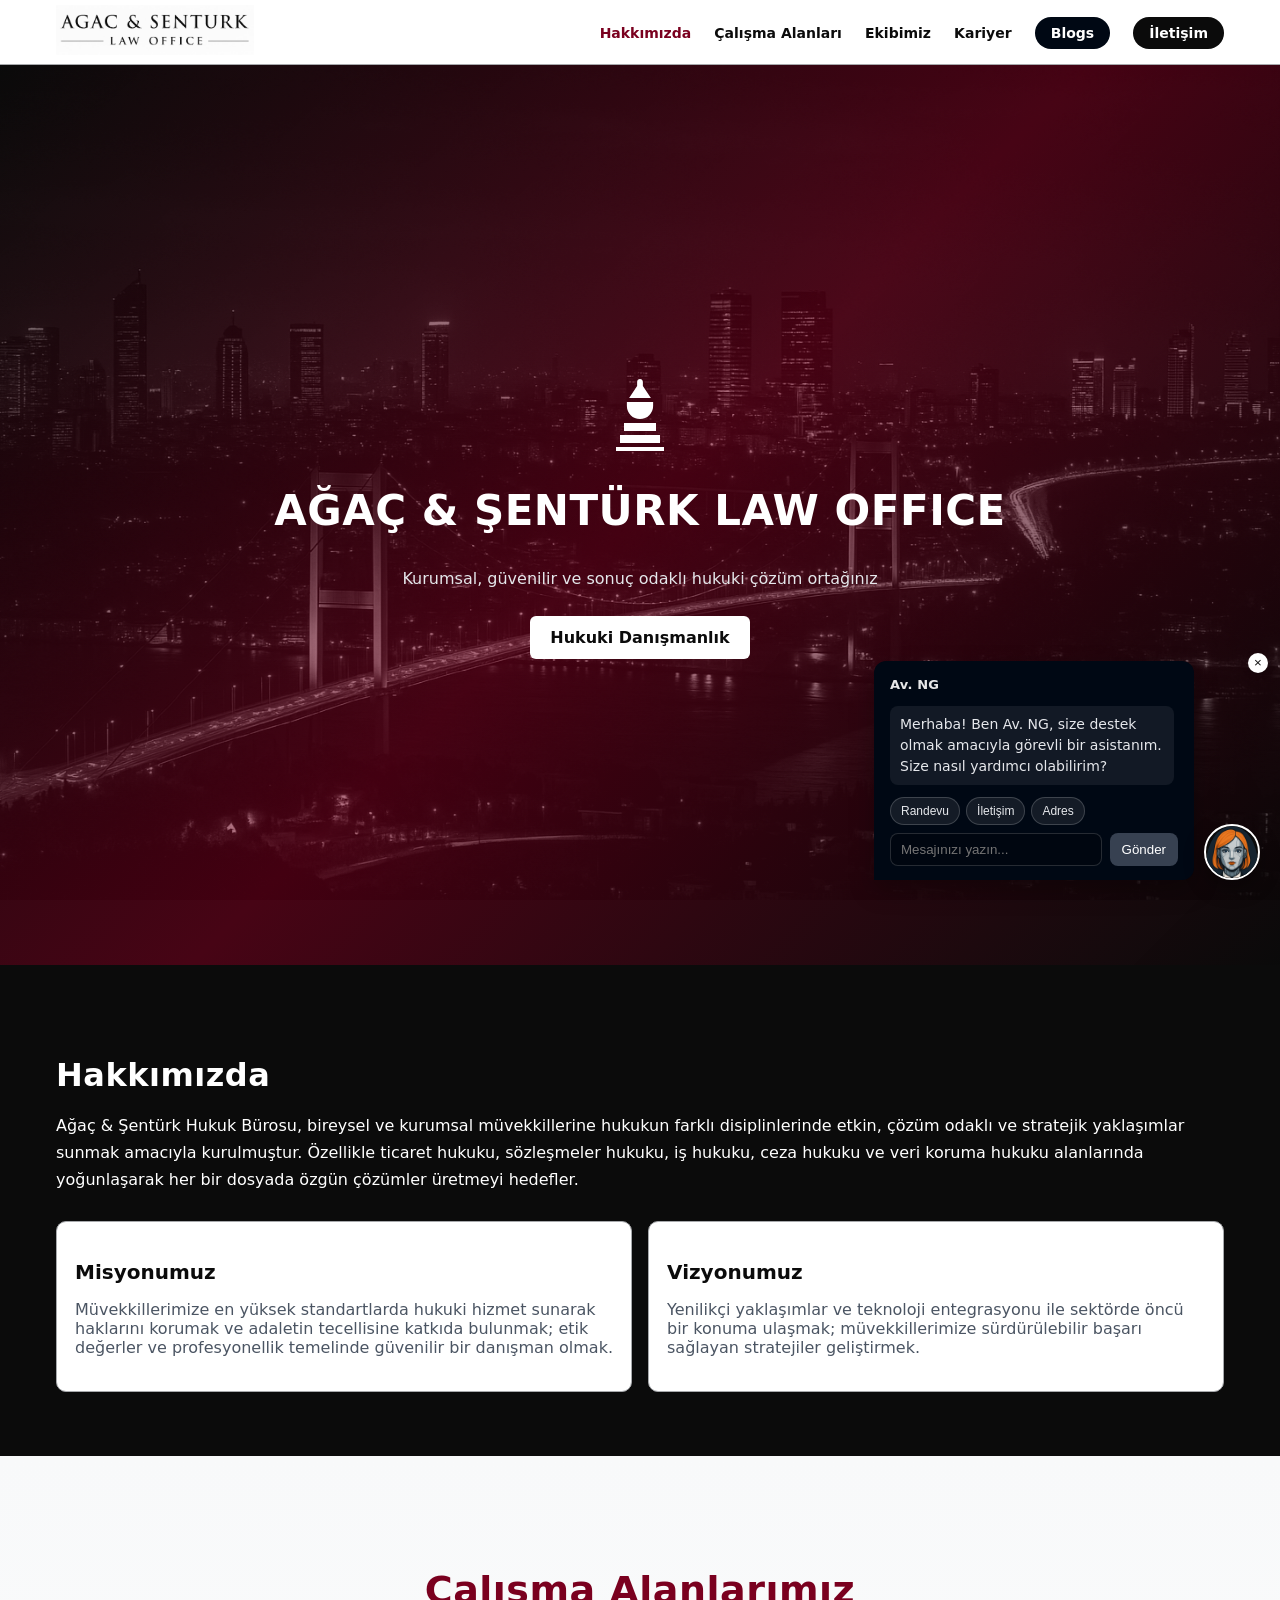
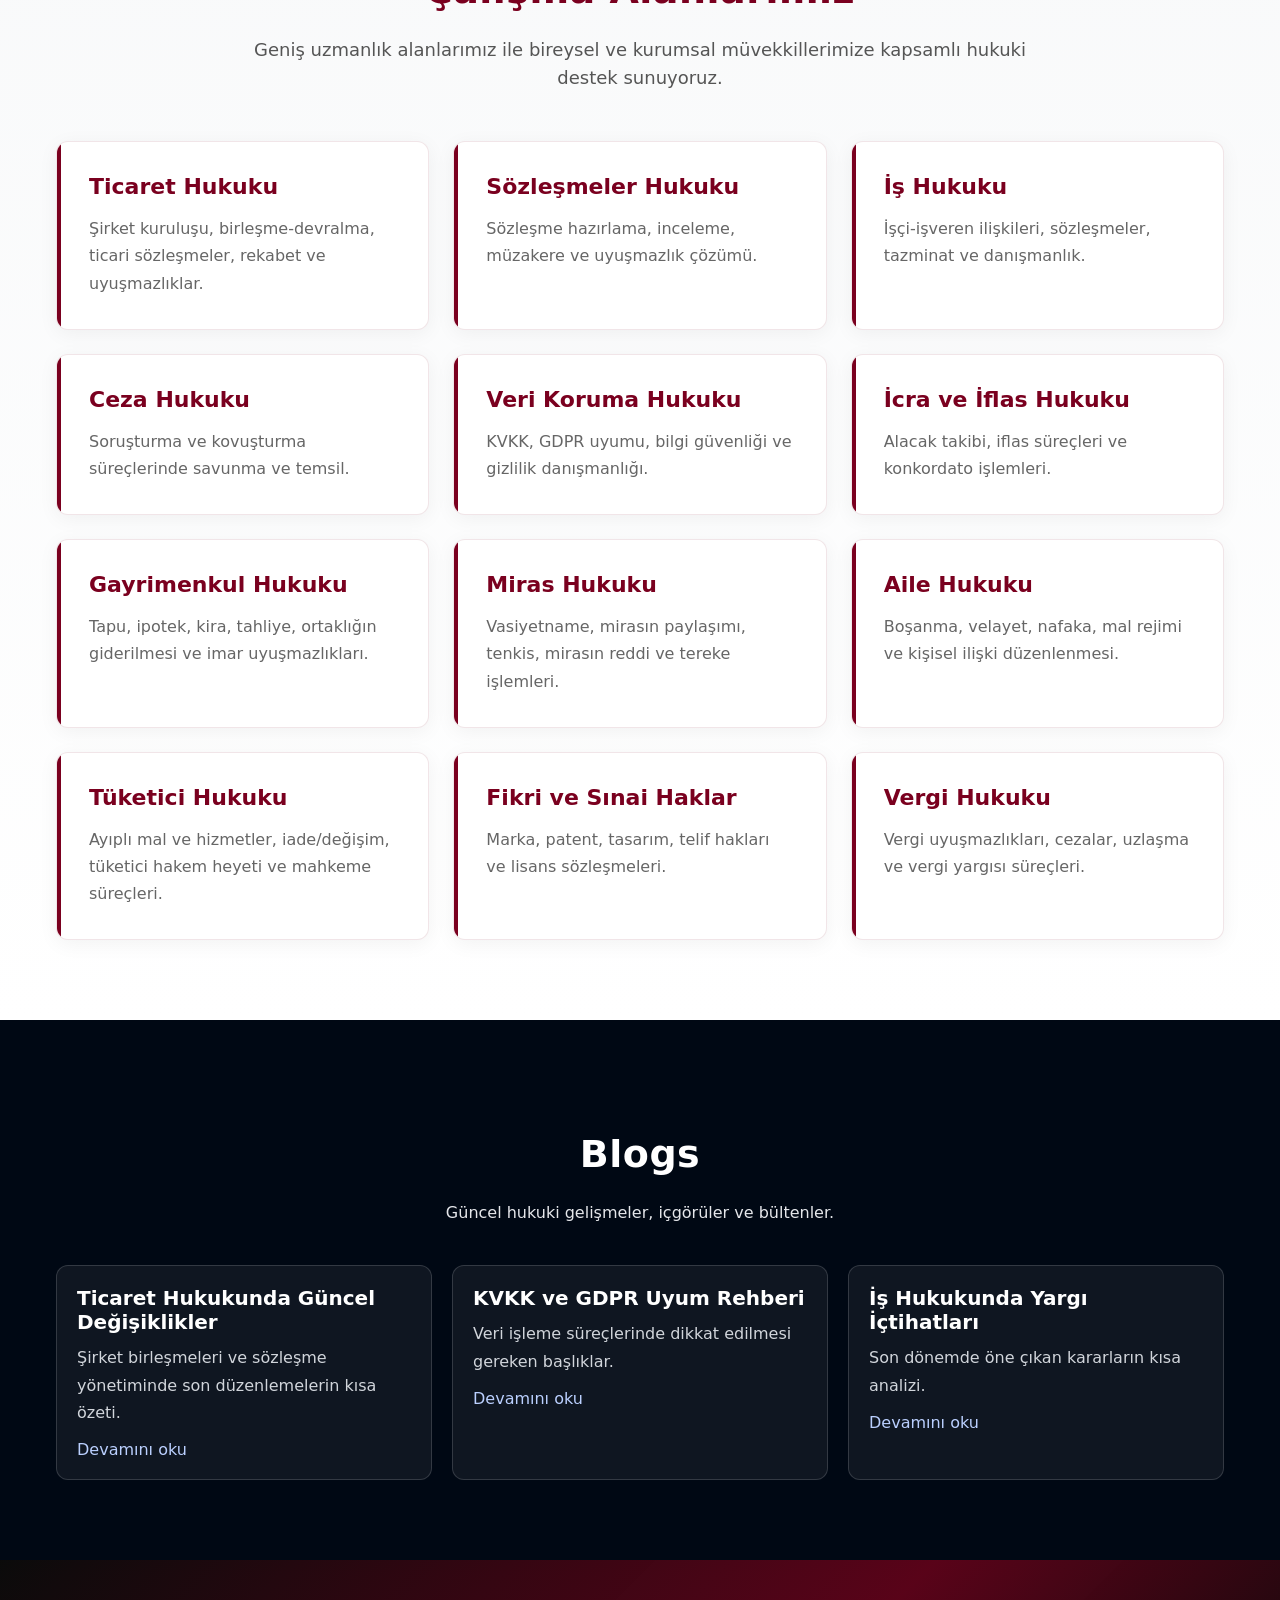
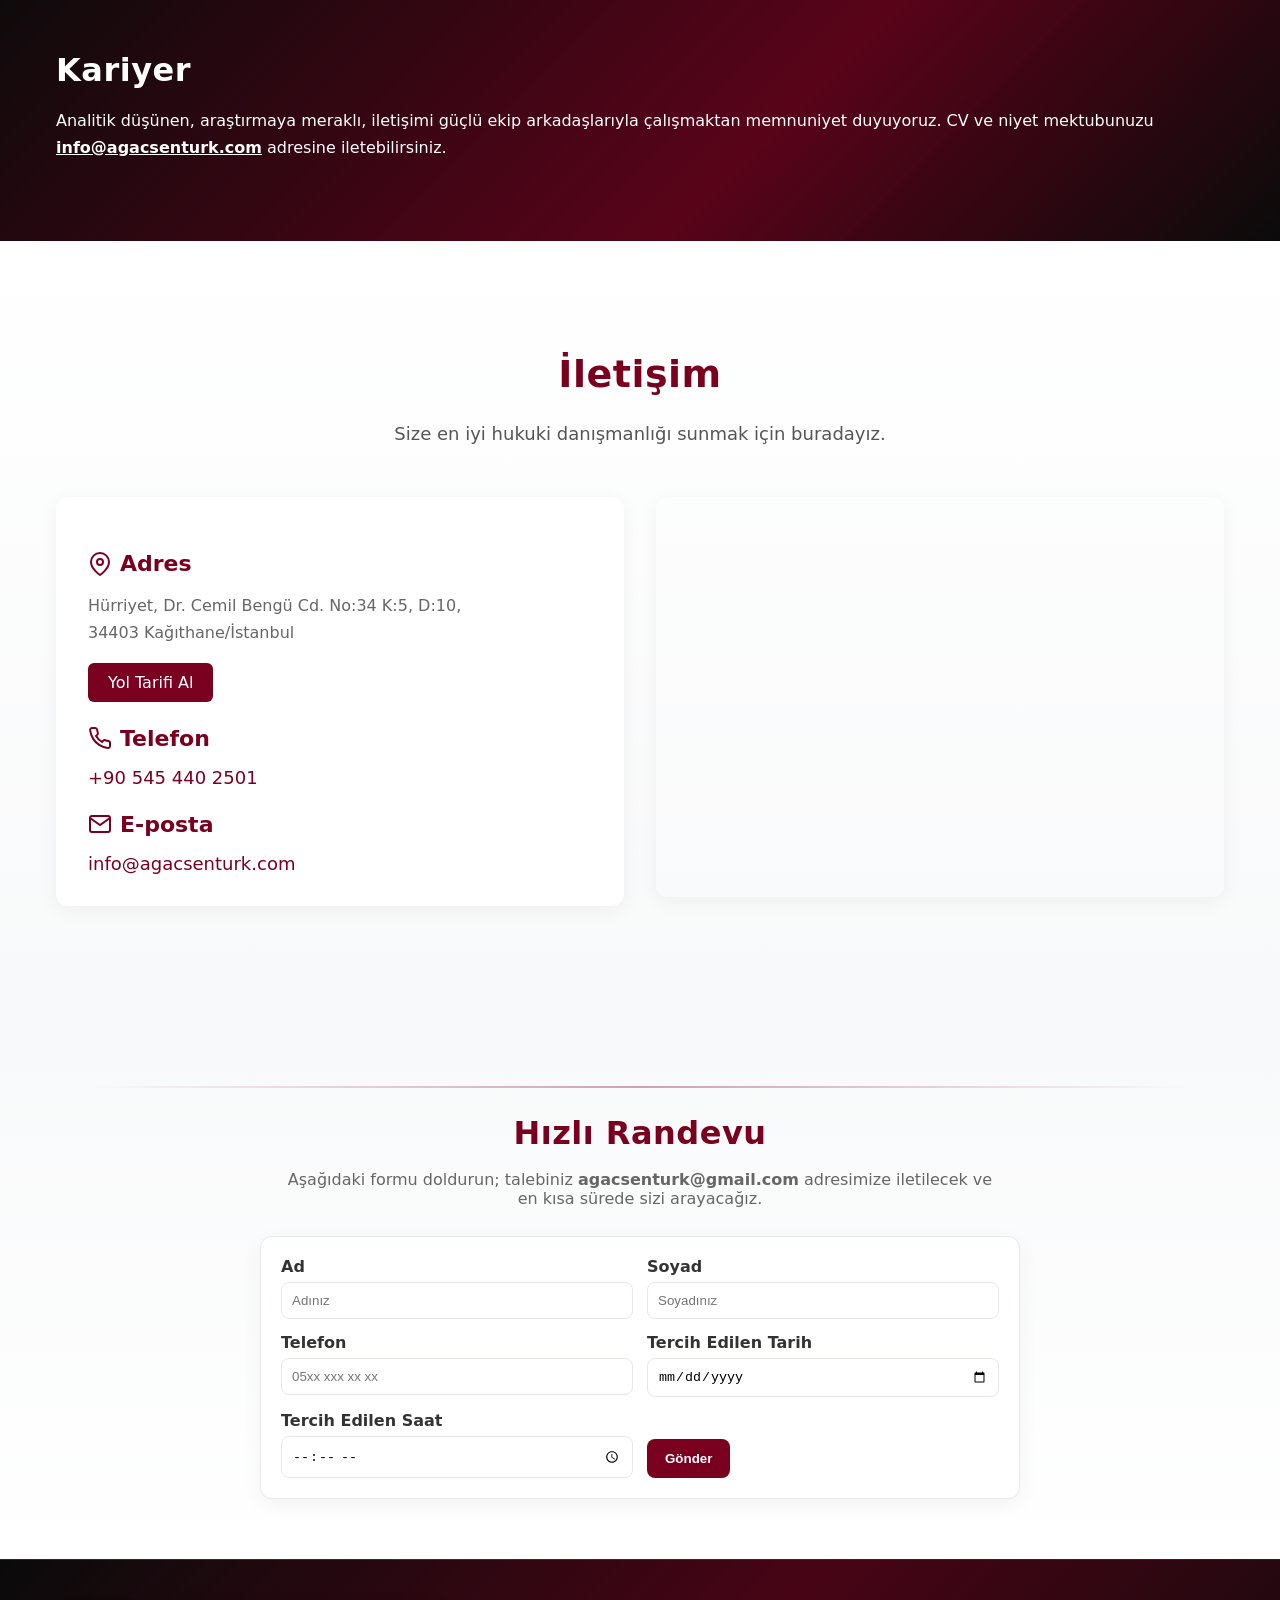
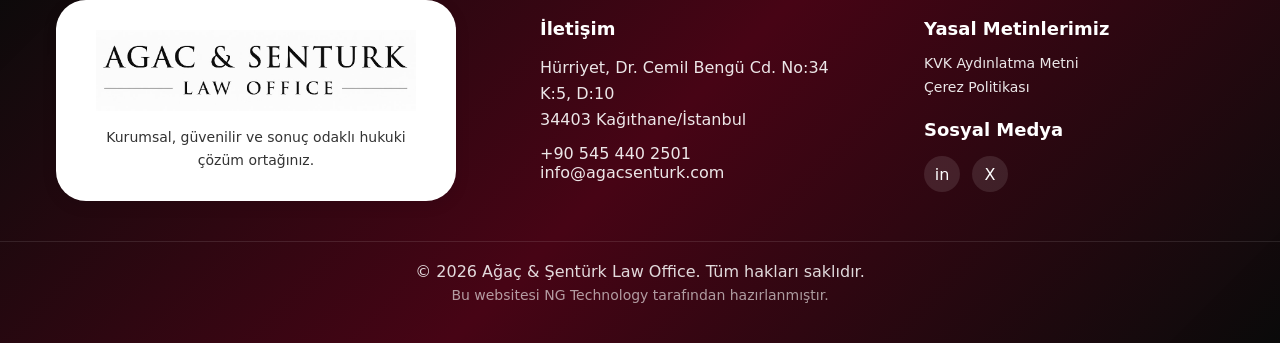
==== index.html @ ee43570d "Site dosyalarını ekle" ====
<!DOCTYPE html>
<html lang="tr">
  <head>
    <meta charset="utf-8" />
    <meta name="viewport" content="width=device-width, initial-scale=1" />
    <title>Ağaç Şentürk Law Office</title>
    <meta name="description" content="Ağaç & Şentürk Law Office — Kurumsal, güvenilir ve sonuç odaklı hukuki danışmanlık." />
    <link rel="canonical" href="https://www.agacsenturk.com/" />
    <meta property="og:title" content="Ağaç Şentürk Law Office" />
    <meta property="og:description" content="Kurumsal, güvenilir ve sonuç odaklı hukuki danışmanlık." />
    <meta property="og:type" content="website" />
    <meta property="og:url" content="https://www.agacsenturk.com/" />
    <meta property="og:image" content="assets/logo.png" />
    <link rel="icon" type="image/svg+xml" href="assets/favicon.svg" />
    <link rel="alternate icon" href="assets/favicon.svg" />
    <meta name="theme-color" content="#7A001F" />
    <style>
      :root {
        --burgundy: #7A001F;
        --black: #0B0B0B;
        --metallic: #A7A9AC;
        --light: #F3F4F6;
        --white: #ffffff;
        --darkblue: #000814;
      }
      * { box-sizing: border-box; }
      html {
        scroll-behavior: smooth;
      }
      body { 
        margin: 0; 
        font-family: ui-sans-serif, system-ui, -apple-system, Segoe UI, Roboto, Helvetica, Arial, "Apple Color Emoji", "Segoe UI Emoji"; 
        color: var(--black);
        background: #0b0b0b; /* iOS sabit arka plan uyumluluğu için düz renk yedek */
        position: relative;
        overflow-x: hidden;
      }
      /* iOS ve mobilde fixed arka plan uyumluluğu için ayrı katman */
      .bg-cover { position: fixed; inset: 0; background: url('assets/ChatGPT Image 4 Eki 2025 16_59_32.png') center/cover no-repeat; z-index: -2; -webkit-transform: translateZ(0); transform: translateZ(0); }
      /* Arka plan overlay kaldırıldı */
      main {
        position: relative;
        z-index: 1;
      }
      .container { max-width: 1200px; margin: 0 auto; padding: 0 16px; }
      header { 
        position: sticky; 
        top: 0; 
        z-index: 50; 
        background: var(--white); 
        border-bottom: 1px solid var(--metallic);
      }
      header .row { height: 64px; display: flex; align-items: center; justify-content: space-between; }
      .menu-btn { display:none; background:transparent; border:0; padding:8px; cursor:pointer; }
      .menu-btn span { display:block; width:22px; height:2px; background:#222; margin:5px 0; transition:.2s; }
      header nav a { text-decoration: none; color: var(--black); margin-left: 18px; font-size: 14px; font-weight: 600; }
      header nav a.burgundy { color: var(--burgundy); }
      header nav a.contact-btn { background: var(--black); color: var(--white); padding: 8px 16px; border-radius: 20px; }
      header nav a.blogs-btn { background: var(--darkblue); color: var(--white); padding: 8px 16px; border-radius: 20px; margin-left: 18px; }
      .hero { 
        background: linear-gradient(135deg, rgba(11,11,11,.65) 0%, rgba(122,0,31,.55) 50%, rgba(11,11,11,.65) 100%); 
        color: var(--white);
        min-height: 100vh;
        display: flex;
        align-items: center;
        justify-content: center;
        position: relative;
      }
      .hero .wrap { 
        text-align: center;
        width: 100%;
      }
      .btn { display: inline-block; padding: 12px 20px; border-radius: 6px; text-decoration: none; font-weight: 600; }
      .btn-primary { background: var(--white); color: var(--black); }
      .btn-outline { background: transparent; color: var(--white); border: 1px solid var(--white); }
      h1, h2 { letter-spacing: .5px; }
      section { padding: 64px 0; }
      .grid { display: grid; gap: 16px; }
      .grid-3 { grid-template-columns: repeat(auto-fit, minmax(240px, 1fr)); }
      .card { background: var(--white); border: 1px solid var(--metallic); border-radius: 10px; padding: 18px; }
      .muted { color: #4B5563; }
      .muted-2 { color: #6B7280; }
      footer { background: var(--black); color: var(--white); }
      .logo { height: 36px; object-fit: contain; mix-blend-mode: multiply; }
      .footer-logo { height: 28px; object-fit: contain; mix-blend-mode: multiply; filter: grayscale(20%); }
      /* Bölüm ayırıcı */
      .section-sep { height:2px; background: linear-gradient(to right, rgba(0,0,0,0), rgba(122,0,31,.35), rgba(0,0,0,0)); max-width: 1100px; margin: 0 auto 24px; border-radius:2px }

      /* Mobil düzenler */
      @media (max-width: 768px) {
        .container { padding: 0 12px; }
        header .row { height: 56px; }
        .menu-btn { display:inline-block; }
        header nav { 
          position: fixed; 
          top: 56px; 
          left: 0; 
          right: 0; 
          background: var(--white); 
          border-bottom: 1px solid var(--metallic); 
          display: none; 
          flex-direction: column; 
          padding: 12px 16px; 
        }
        header nav.show { display:flex; }
        header nav a { margin: 10px 0; padding: 8px 0; }
        header nav a.contact-btn { align-self:flex-start; border-radius: 8px; }

        .hero { min-height: 78vh; }
        .hero .wrap h1 { font-size: 28px !important; line-height: 1.25; }
        .hero .wrap p { font-size: 14px !important; }
        .btn { padding: 10px 16px; }

        section { padding: 40px 0; }
        .grid-3 { grid-template-columns: 1fr; }
        #calisma-alanlari .container > div[style^="display:grid"] { grid-template-columns: 1fr !important; }
        #iletisim .container > div[style^="display:grid"] { grid-template-columns: 1fr !important; }

        footer .container > div { flex-direction: column !important; gap: 20px; }
        footer .container > div > div { flex: 1 1 auto !important; width: 100%; }

        /* Chatbot mobil düzeni */
        .chatbot-wrap { right: 12px; bottom: 12px; }
        .chatbot-fab { width: 48px; height: 48px; }
        .chatbot-bubble { max-width: calc(100vw - 96px); font-size: 13px; padding: 12px; }
        .chatbot-msgs { max-height: 160px; }
        .chatbot-send { padding: 8px 10px; }

        /* Hızlı randevu mobil düzeni */
        #randevuForm { grid-template-columns: 1fr !important; gap: 10px !important; padding: 16px !important; }
        #randevuForm button { width: 100%; }
      }
      /* Chatbot */
      .chatbot-wrap { position: fixed; right: 20px; bottom: 20px; z-index: 9999; display: flex; align-items: flex-end; gap: 10px; }
      .chatbot-bubble { background: var(--darkblue); color: #fff; padding: 14px 16px; border-radius: 12px 12px 12px 0; max-width: 320px; box-shadow: 0 10px 24px rgba(0,0,0,.25); font-size: 14px; line-height: 1.5; }
      .chatbot-bubble strong { display:block; margin-bottom:6px; font-size: 13px; letter-spacing:.2px; opacity:.9 }
      .chatbot-msgs { max-height: 220px; overflow:auto; padding-right: 4px; scrollbar-color: rgba(255,255,255,.25) transparent; }
      .chatbot-msgs::-webkit-scrollbar { width: 8px; }
      .chatbot-msgs::-webkit-scrollbar-track { background: rgba(255,255,255,.06); border-radius: 8px; }
      .chatbot-msgs::-webkit-scrollbar-thumb { background: rgba(255,255,255,.25); border-radius: 8px; }
      .chatbot-msgs::-webkit-scrollbar-thumb:hover { background: rgba(255,255,255,.35); }
      .chatbot-msg { margin: 0 0 10px; color:#E5E7EB; white-space: pre-line; }
      .chatbot-reply { background: rgba(255,255,255,.07); padding:8px 10px; border-radius: 8px; margin: 6px 0; }
      .chatbot-user { background: rgba(255,255,255,.14); padding:8px 10px; border-radius: 8px; margin: 6px 0; text-align: right; color:#FFF; }
      .chatbot-form { display:flex; gap:8px; margin-top:8px }
      .chatbot-input { flex:1; padding:8px 10px; border-radius:8px; border:1px solid rgba(255,255,255,.15); background:rgba(0,0,0,.2); color:#fff; outline:none }
      .chatbot-send { padding:8px 12px; border-radius:8px; border:0; background:#374151; color:#fff; cursor:pointer }
      .chatbot-quick { display:flex; flex-wrap:wrap; gap:6px; margin:6px 0 2px }
      .chatbot-chip { background: rgba(255,255,255,.08); border:1px solid rgba(255,255,255,.18); color:#E5E7EB; padding:6px 10px; border-radius:999px; cursor:pointer; font-size:12px }
      .chatbot-close { position:absolute; top:-8px; right:-8px; background:#fff; color:#111; border:0; width:20px; height:20px; border-radius:50%; cursor:pointer; box-shadow:0 2px 6px rgba(0,0,0,.2) }
      .chatbot-fab { width: 56px; height: 56px; border-radius: 50%; border: 2px solid #fff; background: #0b0b0b; display: grid; place-items:center; box-shadow: 0 8px 20px rgba(0,0,0,.35); cursor: pointer; padding:0; overflow:hidden }
      .chatbot-fab img { width:100%; height:100%; object-fit: cover; border-radius: 50%; display:block }
      .chatbot-initials { display:none; width:100%; height:100%; border-radius:50%; background:#111827; color:#fff; font-weight:700; font-size:12px; letter-spacing:.5px; align-items:center; justify-content:center }
      @media (max-width:480px){ .chatbot-bubble{ max-width:220px; font-size:13px } }
      /* Çok küçük ekranlar (<=480px) */
      @media (max-width: 480px) {
        .logo { height: 44px; }
        .menu-btn span { width: 20px; }
        section { padding: 28px 0; }
        .hero { min-height: 70vh; }
        .hero .wrap h1 { font-size: 24px !important; }
        .btn { padding: 9px 14px; font-size: 14px; }
      }
      /* Tablet ve üstü için ufak iyileştirme */
      @media (min-width: 1024px) {
        #calisma-alanlari .container > div[style^="display:grid"] { grid-template-columns: repeat(3, 1fr) !important; }
      }
      /* Hareket azalt tercihi */
      @media (prefers-reduced-motion: reduce) {
        * { transition: none !important; animation: none !important; }
      }
    </style>
    <script type="application/ld+json">
      {
        "@context": "https://schema.org",
        "@type": "LegalService",
        "name": "Ağaç & Şentürk Law Office",
        "url": "https://www.agacsenturk.com/",
        "logo": "https://www.agacsenturk.com/assets/logo.png",
        "address": {
          "@type": "PostalAddress",
          "streetAddress": "Hürriyet, Dr. Cemil Bengü Cd. No:34 K:5, D:10",
          "addressLocality": "Kağıthane",
          "postalCode": "34403",
          "addressCountry": "TR",
          "addressRegion": "İstanbul"
        },
        "telephone": "+90 545 440 2501"
      }
    </script>
  </head>
  <body>
    <div class="bg-cover" aria-hidden="true"></div>
    <header>
      <div class="container row">
        <div style="display:flex;align-items:center;gap:12px">
          <a href="index.html" style="display:block">
            <img src="assets/logo.png" alt="AĞAÇ & ŞENTÜRK LAW OFFICE" style="height:50px;width:auto;object-fit:contain" />
          </a>
        </div>
        <button class="menu-btn" aria-label="Menüyü aç/kapat">
          <span></span><span></span><span></span>
        </button>
        <nav>
          <a href="#hakkimizda" class="burgundy">Hakkımızda</a>
          <a href="#calisma-alanlari">Çalışma Alanları</a>
          <a href="avukatlar.html">Ekibimiz</a>
          <a href="#kariyer">Kariyer</a>
          <a href="#blogs" class="blogs-btn">Blogs</a>
          <a href="#iletisim" class="contact-btn">İletişim</a>
        </nav>
      </div>
    </header>

    <main>
      <section class="hero">
        <div class="container wrap">
          <div style="margin-bottom:24px;display:flex;justify-content:center">
            <svg width="80" height="80" viewBox="0 0 1000 1000" fill="currentColor" style="margin:0 auto">
              <path d="M500 100c-20 0-36 16-36 36v50l-100 150h272l-100-150v-50c0-20-16-36-36-36zM336 386v50c0 90.75 73.25 164 164 164s164-73.25 164-164v-50H336zM300 650v100h400V650H300zM250 800v100h500V800H250zM200 950v50h600v-50H200z"/>
            </svg>
          </div>
          <h1 style="font-size:42px;font-weight:800">AĞAÇ & ŞENTÜRK LAW OFFICE</h1>
          <p class="muted" style="color:#E5E7EB;margin-top:12px">Kurumsal, güvenilir ve sonuç odaklı hukuki çözüm ortağınız</p>
          <div style="display:flex;justify-content:center;margin-top:28px">
            <a href="#iletisim" class="btn btn-primary">Hukuki Danışmanlık</a>
          </div>
        </div>
      </section>

      <section id="hakkimizda">
        <div class="container">
          <h2 style="font-size:32px;font-weight:800;color:var(--white);margin-bottom:18px">Hakkımızda</h2>
          <p style="color:var(--white);line-height:1.7">Ağaç & Şentürk Hukuk Bürosu, bireysel ve kurumsal müvekkillerine hukukun farklı disiplinlerinde etkin, çözüm odaklı ve stratejik yaklaşımlar sunmak amacıyla kurulmuştur. Özellikle ticaret hukuku, sözleşmeler hukuku, iş hukuku, ceza hukuku ve veri koruma hukuku alanlarında yoğunlaşarak her bir dosyada özgün çözümler üretmeyi hedefler.</p>
          <div class="grid" style="grid-template-columns:repeat(auto-fit,minmax(260px,1fr));gap:16px;margin-top:28px">
            <div class="card">
              <h3 style="font-size:20px;font-weight:700;margin-bottom:8px">Misyonumuz</h3>
              <p class="muted">Müvekkillerimize en yüksek standartlarda hukuki hizmet sunarak haklarını korumak ve adaletin tecellisine katkıda bulunmak; etik değerler ve profesyonellik temelinde güvenilir bir danışman olmak.</p>
            </div>
            <div class="card">
              <h3 style="font-size:20px;font-weight:700;margin-bottom:8px">Vizyonumuz</h3>
              <p class="muted">Yenilikçi yaklaşımlar ve teknoloji entegrasyonu ile sektörde öncü bir konuma ulaşmak; müvekkillerimize sürdürülebilir başarı sağlayan stratejiler geliştirmek.</p>
            </div>
          </div>
        </div>
      </section>

      <section id="calisma-alanlari" style="background:linear-gradient(to bottom, #f8f9fa, #fff);padding:80px 0">
        <div class="container">
          <h2 style="font-size:38px;font-weight:800;color:var(--burgundy);margin-bottom:24px;text-align:center;letter-spacing:0.5px">
            Çalışma Alanlarımız
          </h2>
          <p style="text-align:center;max-width:800px;margin:0 auto 48px;color:#555;font-size:18px;line-height:1.6">
            Geniş uzmanlık alanlarımız ile bireysel ve kurumsal müvekkillerimize kapsamlı hukuki destek sunuyoruz.
          </p>
          <div style="display:grid;grid-template-columns:repeat(auto-fit, minmax(300px, 1fr));gap:24px;margin-top:20px">
            <div style="background:white;border-radius:12px;padding:32px;box-shadow:0 4px 20px rgba(0,0,0,0.05);transition:all 0.3s ease;border:1px solid rgba(122,0,31,0.1);position:relative;overflow:hidden">
              <div style="position:absolute;top:0;left:0;width:4px;height:100%;background:var(--burgundy)"></div>
              <h3 style="color:var(--burgundy);font-size:22px;margin:0 0 16px;font-weight:700">Ticaret Hukuku</h3>
              <p style="color:#666;line-height:1.7;margin:0">Şirket kuruluşu, birleşme-devralma, ticari sözleşmeler, rekabet ve uyuşmazlıklar.</p>
            </div>
            <div style="background:white;border-radius:12px;padding:32px;box-shadow:0 4px 20px rgba(0,0,0,0.05);transition:all 0.3s ease;border:1px solid rgba(122,0,31,0.1);position:relative;overflow:hidden">
              <div style="position:absolute;top:0;left:0;width:4px;height:100%;background:var(--burgundy)"></div>
              <h3 style="color:var(--burgundy);font-size:22px;margin:0 0 16px;font-weight:700">Sözleşmeler Hukuku</h3>
              <p style="color:#666;line-height:1.7;margin:0">Sözleşme hazırlama, inceleme, müzakere ve uyuşmazlık çözümü.</p>
            </div>
            <div style="background:white;border-radius:12px;padding:32px;box-shadow:0 4px 20px rgba(0,0,0,0.05);transition:all 0.3s ease;border:1px solid rgba(122,0,31,0.1);position:relative;overflow:hidden">
              <div style="position:absolute;top:0;left:0;width:4px;height:100%;background:var(--burgundy)"></div>
              <h3 style="color:var(--burgundy);font-size:22px;margin:0 0 16px;font-weight:700">İş Hukuku</h3>
              <p style="color:#666;line-height:1.7;margin:0">İşçi-işveren ilişkileri, sözleşmeler, tazminat ve danışmanlık.</p>
            </div>
            <div style="background:white;border-radius:12px;padding:32px;box-shadow:0 4px 20px rgba(0,0,0,0.05);transition:all 0.3s ease;border:1px solid rgba(122,0,31,0.1);position:relative;overflow:hidden">
              <div style="position:absolute;top:0;left:0;width:4px;height:100%;background:var(--burgundy)"></div>
              <h3 style="color:var(--burgundy);font-size:22px;margin:0 0 16px;font-weight:700">Ceza Hukuku</h3>
              <p style="color:#666;line-height:1.7;margin:0">Soruşturma ve kovuşturma süreçlerinde savunma ve temsil.</p>
            </div>
            <div style="background:white;border-radius:12px;padding:32px;box-shadow:0 4px 20px rgba(0,0,0,0.05);transition:all 0.3s ease;border:1px solid rgba(122,0,31,0.1);position:relative;overflow:hidden">
              <div style="position:absolute;top:0;left:0;width:4px;height:100%;background:var(--burgundy)"></div>
              <h3 style="color:var(--burgundy);font-size:22px;margin:0 0 16px;font-weight:700">Veri Koruma Hukuku</h3>
              <p style="color:#666;line-height:1.7;margin:0">KVKK, GDPR uyumu, bilgi güvenliği ve gizlilik danışmanlığı.</p>
            </div>
            <div style="background:white;border-radius:12px;padding:32px;box-shadow:0 4px 20px rgba(0,0,0,0.05);transition:all 0.3s ease;border:1px solid rgba(122,0,31,0.1);position:relative;overflow:hidden">
              <div style="position:absolute;top:0;left:0;width:4px;height:100%;background:var(--burgundy)"></div>
              <h3 style="color:var(--burgundy);font-size:22px;margin:0 0 16px;font-weight:700">İcra ve İflas Hukuku</h3>
              <p style="color:#666;line-height:1.7;margin:0">Alacak takibi, iflas süreçleri ve konkordato işlemleri.</p>
            </div>
            <div style="background:white;border-radius:12px;padding:32px;box-shadow:0 4px 20px rgba(0,0,0,0.05);transition:all 0.3s ease;border:1px solid rgba(122,0,31,0.1);position:relative;overflow:hidden">
              <div style="position:absolute;top:0;left:0;width:4px;height:100%;background:var(--burgundy)"></div>
              <h3 style="color:var(--burgundy);font-size:22px;margin:0 0 16px;font-weight:700">Gayrimenkul Hukuku</h3>
              <p style="color:#666;line-height:1.7;margin:0">Tapu, ipotek, kira, tahliye, ortaklığın giderilmesi ve imar uyuşmazlıkları.</p>
            </div>
            <div style="background:white;border-radius:12px;padding:32px;box-shadow:0 4px 20px rgba(0,0,0,0.05);transition:all 0.3s ease;border:1px solid rgba(122,0,31,0.1);position:relative;overflow:hidden">
              <div style="position:absolute;top:0;left:0;width:4px;height:100%;background:var(--burgundy)"></div>
              <h3 style="color:var(--burgundy);font-size:22px;margin:0 0 16px;font-weight:700">Miras Hukuku</h3>
              <p style="color:#666;line-height:1.7;margin:0">Vasiyetname, mirasın paylaşımı, tenkis, mirasın reddi ve tereke işlemleri.</p>
            </div>
            <div style="background:white;border-radius:12px;padding:32px;box-shadow:0 4px 20px rgba(0,0,0,0.05);transition:all 0.3s ease;border:1px solid rgba(122,0,31,0.1);position:relative;overflow:hidden">
              <div style="position:absolute;top:0;left:0;width:4px;height:100%;background:var(--burgundy)"></div>
              <h3 style="color:var(--burgundy);font-size:22px;margin:0 0 16px;font-weight:700">Aile Hukuku</h3>
              <p style="color:#666;line-height:1.7;margin:0">Boşanma, velayet, nafaka, mal rejimi ve kişisel ilişki düzenlenmesi.</p>
            </div>
            <div style="background:white;border-radius:12px;padding:32px;box-shadow:0 4px 20px rgba(0,0,0,0.05);transition:all 0.3s ease;border:1px solid rgba(122,0,31,0.1);position:relative;overflow:hidden">
              <div style="position:absolute;top:0;left:0;width:4px;height:100%;background:var(--burgundy)"></div>
              <h3 style="color:var(--burgundy);font-size:22px;margin:0 0 16px;font-weight:700">Tüketici Hukuku</h3>
              <p style="color:#666;line-height:1.7;margin:0">Ayıplı mal ve hizmetler, iade/değişim, tüketici hakem heyeti ve mahkeme süreçleri.</p>
            </div>
            <div style="background:white;border-radius:12px;padding:32px;box-shadow:0 4px 20px rgba(0,0,0,0.05);transition:all 0.3s ease;border:1px solid rgba(122,0,31,0.1);position:relative;overflow:hidden">
              <div style="position:absolute;top:0;left:0;width:4px;height:100%;background:var(--burgundy)"></div>
              <h3 style="color:var(--burgundy);font-size:22px;margin:0 0 16px;font-weight:700">Fikri ve Sınai Haklar</h3>
              <p style="color:#666;line-height:1.7;margin:0">Marka, patent, tasarım, telif hakları ve lisans sözleşmeleri.</p>
            </div>
            <div style="background:white;border-radius:12px;padding:32px;box-shadow:0 4px 20px rgba(0,0,0,0.05);transition:all 0.3s ease;border:1px solid rgba(122,0,31,0.1);position:relative;overflow:hidden">
              <div style="position:absolute;top:0;left:0;width:4px;height:100%;background:var(--burgundy)"></div>
              <h3 style="color:var(--burgundy);font-size:22px;margin:0 0 16px;font-weight:700">Vergi Hukuku</h3>
              <p style="color:#666;line-height:1.7;margin:0">Vergi uyuşmazlıkları, cezalar, uzlaşma ve vergi yargısı süreçleri.</p>
            </div>
          </div>
        </div>
      </section>

      
      <section id="blogs" style="background:var(--darkblue);color:var(--white);padding:80px 0; overflow:hidden">
        <div class="container">
          <h2 style="font-size:38px;font-weight:800;color:#fff;margin-bottom:24px;text-align:center;letter-spacing:0.5px">Blogs</h2>
          <p style="text-align:center;max-width:800px;margin:0 auto 40px;color:#E5E7EB;font-size:16px;line-height:1.6">Güncel hukuki gelişmeler, içgörüler ve bültenler.</p>
          <div class="blogs-grid" style="display:grid;grid-template-columns:repeat(auto-fit, minmax(280px, 1fr));gap:20px">
            <article class="blog-card" style="background:rgba(255,255,255,0.06);border:1px solid rgba(255,255,255,0.15);border-radius:12px;padding:20px;min-width:0">
              <h3 style="margin:0 0 10px;font-size:20px;color:#fff">Ticaret Hukukunda Güncel Değişiklikler</h3>
              <p style="margin:0 0 14px;color:#D1D5DB;line-height:1.7">Şirket birleşmeleri ve sözleşme yönetiminde son düzenlemelerin kısa özeti.</p>
              <a href="#" style="color:#BBD0FF;text-decoration:none">Devamını oku</a>
            </article>
            <article class="blog-card" style="background:rgba(255,255,255,0.06);border:1px solid rgba(255,255,255,0.15);border-radius:12px;padding:20px;min-width:0">
              <h3 style="margin:0 0 10px;font-size:20px;color:#fff">KVKK ve GDPR Uyum Rehberi</h3>
              <p style="margin:0 0 14px;color:#D1D5DB;line-height:1.7">Veri işleme süreçlerinde dikkat edilmesi gereken başlıklar.</p>
              <a href="#" style="color:#BBD0FF;text-decoration:none">Devamını oku</a>
            </article>
            <article class="blog-card" style="background:rgba(255,255,255,0.06);border:1px solid rgba(255,255,255,0.15);border-radius:12px;padding:20px;min-width:0">
              <h3 style="margin:0 0 10px;font-size:20px;color:#fff">İş Hukukunda Yargı İçtihatları</h3>
              <p style="margin:0 0 14px;color:#D1D5DB;line-height:1.7">Son dönemde öne çıkan kararların kısa analizi.</p>
              <a href="#" style="color:#BBD0FF;text-decoration:none">Devamını oku</a>
            </article>
          </div>
        </div>
      </section>

      <section id="kariyer" style="background:linear-gradient(135deg, rgba(11,11,11,.8) 0%, rgba(122,0,31,.7) 60%, rgba(11,11,11,.8) 100%);color:var(--white);position:relative">
        <div class="container">
          <h2 style="font-size:32px;font-weight:800;color:var(--white);margin-bottom:18px">Kariyer</h2>
          <p style="color:var(--white);line-height:1.7">Analitik düşünen, araştırmaya meraklı, iletişimi güçlü ekip arkadaşlarıyla çalışmaktan memnuniyet duyuyoruz. CV ve niyet mektubunuzu <a href="mailto:info@agacsenturk.com" style="color:var(--white);font-weight:600;text-decoration:underline">info@agacsenturk.com</a> adresine iletebilirsiniz.</p>
        </div>
      </section>

      <section id="iletisim" style="padding:80px 0;background:linear-gradient(to bottom, #fff, #f8f9fa)">
        <div class="container">
          <h2 style="font-size:38px;font-weight:800;color:var(--burgundy);margin-bottom:24px;text-align:center;letter-spacing:0.5px">
            İletişim
          </h2>
          <p style="text-align:center;max-width:800px;margin:0 auto 48px;color:#555;font-size:18px;line-height:1.6">
            Size en iyi hukuki danışmanlığı sunmak için buradayız.
          </p>
          
          <div style="display:grid;grid-template-columns:1fr 1fr;gap:32px;margin-bottom:40px">
            <div style="background:white;border-radius:12px;padding:32px;box-shadow:0 4px 20px rgba(0,0,0,0.05);height:fit-content">
              <div style="margin-bottom:24px">
                <h3 style="font-size:22px;font-weight:700;color:var(--burgundy);margin-bottom:16px;display:flex;align-items:center;gap:8px">
                  <svg style="width:24px;height:24px" viewBox="0 0 24 24" fill="none" stroke="currentColor" stroke-width="2">
                    <path d="M21 10c0 7-9 13-9 13s-9-6-9-13a9 9 0 0 1 18 0z"></path>
                    <circle cx="12" cy="10" r="3"></circle>
                  </svg>
                  Adres
                </h3>
                <p style="color:#666;line-height:1.7;margin-bottom:16px">
                  Hürriyet, Dr. Cemil Bengü Cd. No:34 K:5, D:10,<br/>
                  34403 Kağıthane/İstanbul
                </p>
                <a href="https://www.google.com/maps/search/?api=1&query=A%C4%9Fa%C3%A7%20%26%20%C5%9Eent%C3%BCrk%20Law%20Office%2C%20Ka%C4%9F%C4%B1thane%2F%C4%B0stanbul" 
                   target="_blank" 
                   style="display:inline-block;padding:10px 20px;background:var(--burgundy);color:white;text-decoration:none;border-radius:6px;font-weight:500;transition:all 0.3s ease">
                  Yol Tarifi Al
                </a>
              </div>
              
              <div style="margin-bottom:24px">
                <h3 style="font-size:22px;font-weight:700;color:var(--burgundy);margin-bottom:16px;display:flex;align-items:center;gap:8px">
                  <svg style="width:24px;height:24px" viewBox="0 0 24 24" fill="none" stroke="currentColor" stroke-width="2">
                    <path d="M22 16.92v3a2 2 0 0 1-2.18 2 19.79 19.79 0 0 1-8.63-3.07 19.5 19.5 0 0 1-6-6 19.79 19.79 0 0 1-3.07-8.67A2 2 0 0 1 4.11 2h3a2 2 0 0 1 2 1.72 12.84 12.84 0 0 0 .7 2.81 2 2 0 0 1-.45 2.11L8.09 9.91a16 16 0 0 0 6 6l1.27-1.27a2 2 0 0 1 2.11-.45 12.84 12.84 0 0 0 2.81.7A2 2 0 0 1 22 16.92z"></path>
                  </svg>
                  Telefon
                </h3>
                <a href="tel:+905454402501" style="color:var(--burgundy);text-decoration:none;font-size:18px;font-weight:500">
                  +90 545 440 2501
                </a>
              </div>
              
              <div>
                <h3 style="font-size:22px;font-weight:700;color:var(--burgundy);margin-bottom:16px;display:flex;align-items:center;gap:8px">
                  <svg style="width:24px;height:24px" viewBox="0 0 24 24" fill="none" stroke="currentColor" stroke-width="2">
                    <path d="M4 4h16c1.1 0 2 .9 2 2v12c0 1.1-.9 2-2 2H4c-1.1 0-2-.9-2-2V6c0-1.1.9-2 2-2z"></path>
                    <polyline points="22,6 12,13 2,6"></polyline>
                  </svg>
                  E-posta
                </h3>
                <a href="mailto:info@agacsenturk.com" style="color:var(--burgundy);text-decoration:none;font-size:18px;font-weight:500">
                  info@agacsenturk.com
                </a>
              </div>
            </div>
            
            <div style="border-radius:12px;overflow:hidden;height:400px;box-shadow:0 4px 20px rgba(0,0,0,0.05)">
              <iframe 
                src="https://www.google.com/maps/embed?pb=!1m18!1m12!1m3!1d3007.5750478496386!2d28.974843!3d41.069821!2m3!1f0!2f0!3f0!3m2!1i1024!2i768!4f13.1!3m3!1m2!1s0x14cab71f13ca6e2f%3A0x84e6d1aa816b5237!2zSMO8cnJpeWV0LCBEci4gQ2VtaWwgQmVuZ8O8IENkLiBObzozNCwgMzQ0MDMgS2HEn8SxdGhhbmUvxLBzdGFuYnVs!5e0!3m2!1str!2str!4v1710101234567!5m2!1str!2str"
                width="100%" 
                height="100%" 
                style="border:0" 
                allowfullscreen="" 
                loading="lazy" 
                referrerpolicy="no-referrer-when-downgrade">
              </iframe>
            </div>
          </div>
        </div>
      </section>

      <!-- Hızlı Randevu - İletişimin hemen altında -->
      <section id="hizli-randevu" style="padding:60px 0;background:linear-gradient(to bottom, #f8f9fa, #fff)">
        <div class="container">
          <div class="section-sep" aria-hidden="true"></div>
          <h2 style="font-size:32px;font-weight:800;color:var(--burgundy);margin-bottom:18px;text-align:center">Hızlı Randevu</h2>
          <p style="text-align:center;max-width:720px;margin:0 auto 28px;color:#666">Aşağıdaki formu doldurun; talebiniz <strong>agacsenturk@gmail.com</strong> adresimize iletilecek ve en kısa sürede sizi arayacağız.</p>
          <form id="randevuForm" style="max-width:760px;margin:0 auto;display:grid;grid-template-columns:1fr 1fr;gap:14px;background:#fff;border:1px solid rgba(0,0,0,.08);border-radius:12px;padding:20px;box-shadow:0 6px 20px rgba(0,0,0,.05)">
            <div style="display:flex;flex-direction:column;gap:6px">
              <label for="ad" style="font-weight:600;color:#333">Ad</label>
              <input id="ad" name="Ad" type="text" required placeholder="Adınız" style="padding:10px;border:1px solid #e5e7eb;border-radius:8px" />
            </div>
            <div style="display:flex;flex-direction:column;gap:6px">
              <label for="soyad" style="font-weight:600;color:#333">Soyad</label>
              <input id="soyad" name="Soyad" type="text" required placeholder="Soyadınız" style="padding:10px;border:1px solid #e5e7eb;border-radius:8px" />
            </div>
            <div style="display:flex;flex-direction:column;gap:6px">
              <label for="telefon" style="font-weight:600;color:#333">Telefon</label>
              <input id="telefon" name="Telefon" type="tel" required placeholder="05xx xxx xx xx" style="padding:10px;border:1px solid #e5e7eb;border-radius:8px" />
            </div>
            <div style="display:flex;flex-direction:column;gap:6px">
              <label for="tarih" style="font-weight:600;color:#333">Tercih Edilen Tarih</label>
              <input id="tarih" name="Tarih" type="date" required style="padding:10px;border:1px solid #e5e7eb;border-radius:8px" />
            </div>
            <div style="display:flex;flex-direction:column;gap:6px">
              <label for="saat" style="font-weight:600;color:#333">Tercih Edilen Saat</label>
              <input id="saat" name="Saat" type="time" required style="padding:10px;border:1px solid #e5e7eb;border-radius:8px" />
            </div>
            <div style="display:flex;align-items:flex-end;gap:6px">
              <button id="randevuGonder" type="submit" class="btn" style="background:var(--burgundy);color:#fff;border:none;padding:12px 18px;border-radius:8px;font-weight:700">Gönder</button>
            </div>
            <p id="randevuSonuc" style="grid-column:1/-1;margin:6px 0 0;color:#166534;display:none">Talebiniz alınmıştır, en kısa sürede sizinle iletişime geçeceğiz.</p>
          </form>
        </div>
      </section>
    </main>

    <footer style="background:linear-gradient(135deg, rgba(11,11,11,.65) 0%, rgba(122,0,31,.55) 50%, rgba(11,11,11,.65) 100%);padding:40px 0;color:var(--white);position:relative;border-top:1px solid rgba(255,255,255,0.1)">
      <div class="container">
        <div style="display:flex;justify-content:space-between;align-items:flex-start;margin-bottom:40px">
            <div style="background:white;padding:30px 40px;border-radius:30px;box-shadow:0 4px 15px rgba(0,0,0,0.1);flex:0 0 400px">
              <img src="assets/logo.png" alt="AĞAÇ & ŞENTÜRK LAW OFFICE" style="width:100%;height:auto;display:block;margin-bottom:15px" />
              <p style="color:#333;margin:0;text-align:center;font-size:14px;line-height:1.6">
                Kurumsal, güvenilir ve sonuç odaklı hukuki çözüm ortağınız.
              </p>
            </div>
            <div style="flex:0 0 300px">
              <h3 style="font-size:18px;color:var(--white);margin-bottom:16px;font-weight:600">İletişim</h3>
              <p style="color:var(--white);line-height:1.6;margin:12px 0;opacity:0.9">
                Hürriyet, Dr. Cemil Bengü Cd. No:34 K:5, D:10<br/>
                34403 Kağıthane/İstanbul
              </p>
              <p style="margin:12px 0">
                <a href="tel:+905454402501" style="color:var(--white);text-decoration:none;opacity:0.9">+90 545 440 2501</a><br/>
                <a href="mailto:info@agacsenturk.com" style="color:var(--white);text-decoration:none;opacity:0.9">info@agacsenturk.com</a>
              </p>
            </div>
            <div style="flex:0 0 300px">
              <h3 style="font-size:18px;color:var(--white);margin-bottom:16px;font-weight:600">Yasal Metinlerimiz</h3>
              <div style="display:flex;flex-direction:column;gap:8px;margin-bottom:24px">
                <a href="#" style="color:var(--white);text-decoration:none;opacity:0.9;font-size:14px">KVK Aydınlatma Metni</a>
                <a href="#" style="color:var(--white);text-decoration:none;opacity:0.9;font-size:14px">Çerez Politikası</a>
              </div>
              <h3 style="font-size:18px;color:var(--white);margin-bottom:16px;font-weight:600">Sosyal Medya</h3>
              <div style="display:flex;gap:12px">
                <a href="#" target="_blank" rel="noopener" style="width:36px;height:36px;border-radius:50%;background:rgba(255,255,255,0.1);display:flex;align-items:center;justify-content:center;color:white;text-decoration:none;transition:all 0.3s ease">in</a>
                <a href="#" target="_blank" rel="noopener" style="width:36px;height:36px;border-radius:50%;background:rgba(255,255,255,0.1);display:flex;align-items:center;justify-content:center;color:white;text-decoration:none;transition:all 0.3s ease">X</a>
              </div>
            </div>
          </div>
        </div>
        <div style="text-align:center;padding-top:20px;border-top:1px solid rgba(255,255,255,0.1)">
          <p style="color:var(--white);opacity:0.85;margin:0 0 6px">© <span id="y"></span> Ağaç & Şentürk Law Office. Tüm hakları saklıdır.</p>
          <p style="color:var(--white);opacity:0.6;font-size:14px;margin:0">Bu websitesi NG Technology tarafından hazırlanmıştır.</p>
        </div>
      </div>
    </footer>

    <!-- Chatbot - NG -->
    <div class="chatbot-wrap" id="ng-wrap" style="display:flex">
      <div class="chatbot-bubble" id="ng-bubble">
        <button class="chatbot-close" aria-label="Kapat" onclick="document.getElementById('ng-bubble').style.display='none'">×</button>
        <strong>Av. NG</strong>
        <div class="chatbot-msgs" id="ng-msgs">
          <p class="chatbot-msg chatbot-reply">Merhaba! Ben Av. NG, size destek olmak amacıyla görevli bir asistanım. Size nasıl yardımcı olabilirim?</p>
        </div>
        <div class="chatbot-quick" id="ng-quick">
          <button type="button" class="chatbot-chip" data-msg="Randevu almak istiyorum">Randevu</button>
          <button type="button" class="chatbot-chip" data-msg="Telefon ve e-posta bilginiz nedir?">İletişim</button>
          <button type="button" class="chatbot-chip" data-msg="Adresinizi paylaşır mısınız?">Adres</button>
        </div>
        <form class="chatbot-form" id="ng-form">
          <input class="chatbot-input" id="ng-input" type="text" placeholder="Mesajınızı yazın..." autocomplete="off" />
          <button class="chatbot-send" type="submit">Gönder</button>
        </form>
      </div>
      <button class="chatbot-fab" id="ng-fab" aria-label="Sohbeti aç/kapat">
        <img src="assets/ASG.png" alt="Av. NG" onerror="this.style.display='none'; this.previousElementSibling && (this.previousElementSibling.style.display='flex')">
        <span class="chatbot-initials">NG</span>
      </button>
    </div>

    <script>
      document.getElementById('y').textContent = new Date().getFullYear();
      
      // Header scroll effect
      window.addEventListener('scroll', function() {
        const header = document.querySelector('header');
        if (window.scrollY > 50) {
          header.classList.add('scrolled');
        } else {
          header.classList.remove('scrolled');
        }
      });

      // Mobile menu toggle
      const menuBtn = document.querySelector('.menu-btn');
      const nav = document.querySelector('header nav');
      menuBtn.addEventListener('click', () => {
        nav.classList.toggle('show');
      });

      // Chatbot toggle
      const bubble = document.getElementById('ng-bubble');
      const fab = document.getElementById('ng-fab');
      fab.addEventListener('click', ()=>{
        bubble.style.display = (bubble.style.display === 'none') ? 'block' : 'none';
      });

      // Simple auto-reply form
      const form = document.getElementById('ng-form');
      const input = document.getElementById('ng-input');
      const msgs = document.getElementById('ng-msgs');
      const AUTO_REPLY = 'Bu konuda avukatlarımız ile iletişime geçmenizi öneriyorum.\nİletişim için: Telefon: +90 545 440 2501 - E-posta: info@agacsenturk.com\nVeya tüm hukuki sorunlarınıza çözüm bulmak amacıyla ofisimize Hürriyet, Dr. Cemil Bengü Cd. No:34 K:5, D:10,\n34403 Kağıthane/İstanbul adresinden ulaşabilirsiniz.';
      const MAPS_URL = 'https://www.google.com/maps/search/?api=1&query=A%C4%9Fa%C3%A7%20%26%20%C5%9Eent%C3%BCrk%20Law%20Office%2C%20Ka%C4%9F%C4%B1thane%2F%C4%B0stanbul';
      const MAP_REPLY = 'Adresimiz: Hürriyet, Dr. Cemil Bengü Cd. No:34 K:5, D:10, 34403 Kağıthane/İstanbul\n<a href="'+MAPS_URL+'" target="_blank" rel="noopener">Google Haritalar\'da Aç</a>';
      const CONTACT_REPLY = 'Telefon: +90 545 440 2501\nE-posta: info@agacsenturk.com';
      const HOURS_REPLY = 'Çalışma saatlerimiz: 09.00 - 18.00 saatleri arasındadır.';
      const WEEKEND_REPLY = 'Cumartesi günleri hukuki hizmet verebilmekteyiz.';
      function sendMessage(val){
        if(!val) return;
        const user = document.createElement('p');
        user.className = 'chatbot-msg chatbot-user';
        user.textContent = val;
        msgs.appendChild(user);
        // Otomatik yanıt
        const reply = document.createElement('p');
        reply.className = 'chatbot-msg chatbot-reply';
        if(/hafta sonu|haftasonu|pazar|cumartesi aç|cumartesi açık/i.test(val)) {
          reply.textContent = WEEKEND_REPLY;
        } else if(/çalışma saat|mesai/i.test(val)) {
          reply.textContent = HOURS_REPLY;
        } else if(/iletişim|randevu/i.test(val)) {
          reply.textContent = CONTACT_REPLY;
        } else if(/adres/i.test(val)) {
          reply.innerHTML = MAP_REPLY;
        } else {
          reply.innerHTML = AUTO_REPLY;
        }
        msgs.appendChild(reply);
        msgs.scrollTop = msgs.scrollHeight;
      }
      form.addEventListener('submit', function(e){
        e.preventDefault();
        const val = input.value.trim();
        input.value='';
        sendMessage(val);
      });
      document.querySelectorAll('#ng-quick .chatbot-chip').forEach(function(btn){
        btn.addEventListener('click', function(){
          sendMessage(this.getAttribute('data-msg'));
        });
      });

      // İletişim butonuna basınca sohbet balonunda iletişim bilgilerini göster
      function showContactReply(){
        bubble.style.display = 'block';
        const reply = document.createElement('p');
        reply.className = 'chatbot-msg chatbot-reply';
        reply.textContent = CONTACT_REPLY;
        msgs.appendChild(reply);
        msgs.scrollTop = msgs.scrollHeight;
      }
      document.querySelectorAll('.contact-btn').forEach(function(btn){
        btn.addEventListener('click', function(){
          showContactReply();
        });
      });

      // Hızlı Randevu formu — e-posta ile gönderim (mailto)
      const rForm = document.getElementById('randevuForm');
      if (rForm) {
        rForm.addEventListener('submit', function(e){
          e.preventDefault();
          const ad = document.getElementById('ad').value.trim();
          const soyad = document.getElementById('soyad').value.trim();
          const tel = document.getElementById('telefon').value.trim();
          const tarih = document.getElementById('tarih').value;
          const saat = document.getElementById('saat').value;
          const konu = encodeURIComponent('Hızlı Randevu Talebi');
          const icerik = encodeURIComponent(
            `Ad: ${ad}\nSoyad: ${soyad}\nTelefon: ${tel}\nTercih edilen tarih: ${tarih}\nTercih edilen saat: ${saat}`
          );
          // Kullanıcının mail istemcisini açarak e-posta oluşturur
          window.location.href = `mailto:agacsenturk@gmail.com?subject=${konu}&body=${icerik}`;
          const sonuc = document.getElementById('randevuSonuc');
          if (sonuc) { sonuc.style.display = 'block'; }
        });
      }
    </script>
  </body>
  </html>
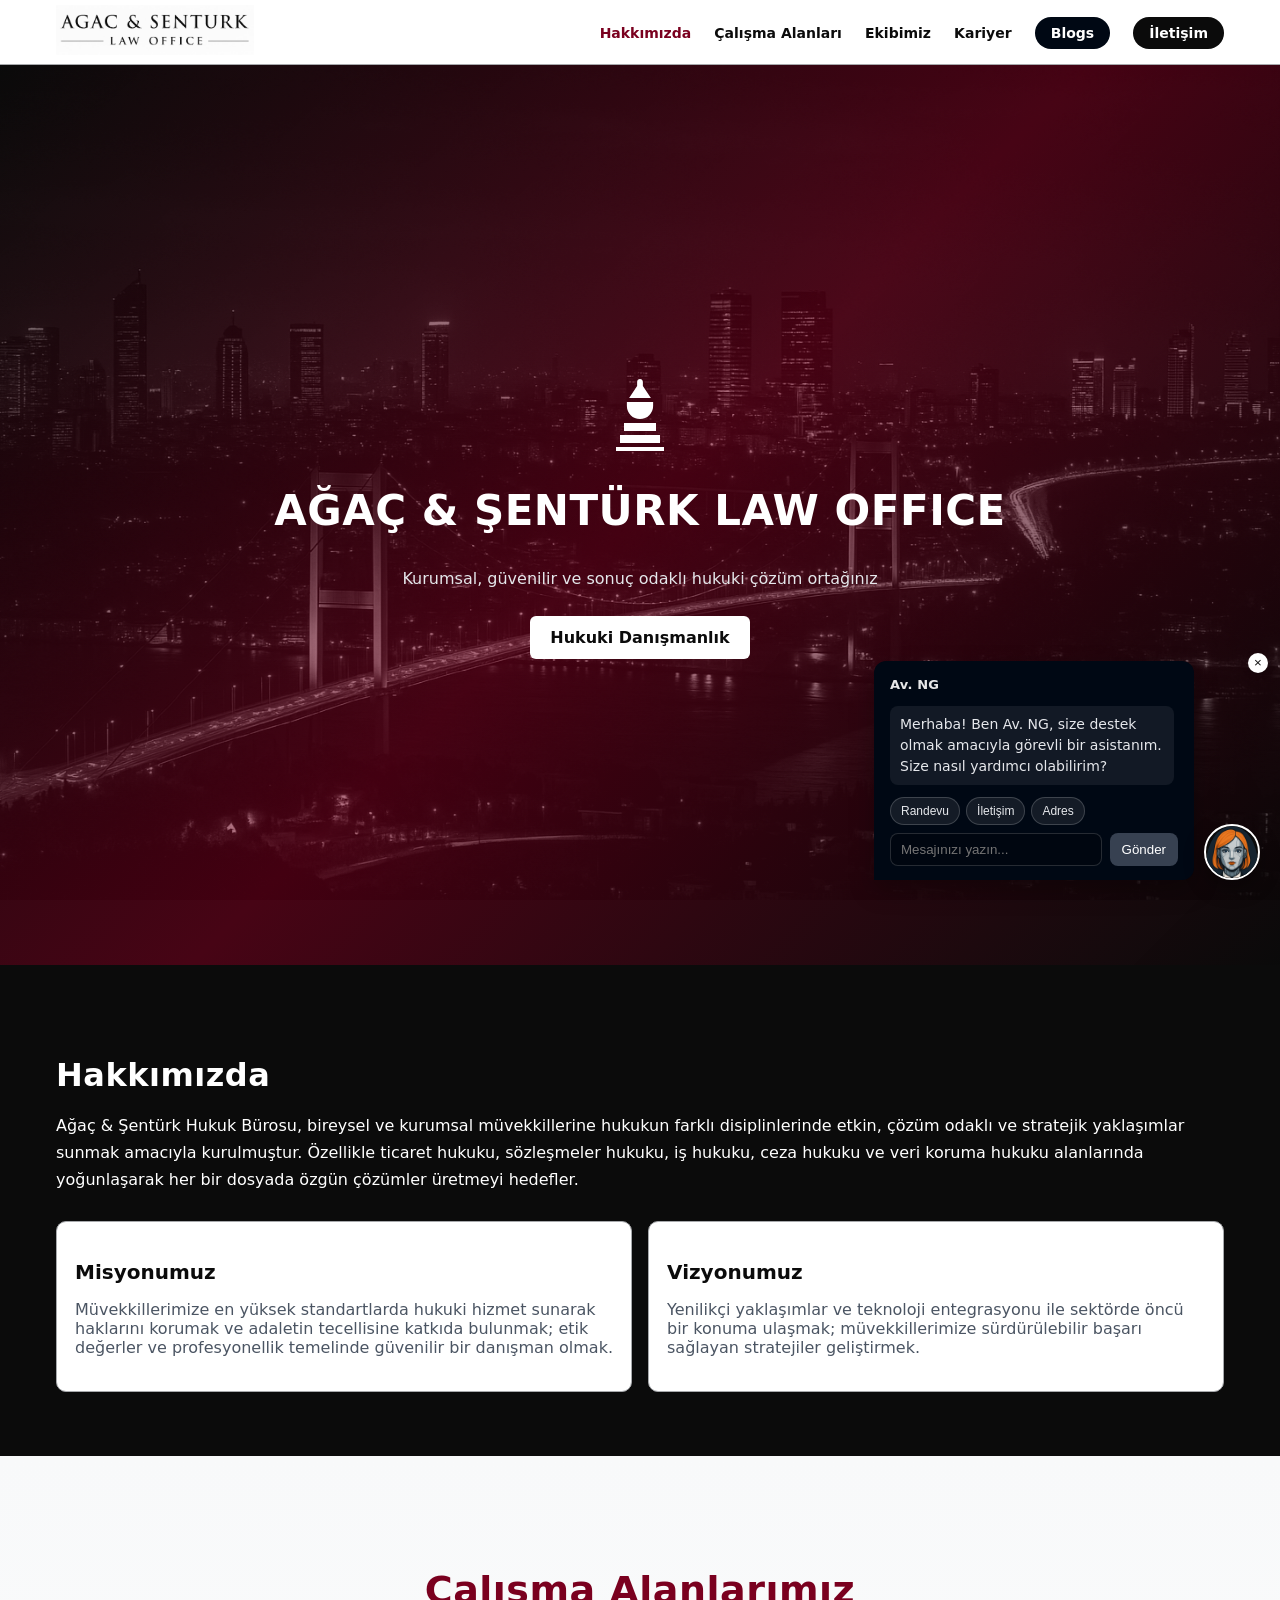
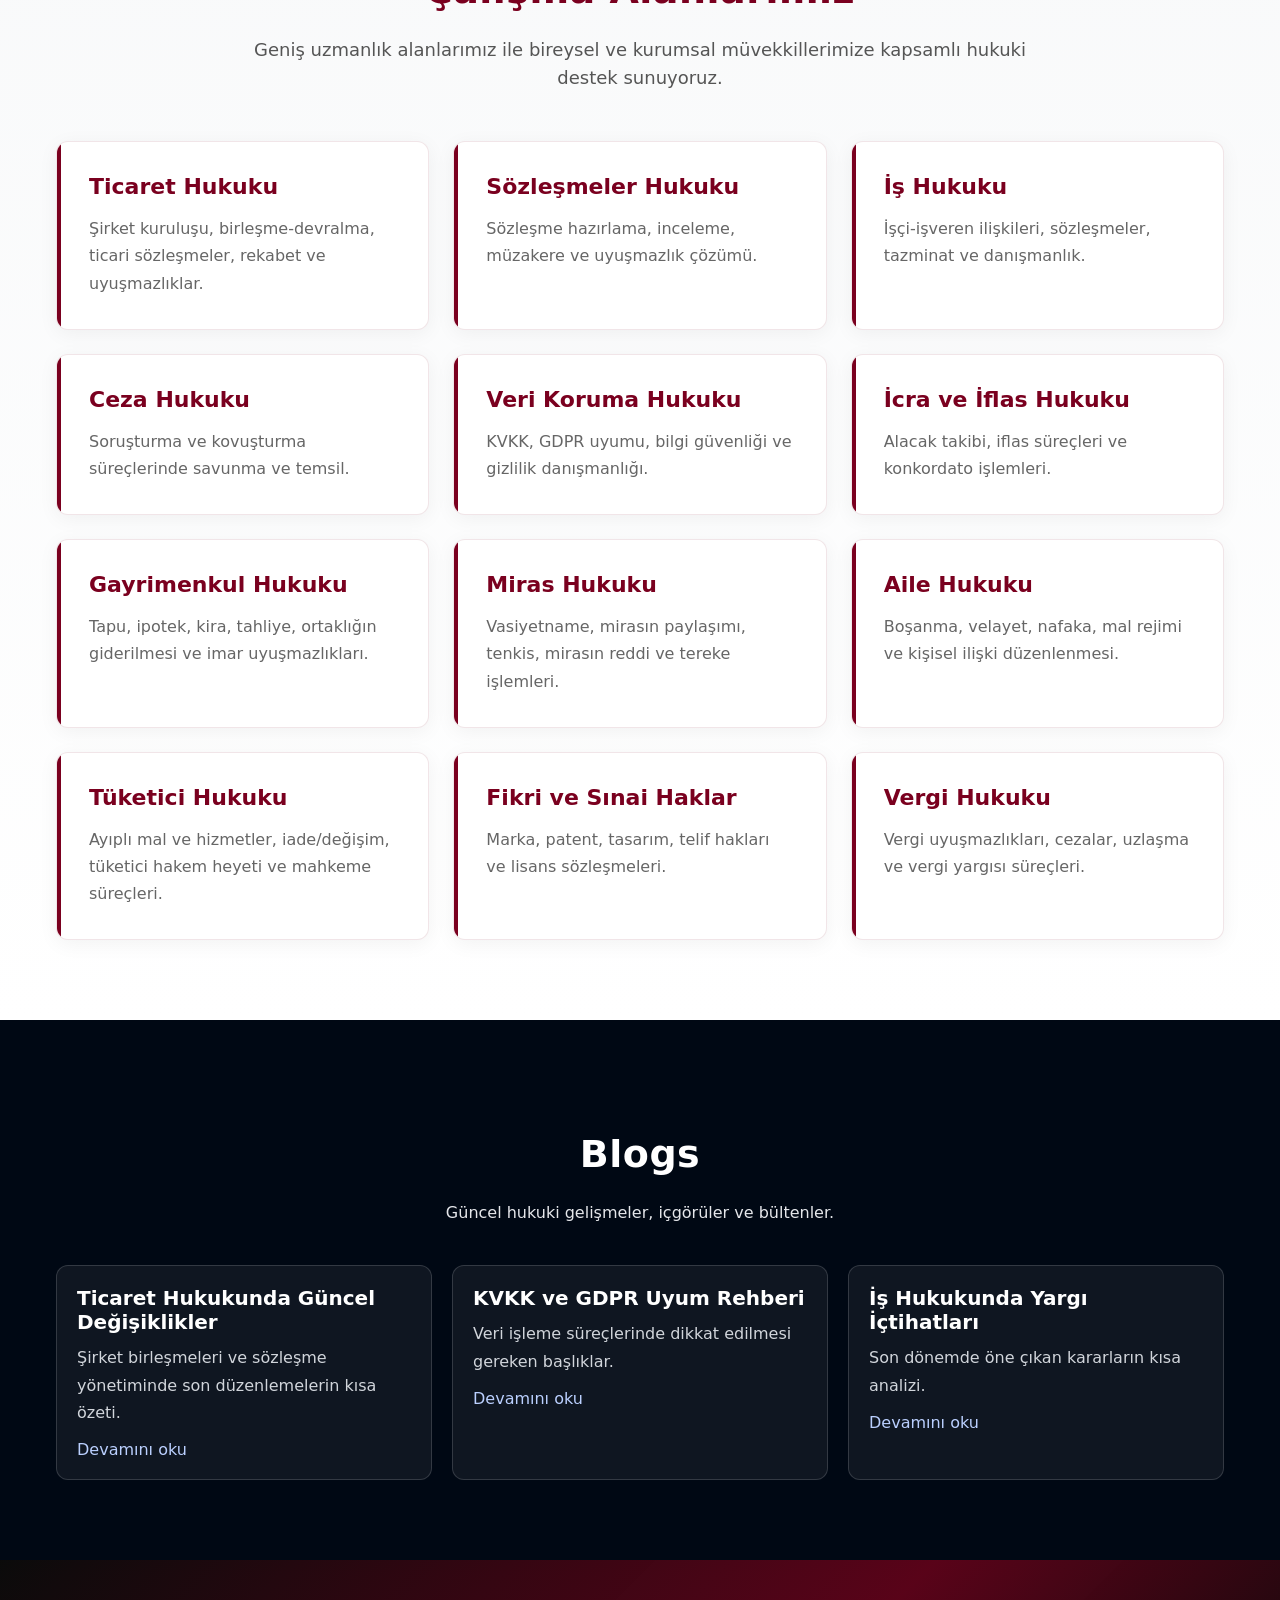
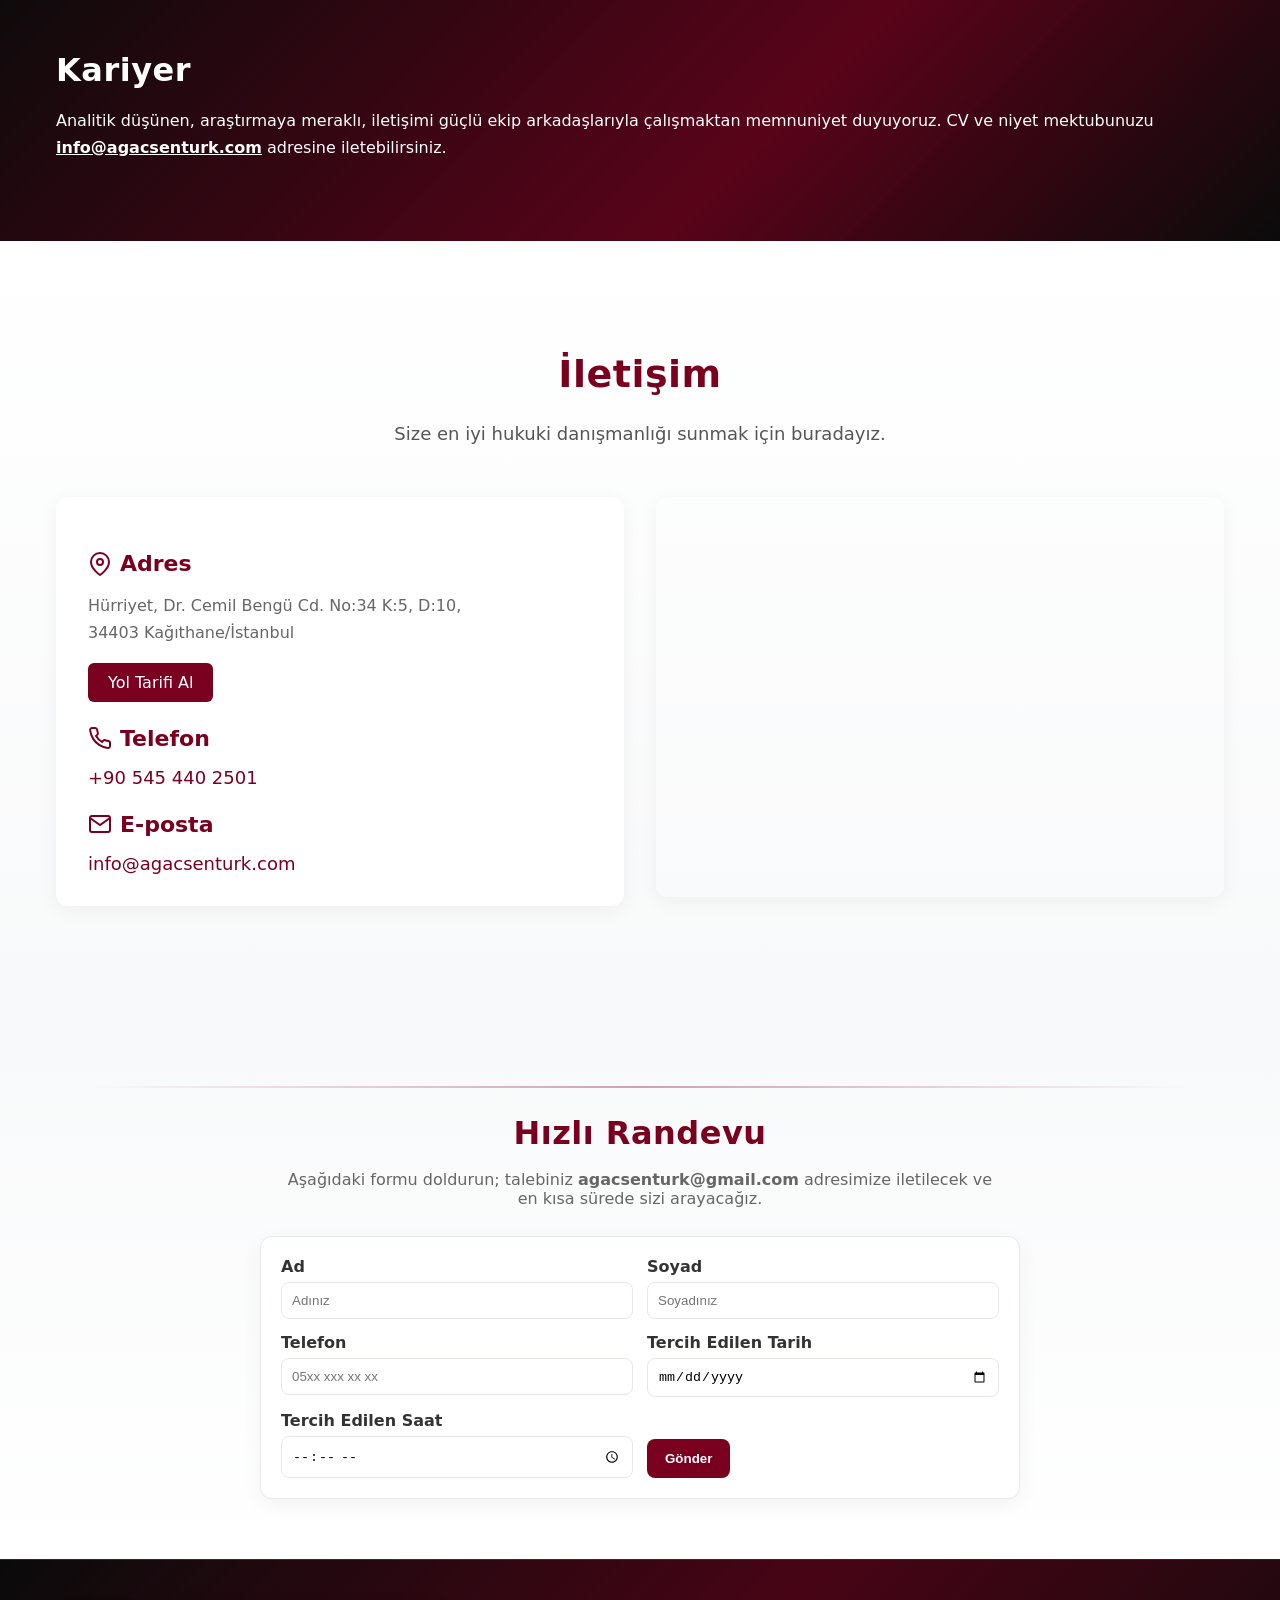
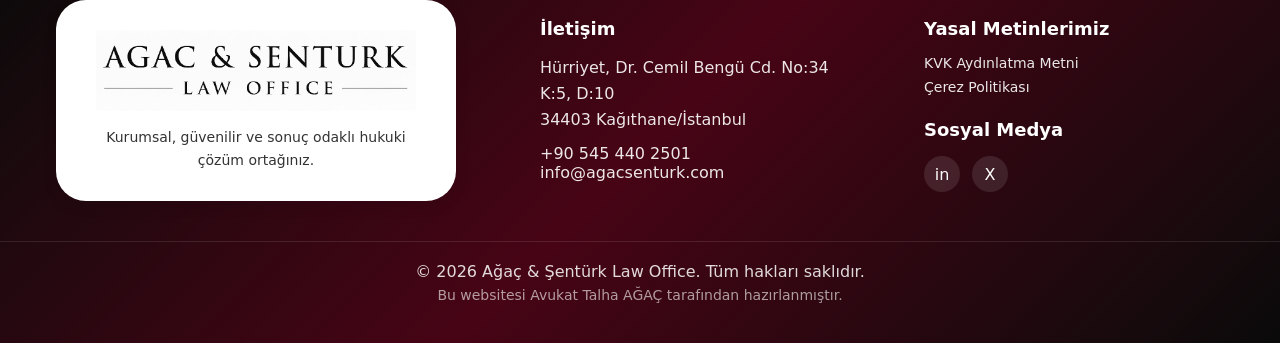
==== commit e18c2849: "Update contact information in index.html" ====
--- a/index.html
+++ b/index.html
@@ -493,7 +493,7 @@
         </div>
         <div style="text-align:center;padding-top:20px;border-top:1px solid rgba(255,255,255,0.1)">
           <p style="color:var(--white);opacity:0.85;margin:0 0 6px">© <span id="y"></span> Ağaç & Şentürk Law Office. Tüm hakları saklıdır.</p>
-          <p style="color:var(--white);opacity:0.6;font-size:14px;margin:0">Bu websitesi NG Technology tarafından hazırlanmıştır.</p>
+          <p style="color:var(--white);opacity:0.6;font-size:14px;margin:0">Bu websitesi Avukat Talha AĞAÇ tarafından hazırlanmıştır.</p>
         </div>
       </div>
     </footer>
@@ -553,10 +553,10 @@
       const form = document.getElementById('ng-form');
       const input = document.getElementById('ng-input');
       const msgs = document.getElementById('ng-msgs');
-      const AUTO_REPLY = 'Bu konuda avukatlarımız ile iletişime geçmenizi öneriyorum.\nİletişim için: Telefon: +90 545 440 2501 - E-posta: info@agacsenturk.com\nVeya tüm hukuki sorunlarınıza çözüm bulmak amacıyla ofisimize Hürriyet, Dr. Cemil Bengü Cd. No:34 K:5, D:10,\n34403 Kağıthane/İstanbul adresinden ulaşabilirsiniz.';
+      const AUTO_REPLY = 'Bu konuda avukatlarımız ile iletişime geçmenizi öneriyorum.\nİletişim için: Telefon: +90 545 440 2501 - E-posta: agacsenturk@gmail.com\nVeya tüm hukuki sorunlarınıza çözüm bulmak amacıyla ofisimize Hürriyet, Dr. Cemil Bengü Cd. No:34 K:5, D:10,\n34403 Kağıthane/İstanbul adresinden ulaşabilirsiniz.';
       const MAPS_URL = 'https://www.google.com/maps/search/?api=1&query=A%C4%9Fa%C3%A7%20%26%20%C5%9Eent%C3%BCrk%20Law%20Office%2C%20Ka%C4%9F%C4%B1thane%2F%C4%B0stanbul';
       const MAP_REPLY = 'Adresimiz: Hürriyet, Dr. Cemil Bengü Cd. No:34 K:5, D:10, 34403 Kağıthane/İstanbul\n<a href="'+MAPS_URL+'" target="_blank" rel="noopener">Google Haritalar\'da Aç</a>';
-      const CONTACT_REPLY = 'Telefon: +90 545 440 2501\nE-posta: info@agacsenturk.com';
+      const CONTACT_REPLY = 'Telefon: +90 545 440 2501\nE-posta: agacsenturk@gmail.com';
       const HOURS_REPLY = 'Çalışma saatlerimiz: 09.00 - 18.00 saatleri arasındadır.';
       const WEEKEND_REPLY = 'Cumartesi günleri hukuki hizmet verebilmekteyiz.';
       function sendMessage(val){
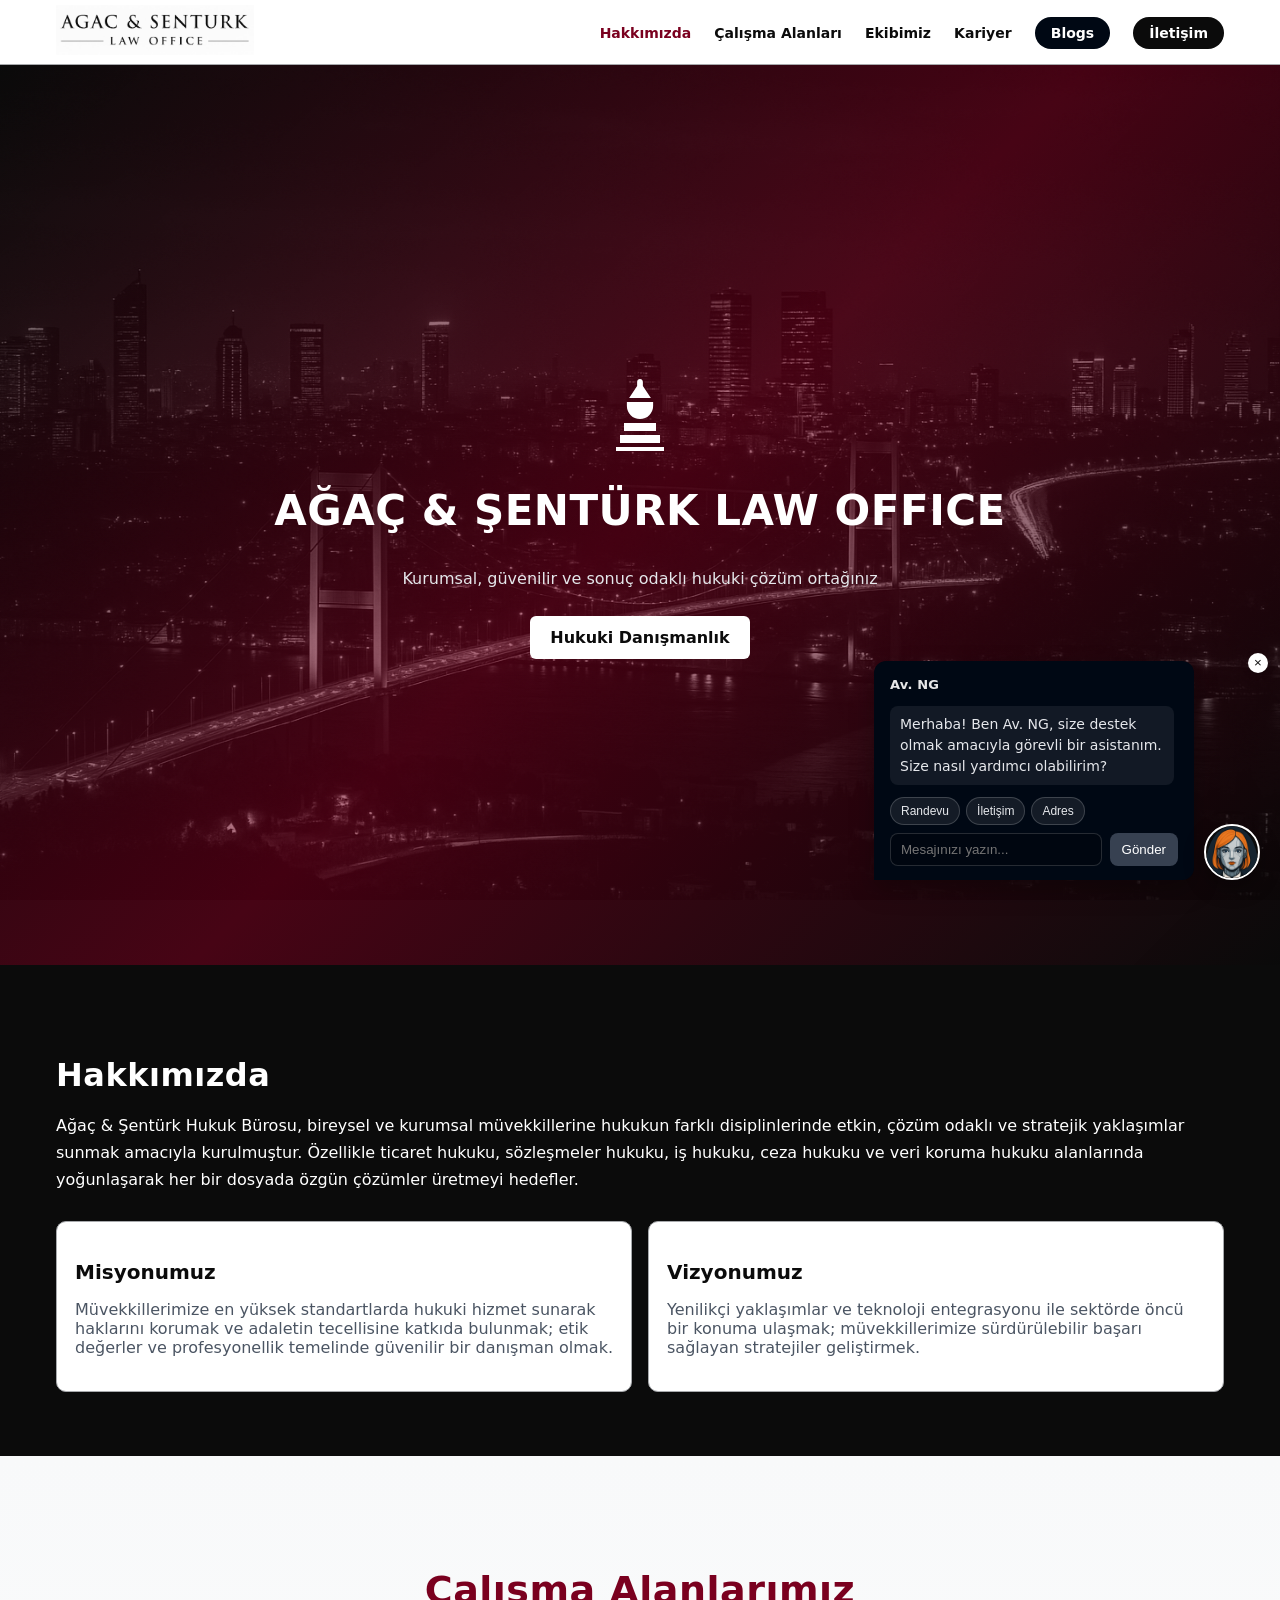
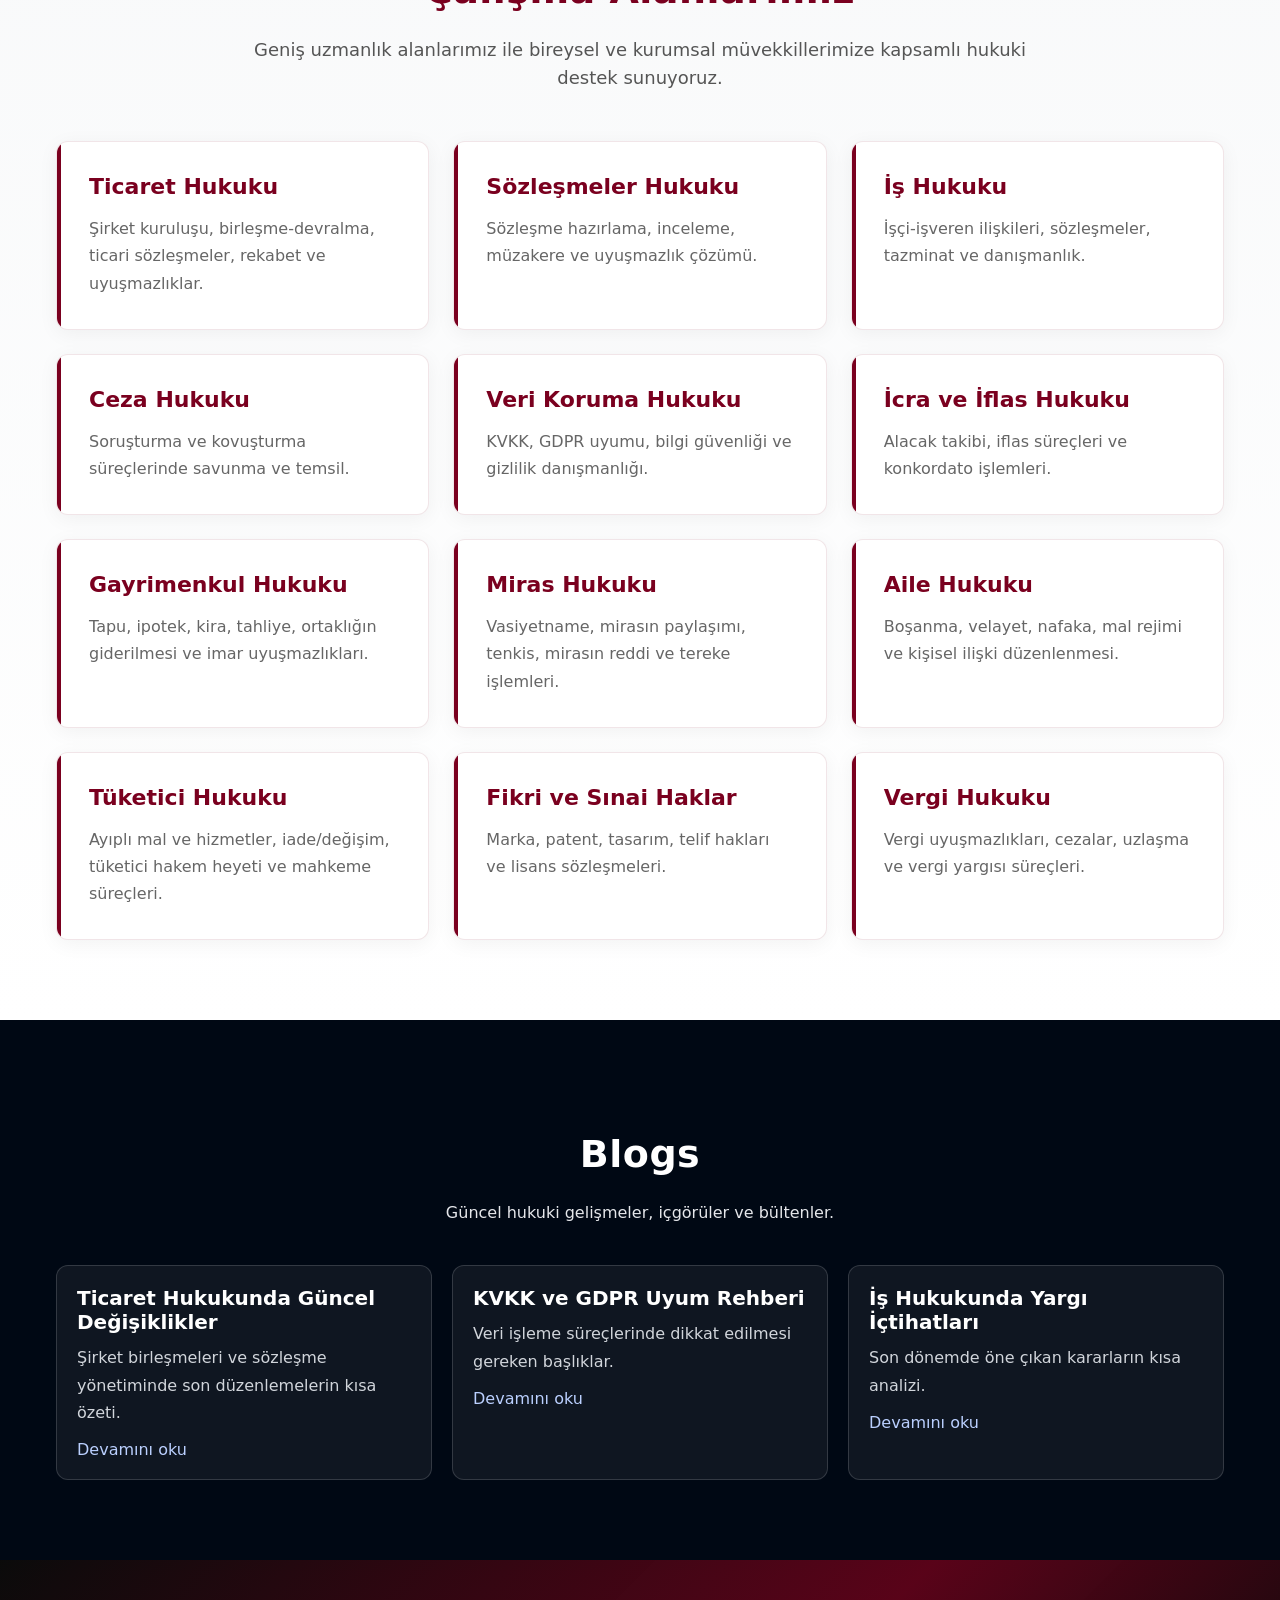
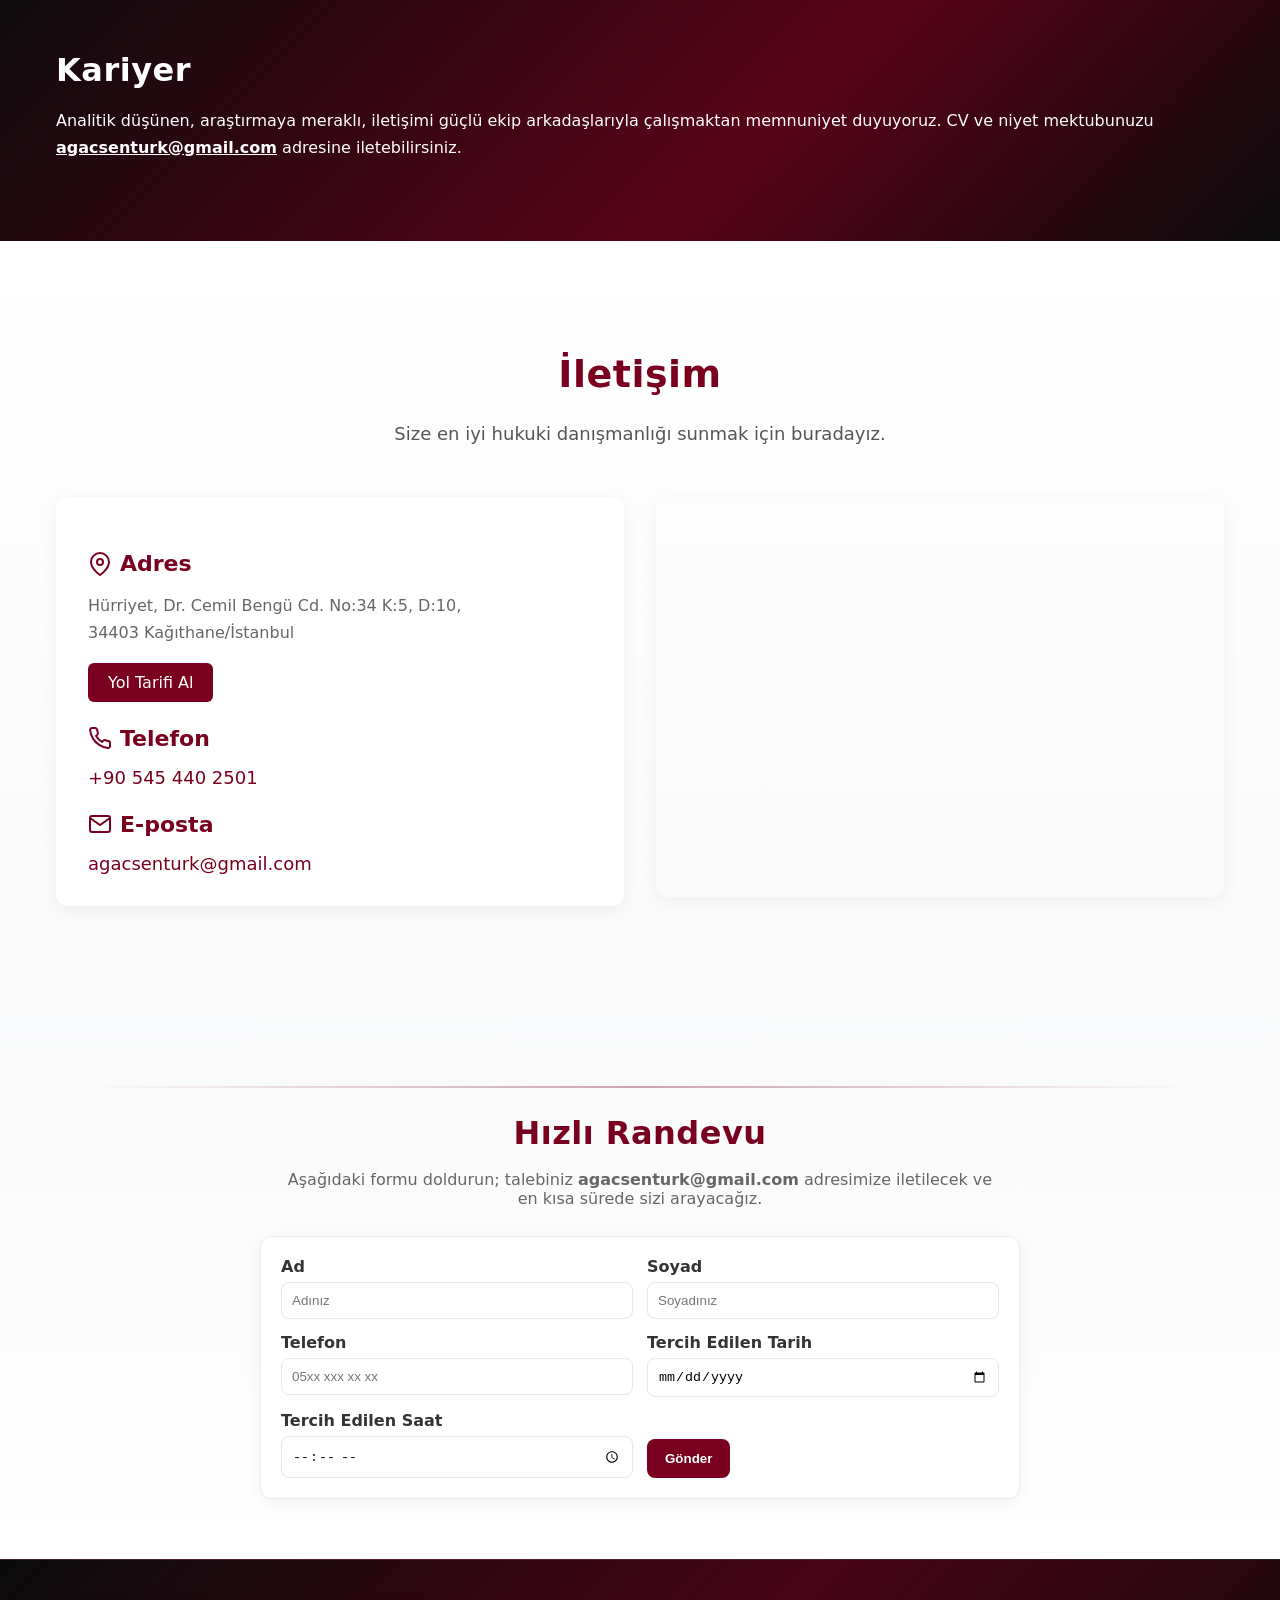
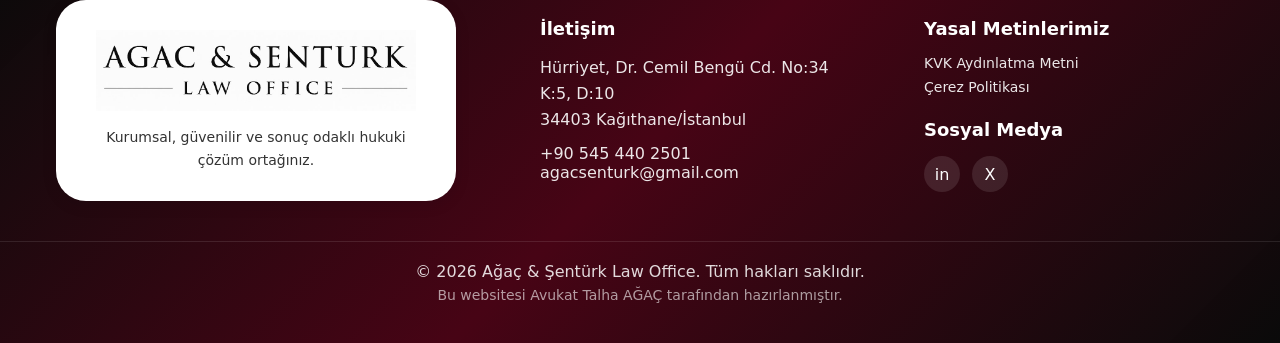
==== commit 9c01aa22: "Update email addresses in index.html" ====
--- a/index.html
+++ b/index.html
@@ -346,7 +346,7 @@
       <section id="kariyer" style="background:linear-gradient(135deg, rgba(11,11,11,.8) 0%, rgba(122,0,31,.7) 60%, rgba(11,11,11,.8) 100%);color:var(--white);position:relative">
         <div class="container">
           <h2 style="font-size:32px;font-weight:800;color:var(--white);margin-bottom:18px">Kariyer</h2>
-          <p style="color:var(--white);line-height:1.7">Analitik düşünen, araştırmaya meraklı, iletişimi güçlü ekip arkadaşlarıyla çalışmaktan memnuniyet duyuyoruz. CV ve niyet mektubunuzu <a href="mailto:info@agacsenturk.com" style="color:var(--white);font-weight:600;text-decoration:underline">info@agacsenturk.com</a> adresine iletebilirsiniz.</p>
+          <p style="color:var(--white);line-height:1.7">Analitik düşünen, araştırmaya meraklı, iletişimi güçlü ekip arkadaşlarıyla çalışmaktan memnuniyet duyuyoruz. CV ve niyet mektubunuzu <a href="mailto:agacsenturk@gmail.com" style="color:var(--white);font-weight:600;text-decoration:underline">agacsenturk@gmail.com</a> adresine iletebilirsiniz.</p>
         </div>
       </section>
 
@@ -400,8 +400,8 @@
                   </svg>
                   E-posta
                 </h3>
-                <a href="mailto:info@agacsenturk.com" style="color:var(--burgundy);text-decoration:none;font-size:18px;font-weight:500">
-                  info@agacsenturk.com
+                <a href="mailto:agacsenturk@gmail.com" style="color:var(--burgundy);text-decoration:none;font-size:18px;font-weight:500">
+                  agacsenturk@gmail.com
                 </a>
               </div>
             </div>
@@ -474,7 +474,7 @@
               </p>
               <p style="margin:12px 0">
                 <a href="tel:+905454402501" style="color:var(--white);text-decoration:none;opacity:0.9">+90 545 440 2501</a><br/>
-                <a href="mailto:info@agacsenturk.com" style="color:var(--white);text-decoration:none;opacity:0.9">info@agacsenturk.com</a>
+                <a href="mailto:agacsenturk@gmail.com" style="color:var(--white);text-decoration:none;opacity:0.9">agacsenturk@gmail.com</a>
               </p>
             </div>
             <div style="flex:0 0 300px">
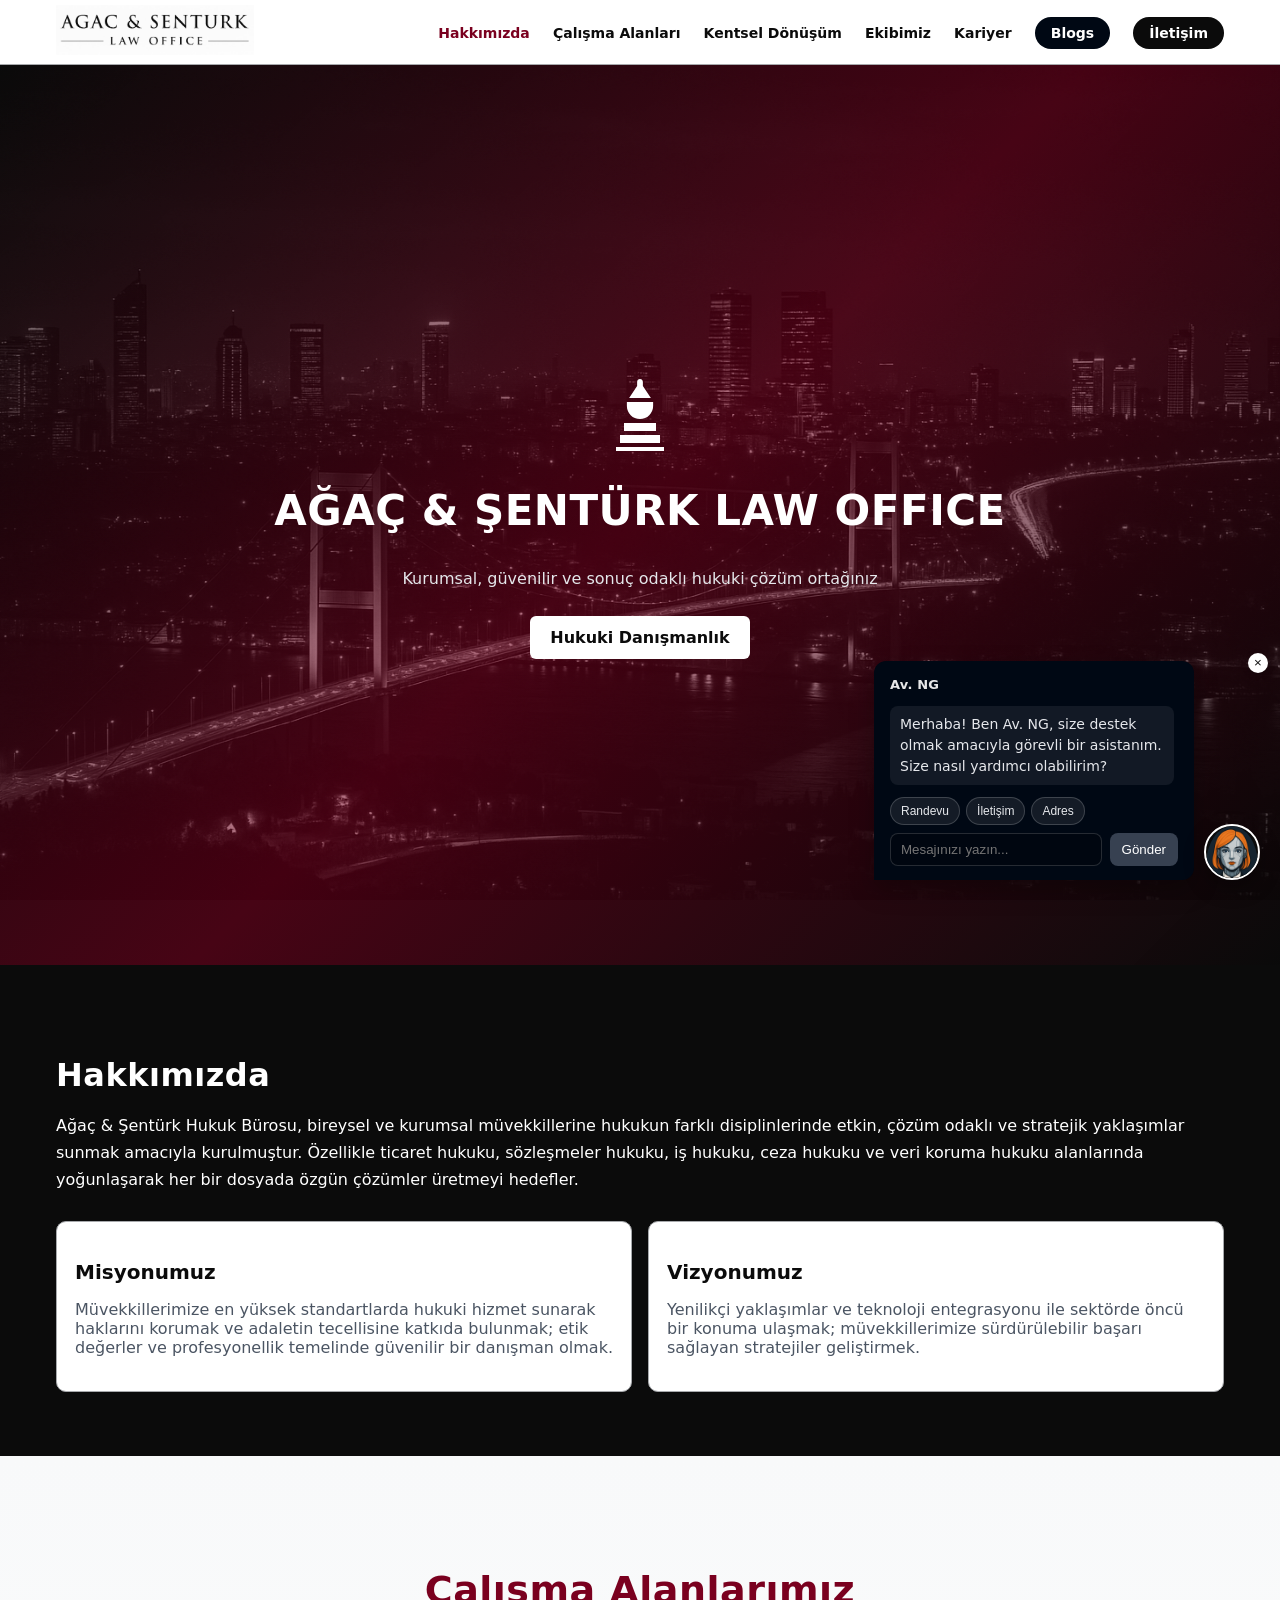
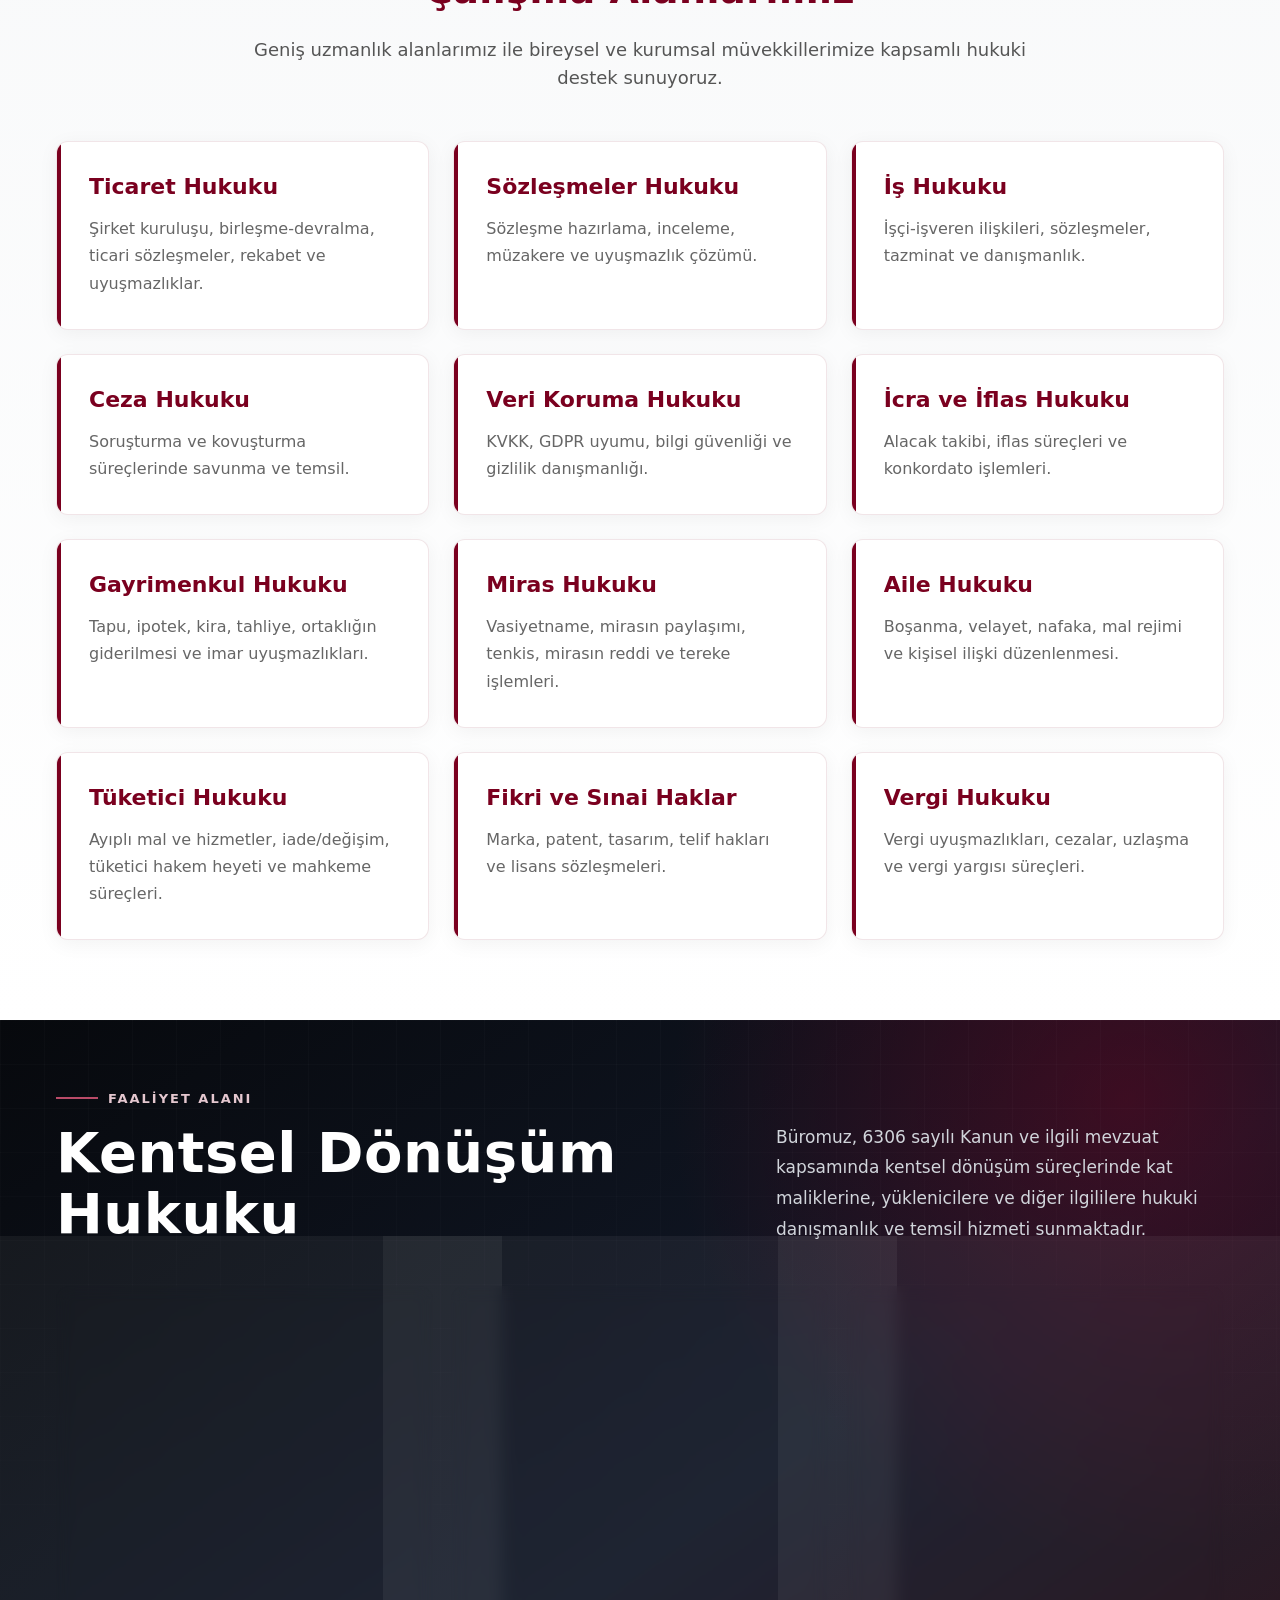
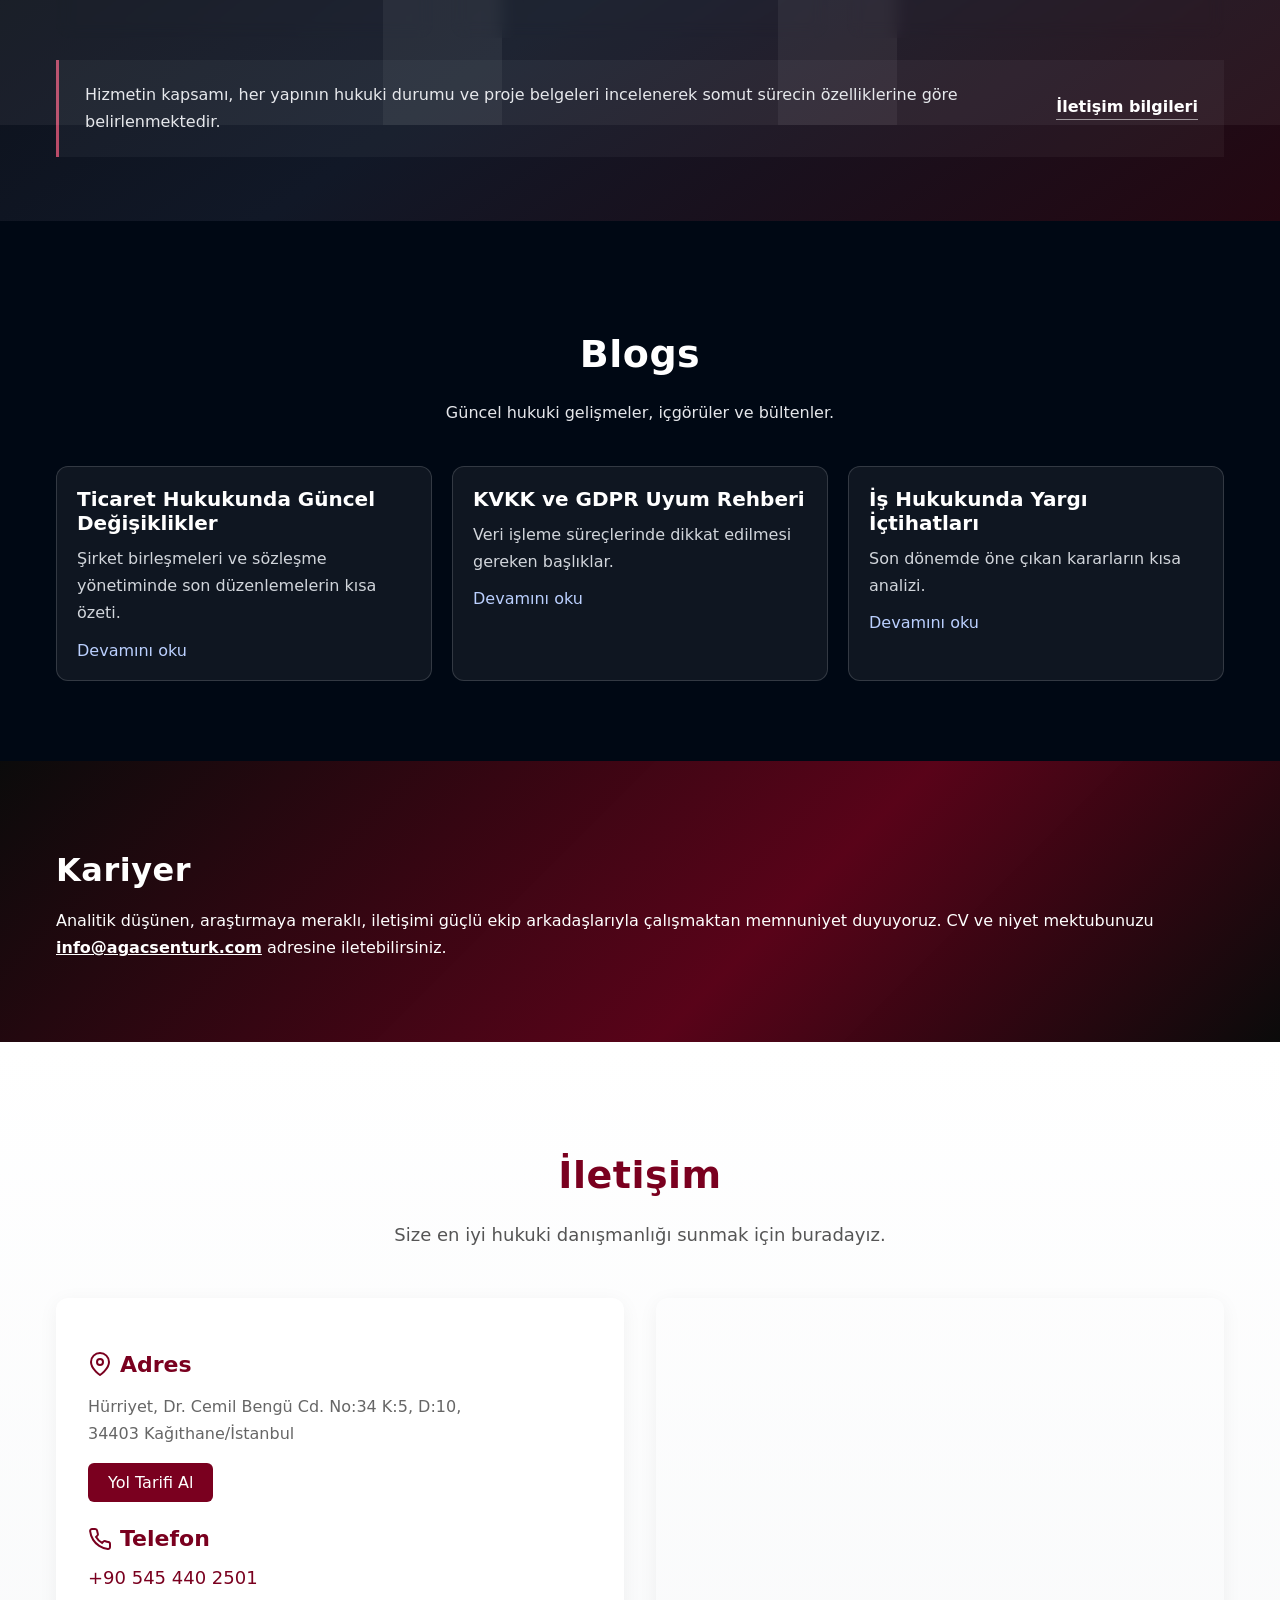
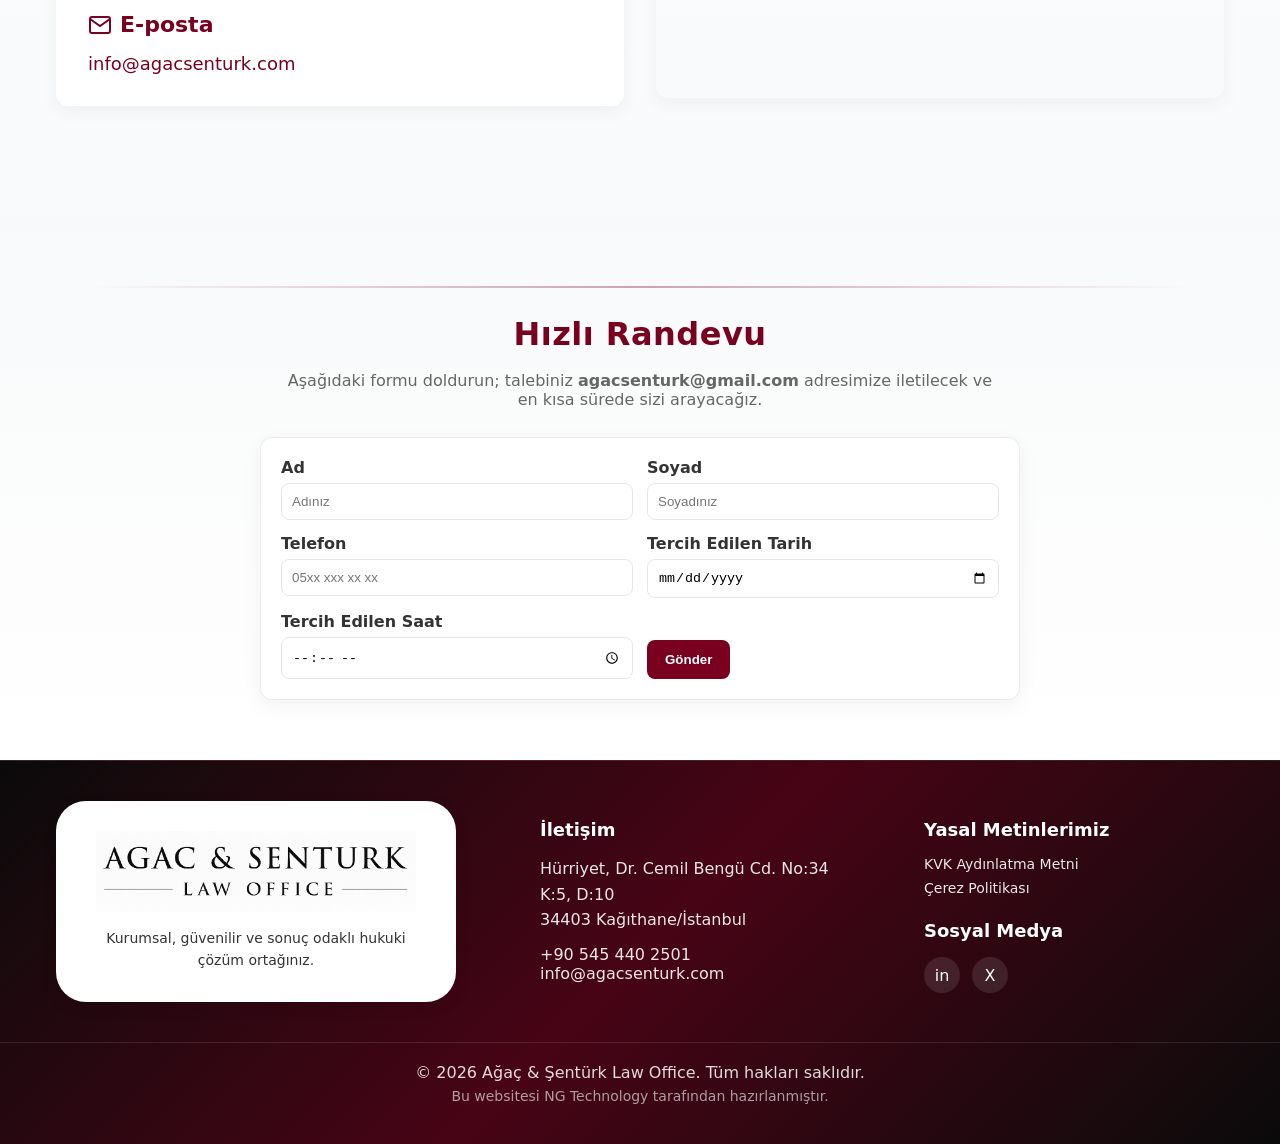
==== commit 84f5ac88: "Update contact email and add urban renewal section" ====
--- a/index.html
+++ b/index.html
@@ -86,6 +86,96 @@
       /* Bölüm ayırıcı */
       .section-sep { height:2px; background: linear-gradient(to right, rgba(0,0,0,0), rgba(122,0,31,.35), rgba(0,0,0,0)); max-width: 1100px; margin: 0 auto 24px; border-radius:2px }
 
+      /* Kentsel dönüşüm faaliyet alanı */
+      .urban-renewal {
+        position: relative;
+        overflow: hidden;
+        color: var(--white);
+        background:
+          radial-gradient(circle at 88% 10%, rgba(122,0,31,.42), transparent 34%),
+          linear-gradient(145deg, #07090d 0%, #111827 58%, #240711 100%);
+      }
+      .urban-renewal::before {
+        content: "";
+        position: absolute;
+        inset: 0;
+        pointer-events: none;
+        background-image:
+          linear-gradient(rgba(255,255,255,.025) 1px, transparent 1px),
+          linear-gradient(90deg, rgba(255,255,255,.025) 1px, transparent 1px);
+        background-size: 44px 44px;
+        mask-image: linear-gradient(to bottom, rgba(0,0,0,.9), transparent 85%);
+      }
+      .urban-renewal .container { position: relative; }
+      .urban-kicker {
+        display: inline-flex;
+        align-items: center;
+        gap: 10px;
+        margin-bottom: 16px;
+        color: #e4c7cf;
+        font-size: 13px;
+        font-weight: 750;
+        letter-spacing: 2px;
+        text-transform: uppercase;
+      }
+      .urban-kicker::before { content: ""; width: 42px; height: 2px; background: #b94b68; }
+      .urban-lead {
+        display: grid;
+        grid-template-columns: minmax(0, 1.2fr) minmax(280px, .8fr);
+        gap: 48px;
+        align-items: end;
+        margin-bottom: 42px;
+      }
+      .urban-lead h2 { margin: 0; font-size: clamp(34px, 5vw, 56px); line-height: 1.08; }
+      .urban-lead p { margin: 0; color: #d1d5db; font-size: 17px; line-height: 1.8; }
+      .urban-services {
+        display: grid;
+        grid-template-columns: repeat(3, minmax(0, 1fr));
+        gap: 18px;
+      }
+      .urban-service {
+        min-height: 250px;
+        padding: 28px;
+        border: 1px solid rgba(255,255,255,.13);
+        border-radius: 14px;
+        background: rgba(255,255,255,.055);
+        box-shadow: 0 18px 45px rgba(0,0,0,.18);
+        backdrop-filter: blur(8px);
+      }
+      .urban-service .number {
+        display: grid;
+        place-items: center;
+        width: 40px;
+        height: 40px;
+        margin-bottom: 24px;
+        border: 1px solid rgba(255,255,255,.24);
+        border-radius: 50%;
+        color: #f2d8df;
+        font-size: 13px;
+        font-weight: 800;
+      }
+      .urban-service h3 { margin: 0 0 14px; color: #fff; font-size: 21px; }
+      .urban-service p { margin: 0; color: #c7cbd3; line-height: 1.75; }
+      .urban-note {
+        display: flex;
+        align-items: center;
+        justify-content: space-between;
+        gap: 24px;
+        margin-top: 22px;
+        padding: 22px 26px;
+        border-left: 3px solid #b94b68;
+        background: rgba(255,255,255,.04);
+      }
+      .urban-note p { margin: 0; color: #e5e7eb; line-height: 1.65; }
+      .urban-note a {
+        flex: 0 0 auto;
+        color: #fff;
+        font-weight: 700;
+        text-decoration: none;
+        border-bottom: 1px solid rgba(255,255,255,.55);
+        padding-bottom: 3px;
+      }
+
       /* Mobil düzenler */
       @media (max-width: 768px) {
         .container { padding: 0 12px; }
@@ -115,6 +205,10 @@
         .grid-3 { grid-template-columns: 1fr; }
         #calisma-alanlari .container > div[style^="display:grid"] { grid-template-columns: 1fr !important; }
         #iletisim .container > div[style^="display:grid"] { grid-template-columns: 1fr !important; }
+        .urban-lead { grid-template-columns: 1fr; gap: 18px; margin-bottom: 30px; }
+        .urban-services { grid-template-columns: 1fr; }
+        .urban-service { min-height: 0; padding: 24px; }
+        .urban-note { align-items: flex-start; flex-direction: column; }
 
         footer .container > div { flex-direction: column !important; gap: 20px; }
         footer .container > div > div { flex: 1 1 auto !important; width: 100%; }
@@ -152,6 +246,11 @@
       .chatbot-fab img { width:100%; height:100%; object-fit: cover; border-radius: 50%; display:block }
       .chatbot-initials { display:none; width:100%; height:100%; border-radius:50%; background:#111827; color:#fff; font-weight:700; font-size:12px; letter-spacing:.5px; align-items:center; justify-content:center }
       @media (max-width:480px){ .chatbot-bubble{ max-width:220px; font-size:13px } }
+      @media (min-width: 769px) and (max-width: 1120px) {
+        header nav a { margin-left: 10px; font-size: 12px; }
+        header nav a.contact-btn,
+        header nav a.blogs-btn { padding: 7px 10px; }
+      }
       /* Çok küçük ekranlar (<=480px) */
       @media (max-width: 480px) {
         .logo { height: 44px; }
@@ -160,6 +259,9 @@
         .hero { min-height: 70vh; }
         .hero .wrap h1 { font-size: 24px !important; }
         .btn { padding: 9px 14px; font-size: 14px; }
+        .urban-lead h2 { font-size: 32px; }
+        .urban-lead p { font-size: 15px; }
+        .urban-note { padding: 20px; }
       }
       /* Tablet ve üstü için ufak iyileştirme */
       @media (min-width: 1024px) {
@@ -204,6 +306,7 @@
         <nav>
           <a href="#hakkimizda" class="burgundy">Hakkımızda</a>
           <a href="#calisma-alanlari">Çalışma Alanları</a>
+          <a href="#kentsel-donusum">Kentsel Dönüşüm</a>
           <a href="avukatlar.html">Ekibimiz</a>
           <a href="#kariyer">Kariyer</a>
           <a href="#blogs" class="blogs-btn">Blogs</a>
@@ -318,7 +421,60 @@
         </div>
       </section>
 
-      
+      <section id="kentsel-donusum" class="urban-renewal" aria-labelledby="kentsel-donusum-baslik">
+        <div class="container">
+          <span class="urban-kicker">Faaliyet Alanı</span>
+          <div class="urban-lead">
+            <h2 id="kentsel-donusum-baslik">Kentsel Dönüşüm Hukuku</h2>
+            <p>
+              Büromuz, 6306 sayılı Kanun ve ilgili mevzuat kapsamında kentsel dönüşüm
+              süreçlerinde kat maliklerine, yüklenicilere ve diğer ilgililere hukuki
+              danışmanlık ve temsil hizmeti sunmaktadır.
+            </p>
+          </div>
+
+          <div class="urban-services">
+            <article class="urban-service">
+              <span class="number" aria-hidden="true">01</span>
+              <h3>Risk Tespiti ve İdari Süreç</h3>
+              <p>
+                Riskli yapı tespiti ve kesinleşme aşaması ile tapu belirtmeleri ve yasal
+                itiraz sürelerinin takibi; tapu, arsa payı, yönetim planı ve imar
+                belgelerinin hukuki yönden incelenmesi.
+              </p>
+            </article>
+
+            <article class="urban-service">
+              <span class="number" aria-hidden="true">02</span>
+              <h3>Malik Kararları ve Müzakere</h3>
+              <p>
+                Paydaşların hisseleri oranında salt çoğunlukla alınacak kararların,
+                toplantı ve bildirim süreçlerinin mevzuata uygun hazırlanması; yüklenici
+                tekliflerinin ve paylaşım esaslarının hukuki yönden değerlendirilmesi.
+              </p>
+            </article>
+
+            <article class="urban-service">
+              <span class="number" aria-hidden="true">03</span>
+              <h3>Sözleşme ve Uygulama</h3>
+              <p>
+                Gecikme tazminatı, kademeli tapu devri, teminatlar, zemin maliyetleri ve
+                finansal denkleştirme hükümlerinin düzenlenmesi; tapu, noter, belediye,
+                teslim ve iskân aşamaları ile doğabilecek uyuşmazlıkların takibi.
+              </p>
+            </article>
+          </div>
+
+          <div class="urban-note">
+            <p>
+              Hizmetin kapsamı, her yapının hukuki durumu ve proje belgeleri incelenerek
+              somut sürecin özelliklerine göre belirlenmektedir.
+            </p>
+            <a href="#iletisim">İletişim bilgileri</a>
+          </div>
+        </div>
+      </section>
+
       <section id="blogs" style="background:var(--darkblue);color:var(--white);padding:80px 0; overflow:hidden">
         <div class="container">
           <h2 style="font-size:38px;font-weight:800;color:#fff;margin-bottom:24px;text-align:center;letter-spacing:0.5px">Blogs</h2>
@@ -346,7 +502,7 @@
       <section id="kariyer" style="background:linear-gradient(135deg, rgba(11,11,11,.8) 0%, rgba(122,0,31,.7) 60%, rgba(11,11,11,.8) 100%);color:var(--white);position:relative">
         <div class="container">
           <h2 style="font-size:32px;font-weight:800;color:var(--white);margin-bottom:18px">Kariyer</h2>
-          <p style="color:var(--white);line-height:1.7">Analitik düşünen, araştırmaya meraklı, iletişimi güçlü ekip arkadaşlarıyla çalışmaktan memnuniyet duyuyoruz. CV ve niyet mektubunuzu <a href="mailto:agacsenturk@gmail.com" style="color:var(--white);font-weight:600;text-decoration:underline">agacsenturk@gmail.com</a> adresine iletebilirsiniz.</p>
+          <p style="color:var(--white);line-height:1.7">Analitik düşünen, araştırmaya meraklı, iletişimi güçlü ekip arkadaşlarıyla çalışmaktan memnuniyet duyuyoruz. CV ve niyet mektubunuzu <a href="mailto:info@agacsenturk.com" style="color:var(--white);font-weight:600;text-decoration:underline">info@agacsenturk.com</a> adresine iletebilirsiniz.</p>
         </div>
       </section>
 
@@ -400,8 +556,8 @@
                   </svg>
                   E-posta
                 </h3>
-                <a href="mailto:agacsenturk@gmail.com" style="color:var(--burgundy);text-decoration:none;font-size:18px;font-weight:500">
-                  agacsenturk@gmail.com
+                <a href="mailto:info@agacsenturk.com" style="color:var(--burgundy);text-decoration:none;font-size:18px;font-weight:500">
+                  info@agacsenturk.com
                 </a>
               </div>
             </div>
@@ -474,7 +630,7 @@
               </p>
               <p style="margin:12px 0">
                 <a href="tel:+905454402501" style="color:var(--white);text-decoration:none;opacity:0.9">+90 545 440 2501</a><br/>
-                <a href="mailto:agacsenturk@gmail.com" style="color:var(--white);text-decoration:none;opacity:0.9">agacsenturk@gmail.com</a>
+                <a href="mailto:info@agacsenturk.com" style="color:var(--white);text-decoration:none;opacity:0.9">info@agacsenturk.com</a>
               </p>
             </div>
             <div style="flex:0 0 300px">
@@ -493,7 +649,7 @@
         </div>
         <div style="text-align:center;padding-top:20px;border-top:1px solid rgba(255,255,255,0.1)">
           <p style="color:var(--white);opacity:0.85;margin:0 0 6px">© <span id="y"></span> Ağaç & Şentürk Law Office. Tüm hakları saklıdır.</p>
-          <p style="color:var(--white);opacity:0.6;font-size:14px;margin:0">Bu websitesi Avukat Talha AĞAÇ tarafından hazırlanmıştır.</p>
+          <p style="color:var(--white);opacity:0.6;font-size:14px;margin:0">Bu websitesi NG Technology tarafından hazırlanmıştır.</p>
         </div>
       </div>
     </footer>
@@ -553,10 +709,10 @@
       const form = document.getElementById('ng-form');
       const input = document.getElementById('ng-input');
       const msgs = document.getElementById('ng-msgs');
-      const AUTO_REPLY = 'Bu konuda avukatlarımız ile iletişime geçmenizi öneriyorum.\nİletişim için: Telefon: +90 545 440 2501 - E-posta: agacsenturk@gmail.com\nVeya tüm hukuki sorunlarınıza çözüm bulmak amacıyla ofisimize Hürriyet, Dr. Cemil Bengü Cd. No:34 K:5, D:10,\n34403 Kağıthane/İstanbul adresinden ulaşabilirsiniz.';
+      const AUTO_REPLY = 'Bu konuda avukatlarımız ile iletişime geçmenizi öneriyorum.\nİletişim için: Telefon: +90 545 440 2501 - E-posta: info@agacsenturk.com\nVeya tüm hukuki sorunlarınıza çözüm bulmak amacıyla ofisimize Hürriyet, Dr. Cemil Bengü Cd. No:34 K:5, D:10,\n34403 Kağıthane/İstanbul adresinden ulaşabilirsiniz.';
       const MAPS_URL = 'https://www.google.com/maps/search/?api=1&query=A%C4%9Fa%C3%A7%20%26%20%C5%9Eent%C3%BCrk%20Law%20Office%2C%20Ka%C4%9F%C4%B1thane%2F%C4%B0stanbul';
       const MAP_REPLY = 'Adresimiz: Hürriyet, Dr. Cemil Bengü Cd. No:34 K:5, D:10, 34403 Kağıthane/İstanbul\n<a href="'+MAPS_URL+'" target="_blank" rel="noopener">Google Haritalar\'da Aç</a>';
-      const CONTACT_REPLY = 'Telefon: +90 545 440 2501\nE-posta: agacsenturk@gmail.com';
+      const CONTACT_REPLY = 'Telefon: +90 545 440 2501\nE-posta: info@agacsenturk.com';
       const HOURS_REPLY = 'Çalışma saatlerimiz: 09.00 - 18.00 saatleri arasındadır.';
       const WEEKEND_REPLY = 'Cumartesi günleri hukuki hizmet verebilmekteyiz.';
       function sendMessage(val){
@@ -632,5 +788,3 @@
     </script>
   </body>
   </html>
-
-
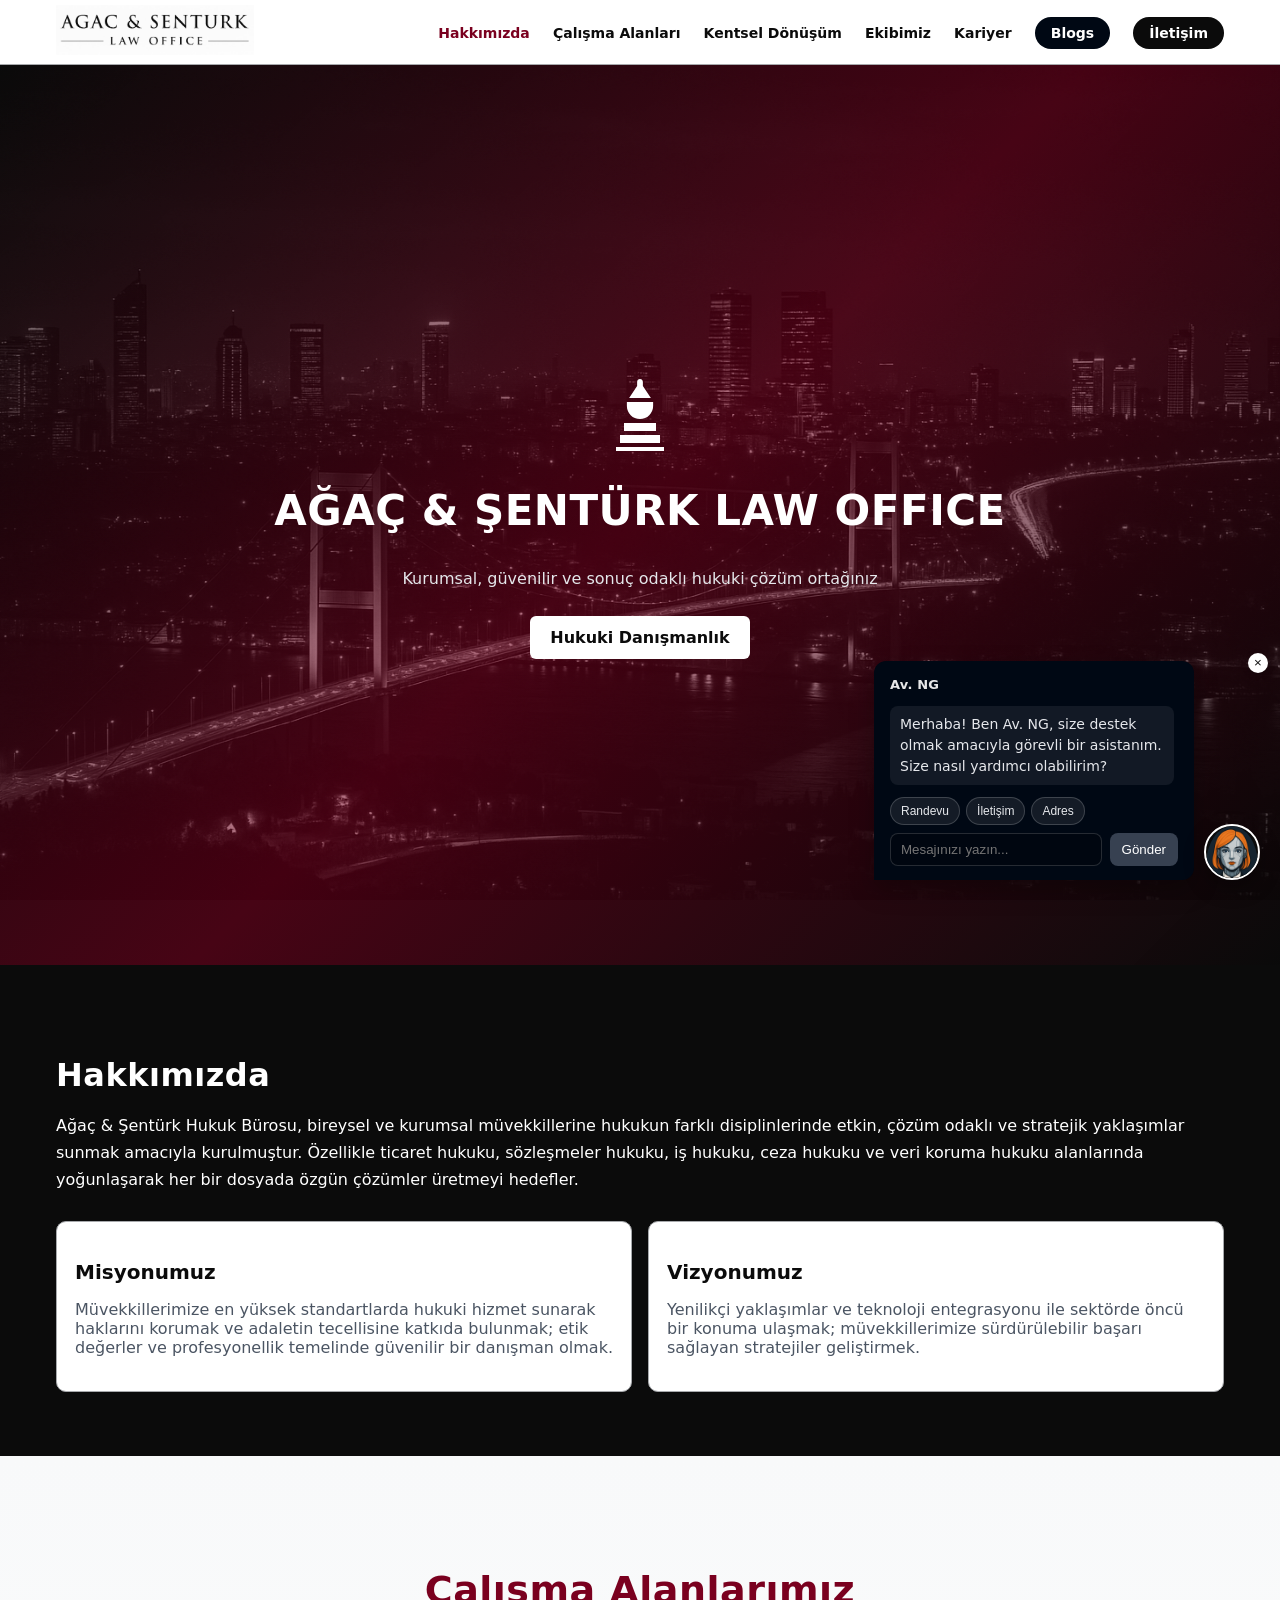
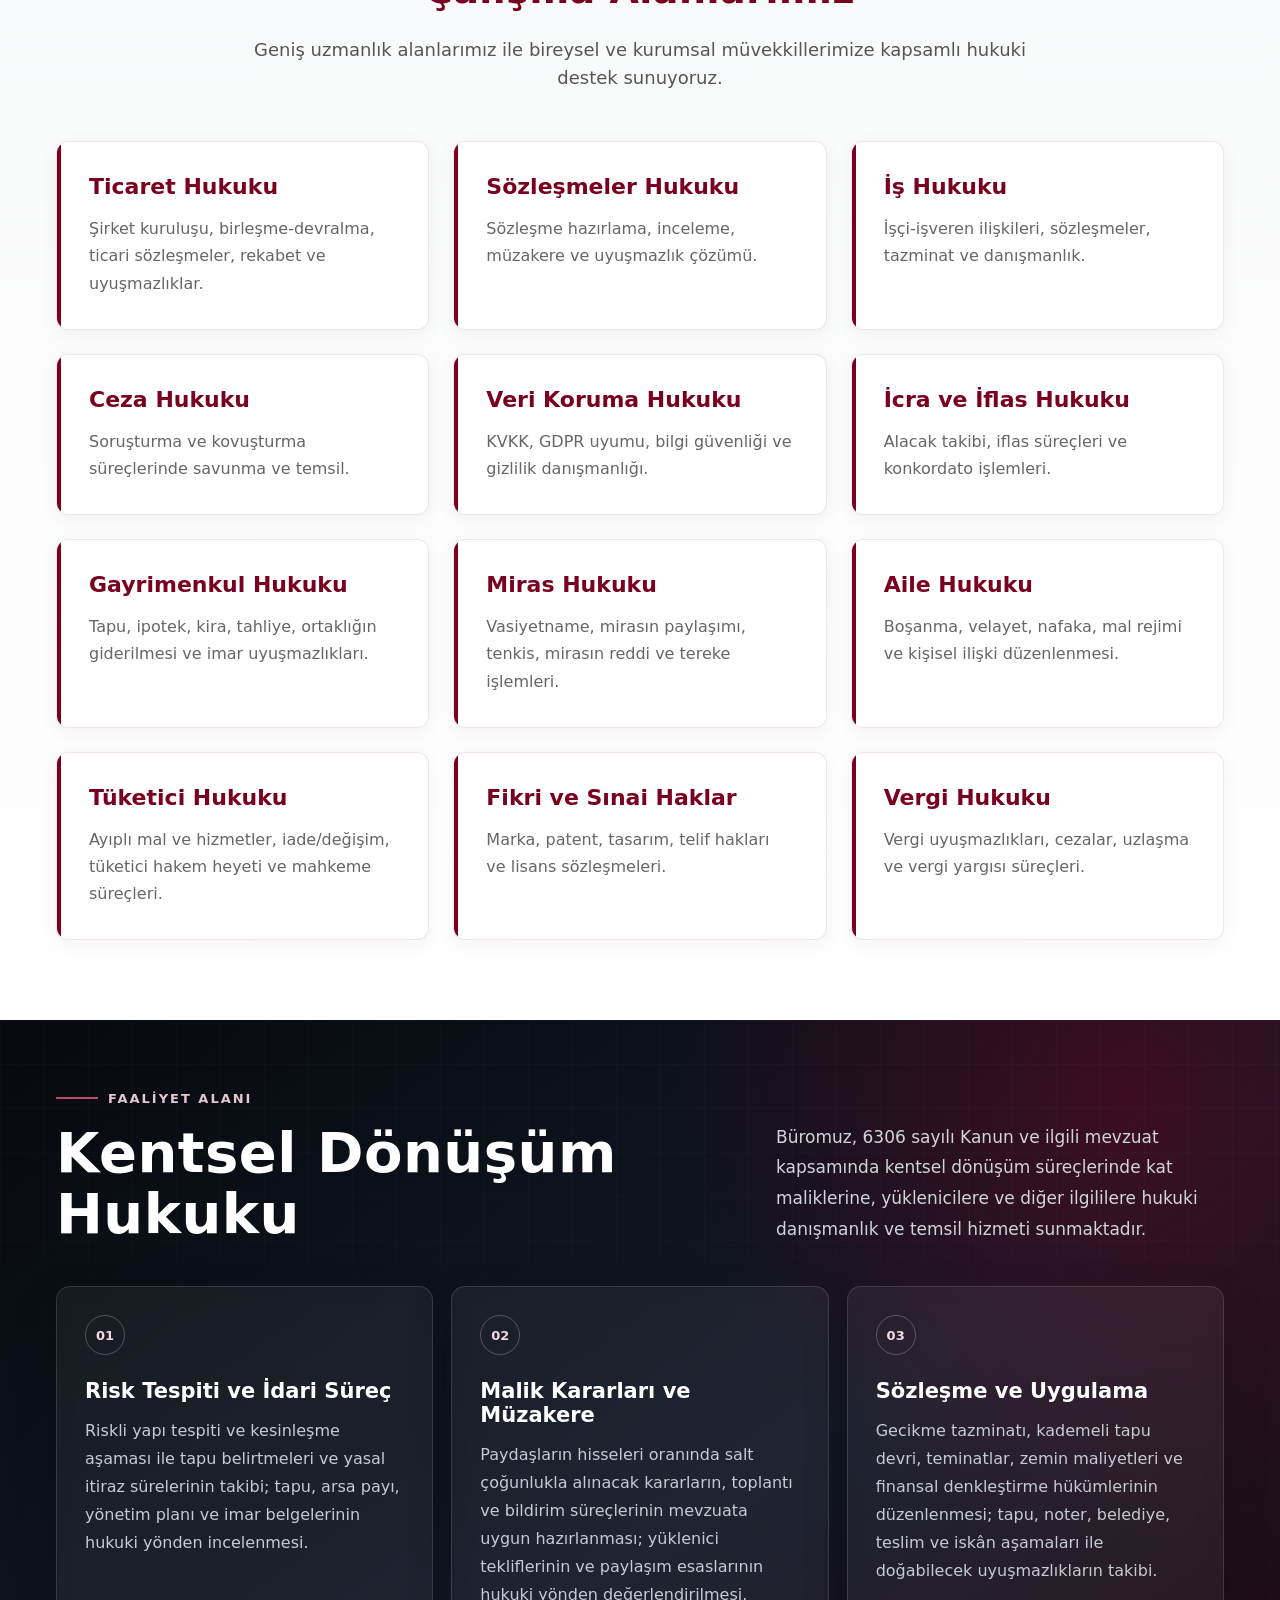
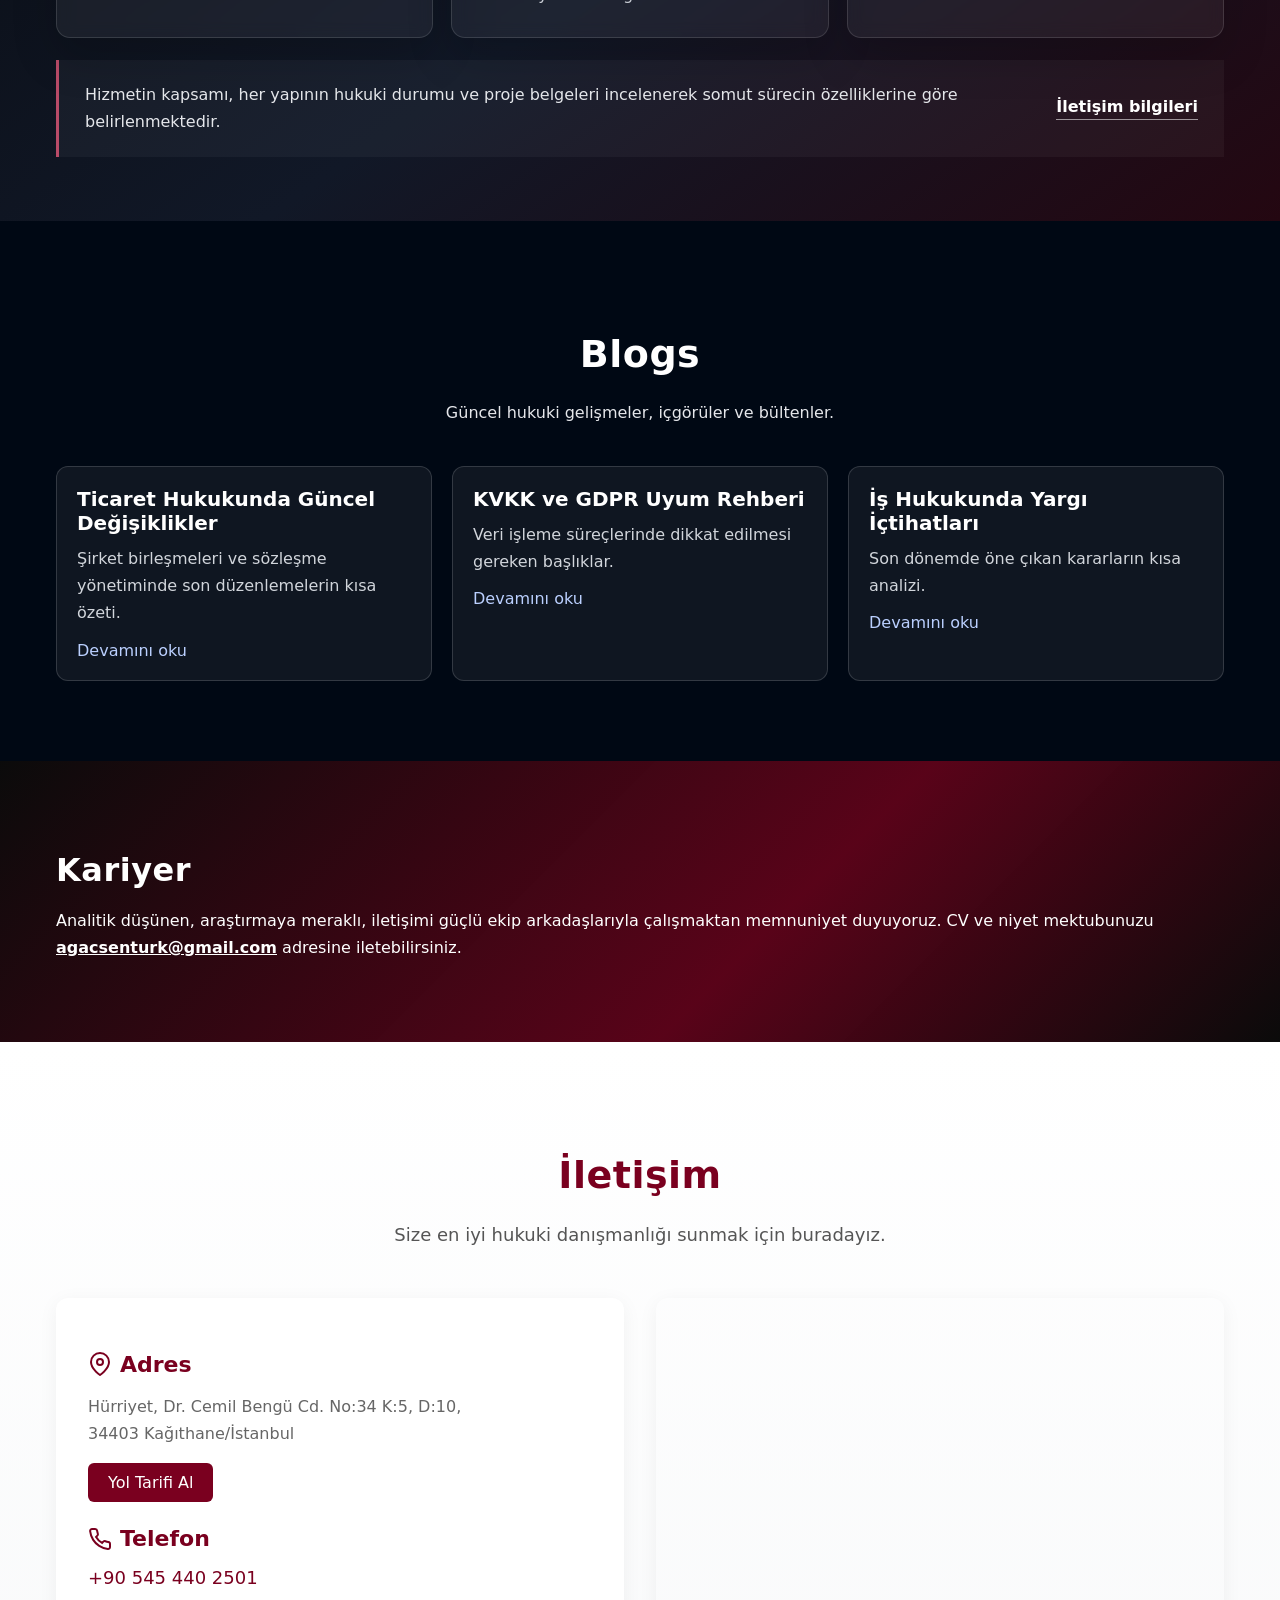
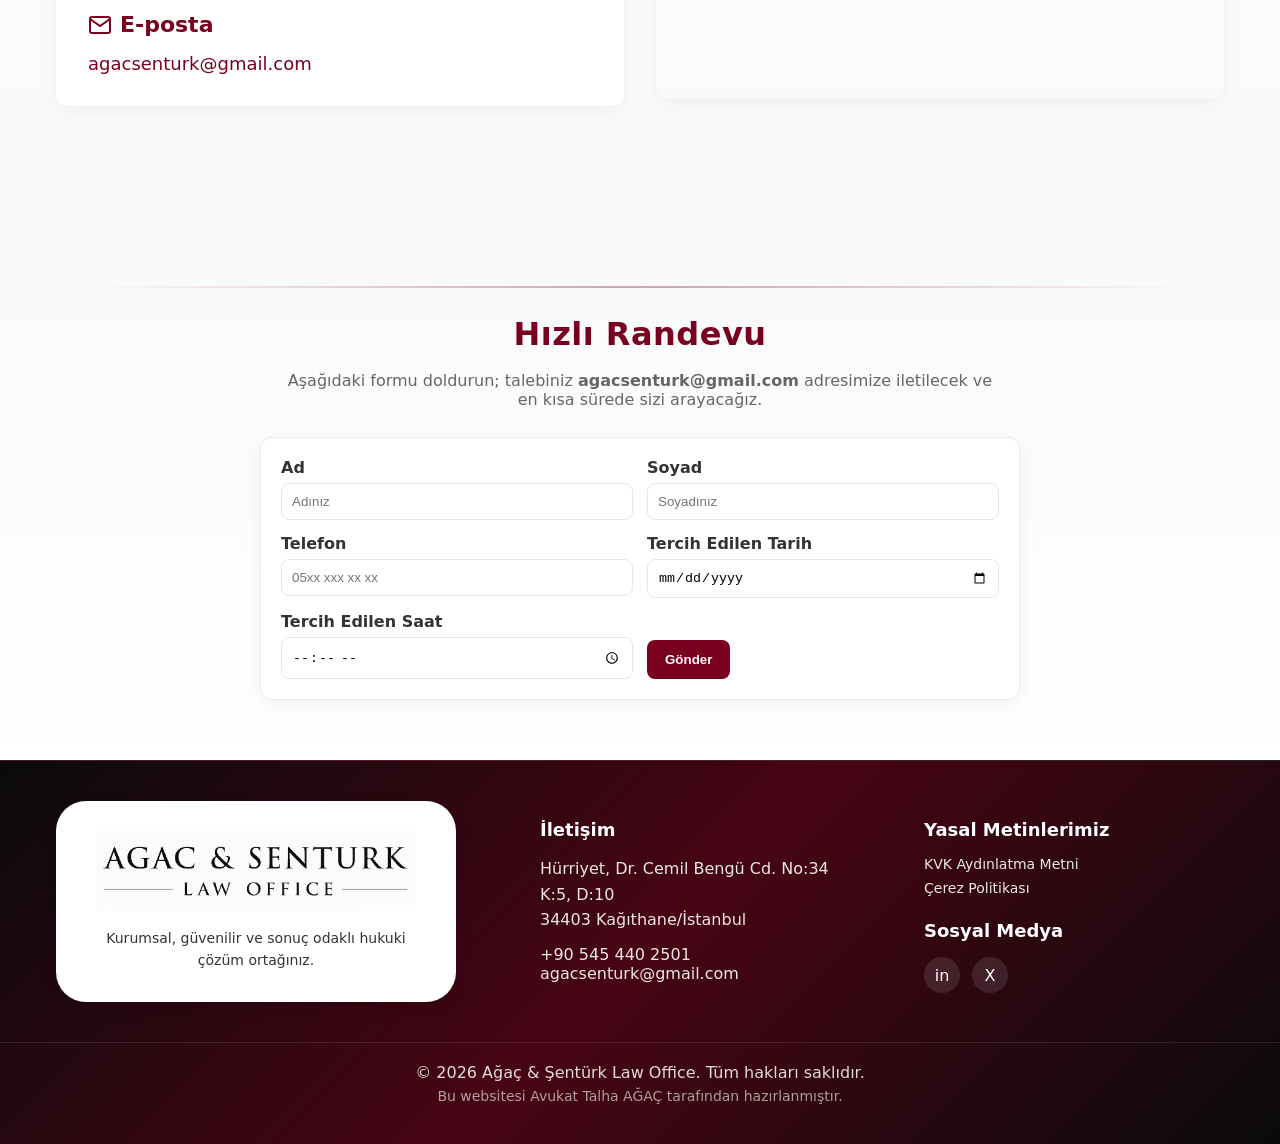
==== commit 117d54fe: "Update index.html" ====
--- a/index.html
+++ b/index.html
@@ -502,7 +502,7 @@
       <section id="kariyer" style="background:linear-gradient(135deg, rgba(11,11,11,.8) 0%, rgba(122,0,31,.7) 60%, rgba(11,11,11,.8) 100%);color:var(--white);position:relative">
         <div class="container">
           <h2 style="font-size:32px;font-weight:800;color:var(--white);margin-bottom:18px">Kariyer</h2>
-          <p style="color:var(--white);line-height:1.7">Analitik düşünen, araştırmaya meraklı, iletişimi güçlü ekip arkadaşlarıyla çalışmaktan memnuniyet duyuyoruz. CV ve niyet mektubunuzu <a href="mailto:info@agacsenturk.com" style="color:var(--white);font-weight:600;text-decoration:underline">info@agacsenturk.com</a> adresine iletebilirsiniz.</p>
+          <p style="color:var(--white);line-height:1.7">Analitik düşünen, araştırmaya meraklı, iletişimi güçlü ekip arkadaşlarıyla çalışmaktan memnuniyet duyuyoruz. CV ve niyet mektubunuzu <a href="mailto:agacsenturk@gmail.com" style="color:var(--white);font-weight:600;text-decoration:underline">agacsenturk@gmail.com</a> adresine iletebilirsiniz.</p>
         </div>
       </section>
 
@@ -556,8 +556,8 @@
                   </svg>
                   E-posta
                 </h3>
-                <a href="mailto:info@agacsenturk.com" style="color:var(--burgundy);text-decoration:none;font-size:18px;font-weight:500">
-                  info@agacsenturk.com
+                <a href="mailto:agacsenturk@gmail.com" style="color:var(--burgundy);text-decoration:none;font-size:18px;font-weight:500">
+                  agacsenturk@gmail.com
                 </a>
               </div>
             </div>
@@ -630,7 +630,7 @@
               </p>
               <p style="margin:12px 0">
                 <a href="tel:+905454402501" style="color:var(--white);text-decoration:none;opacity:0.9">+90 545 440 2501</a><br/>
-                <a href="mailto:info@agacsenturk.com" style="color:var(--white);text-decoration:none;opacity:0.9">info@agacsenturk.com</a>
+                <a href="mailto:agacsenturk@gmail.com" style="color:var(--white);text-decoration:none;opacity:0.9">agacsenturk@gmail.com</a>
               </p>
             </div>
             <div style="flex:0 0 300px">
@@ -649,7 +649,7 @@
         </div>
         <div style="text-align:center;padding-top:20px;border-top:1px solid rgba(255,255,255,0.1)">
           <p style="color:var(--white);opacity:0.85;margin:0 0 6px">© <span id="y"></span> Ağaç & Şentürk Law Office. Tüm hakları saklıdır.</p>
-          <p style="color:var(--white);opacity:0.6;font-size:14px;margin:0">Bu websitesi NG Technology tarafından hazırlanmıştır.</p>
+          <p style="color:var(--white);opacity:0.6;font-size:14px;margin:0">Bu websitesi Avukat Talha AĞAÇ tarafından hazırlanmıştır.</p>
         </div>
       </div>
     </footer>
@@ -709,10 +709,10 @@
       const form = document.getElementById('ng-form');
       const input = document.getElementById('ng-input');
       const msgs = document.getElementById('ng-msgs');
-      const AUTO_REPLY = 'Bu konuda avukatlarımız ile iletişime geçmenizi öneriyorum.\nİletişim için: Telefon: +90 545 440 2501 - E-posta: info@agacsenturk.com\nVeya tüm hukuki sorunlarınıza çözüm bulmak amacıyla ofisimize Hürriyet, Dr. Cemil Bengü Cd. No:34 K:5, D:10,\n34403 Kağıthane/İstanbul adresinden ulaşabilirsiniz.';
+      const AUTO_REPLY = 'Bu konuda avukatlarımız ile iletişime geçmenizi öneriyorum.\nİletişim için: Telefon: +90 545 440 2501 - E-posta: agacsenturk@gmail.com\nVeya tüm hukuki sorunlarınıza çözüm bulmak amacıyla ofisimize Hürriyet, Dr. Cemil Bengü Cd. No:34 K:5, D:10,\n34403 Kağıthane/İstanbul adresinden ulaşabilirsiniz.';
       const MAPS_URL = 'https://www.google.com/maps/search/?api=1&query=A%C4%9Fa%C3%A7%20%26%20%C5%9Eent%C3%BCrk%20Law%20Office%2C%20Ka%C4%9F%C4%B1thane%2F%C4%B0stanbul';
       const MAP_REPLY = 'Adresimiz: Hürriyet, Dr. Cemil Bengü Cd. No:34 K:5, D:10, 34403 Kağıthane/İstanbul\n<a href="'+MAPS_URL+'" target="_blank" rel="noopener">Google Haritalar\'da Aç</a>';
-      const CONTACT_REPLY = 'Telefon: +90 545 440 2501\nE-posta: info@agacsenturk.com';
+      const CONTACT_REPLY = 'Telefon: +90 545 440 2501\nE-posta: agacsenturk@gmail.com';
       const HOURS_REPLY = 'Çalışma saatlerimiz: 09.00 - 18.00 saatleri arasındadır.';
       const WEEKEND_REPLY = 'Cumartesi günleri hukuki hizmet verebilmekteyiz.';
       function sendMessage(val){
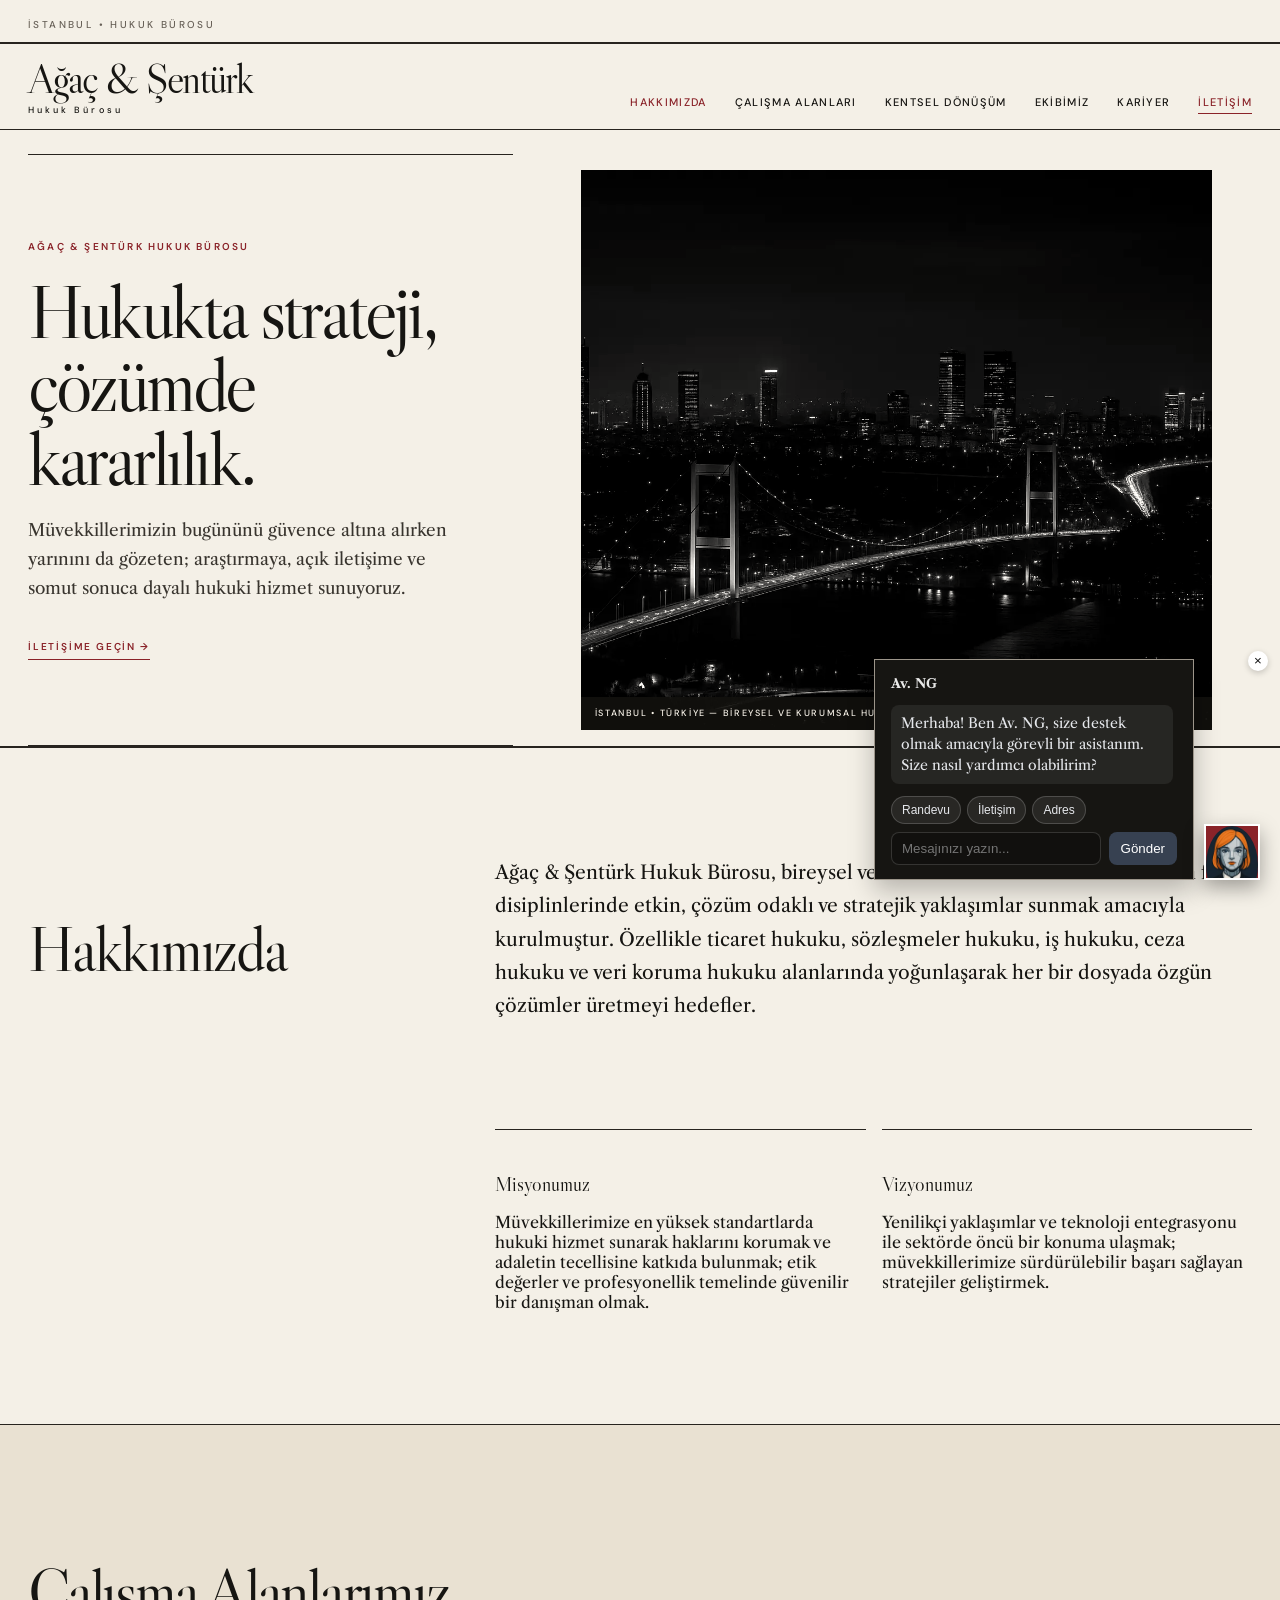
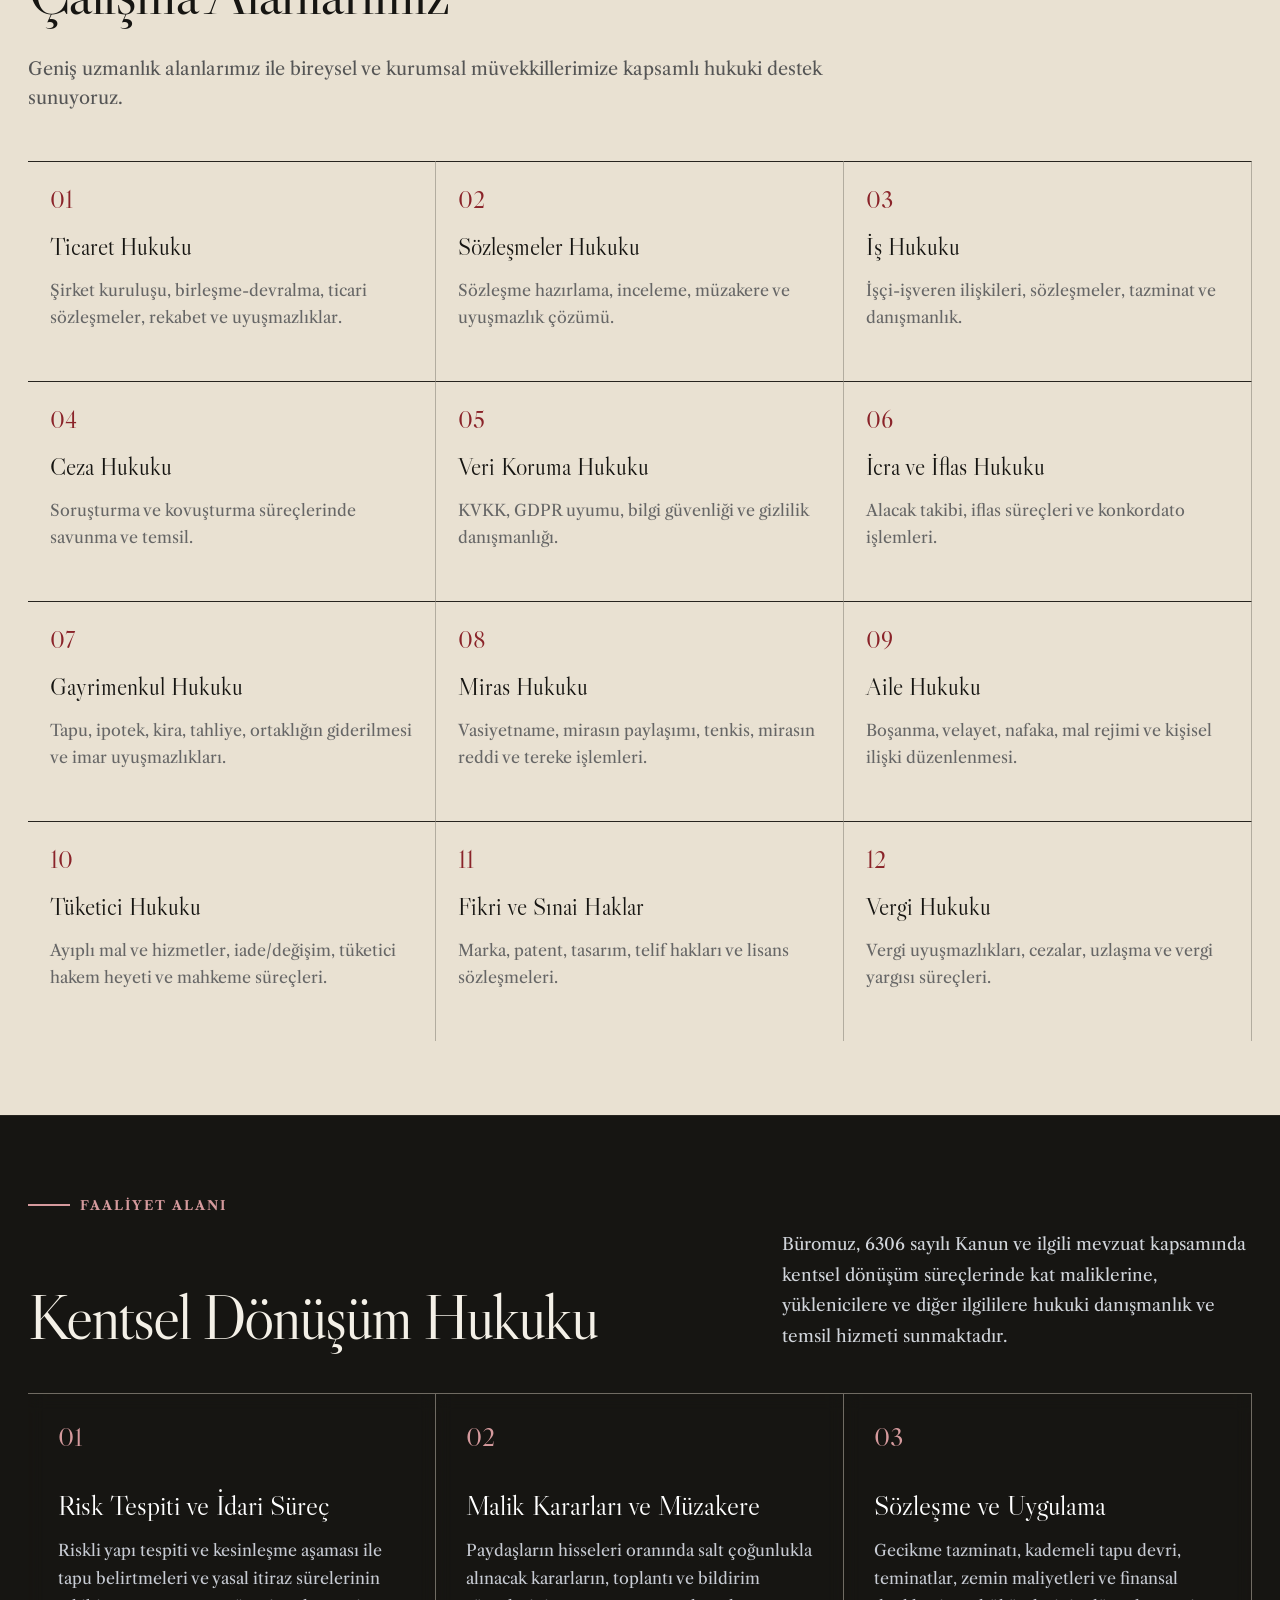
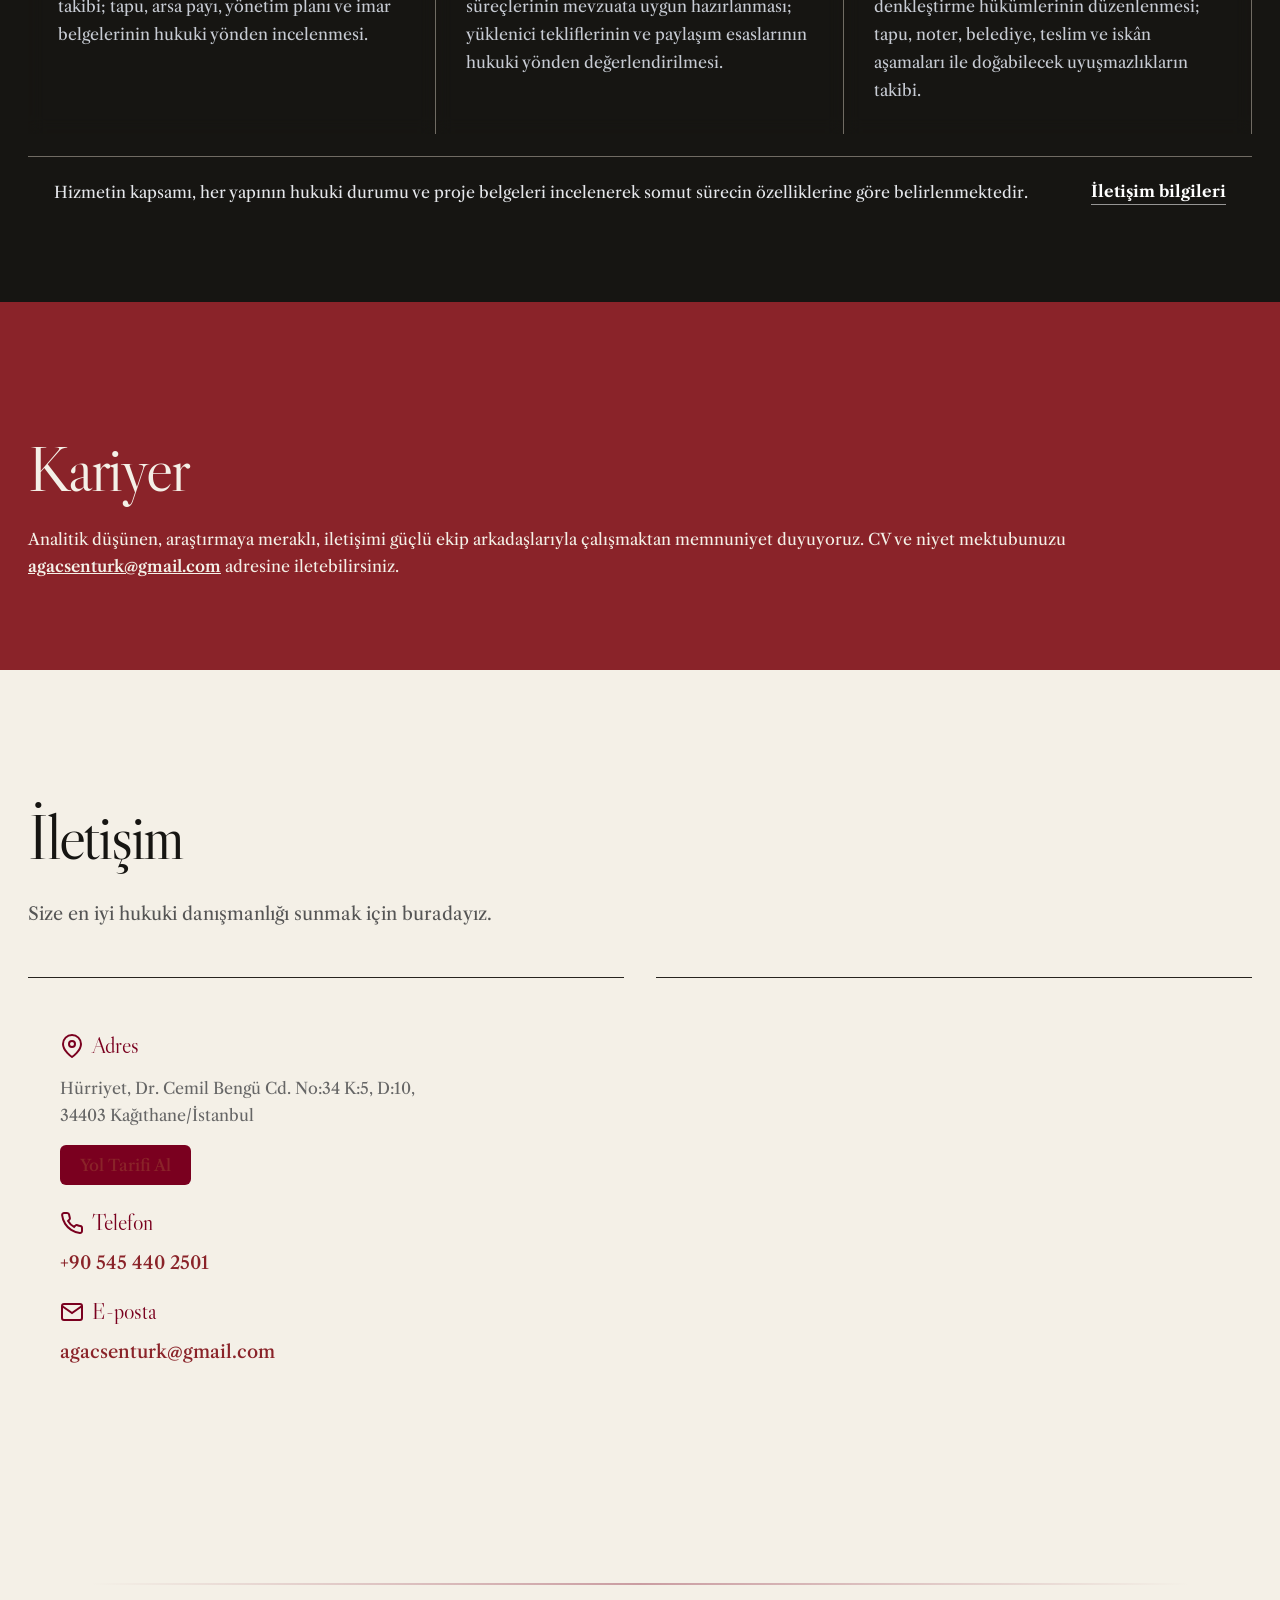
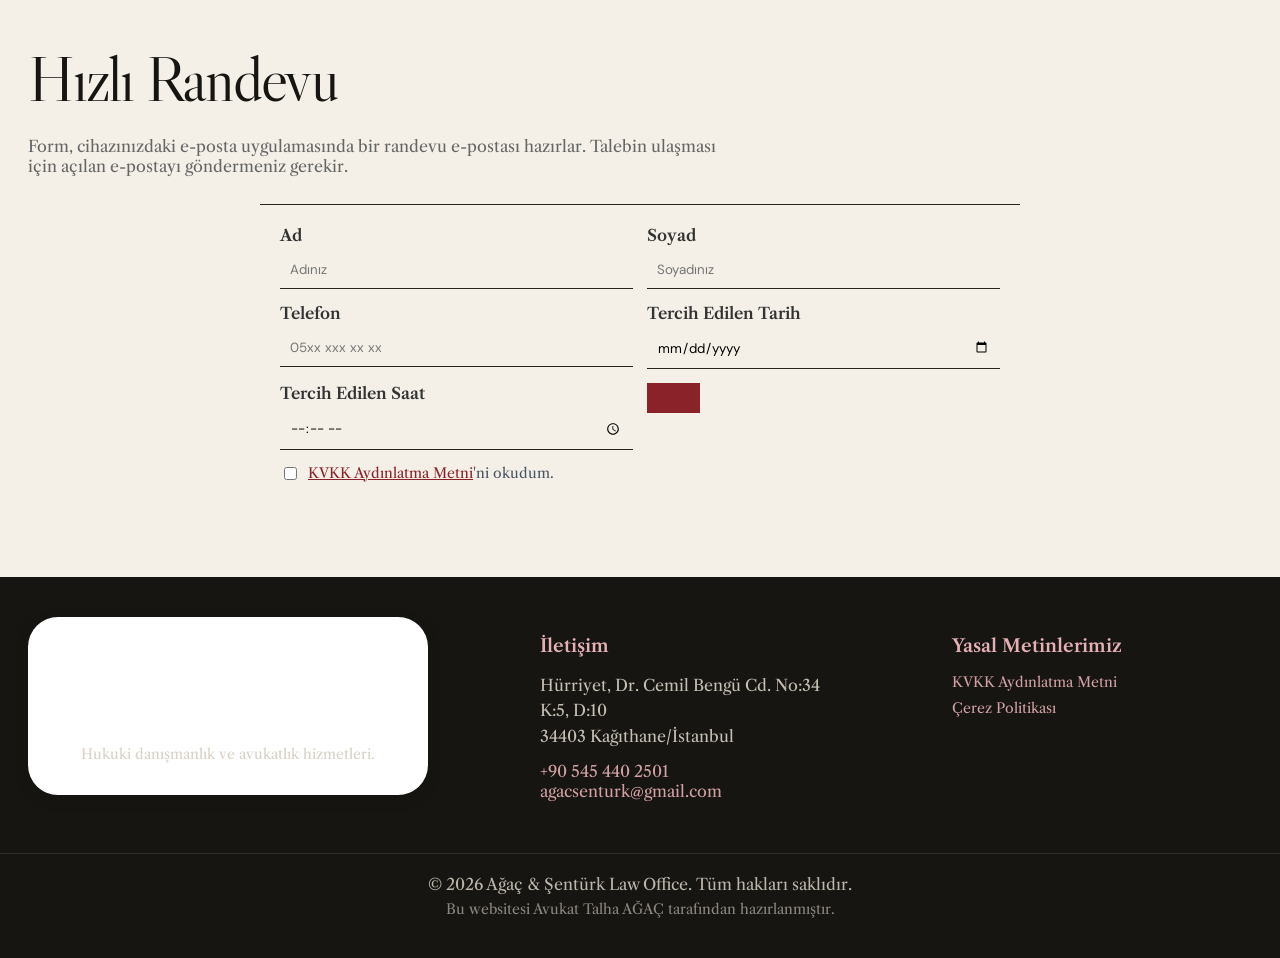
==== commit faf4291c: "Gazete tarzı yeni tasarım Gazete tarzı yeni tasarım" ====
--- a/index.html
+++ b/index.html
@@ -5,15 +5,17 @@
     <meta name="viewport" content="width=device-width, initial-scale=1" />
     <title>Ağaç Şentürk Law Office</title>
     <meta name="description" content="Ağaç & Şentürk Law Office — Kurumsal, güvenilir ve sonuç odaklı hukuki danışmanlık." />
-    <link rel="canonical" href="https://www.agacsenturk.com/" />
+    <link rel="canonical" href="https://agacsenturk.com/" />
+    <link rel="icon" href="assets/favicon.svg" type="image/svg+xml" />
     <meta property="og:title" content="Ağaç Şentürk Law Office" />
     <meta property="og:description" content="Kurumsal, güvenilir ve sonuç odaklı hukuki danışmanlık." />
     <meta property="og:type" content="website" />
-    <meta property="og:url" content="https://www.agacsenturk.com/" />
-    <meta property="og:image" content="assets/logo.png" />
+    <meta property="og:url" content="https://agacsenturk.com/" />
+    <meta property="og:image" content="https://agacsenturk.com/assets/logo.png" />
     <link rel="icon" type="image/svg+xml" href="assets/favicon.svg" />
     <link rel="alternate icon" href="assets/favicon.svg" />
     <meta name="theme-color" content="#7A001F" />
+    <link rel="stylesheet" href="assets/editorial.css" />
     <style>
       :root {
         --burgundy: #7A001F;
@@ -36,7 +38,7 @@
         overflow-x: hidden;
       }
       /* iOS ve mobilde fixed arka plan uyumluluğu için ayrı katman */
-      .bg-cover { position: fixed; inset: 0; background: url('assets/ChatGPT Image 4 Eki 2025 16_59_32.png') center/cover no-repeat; z-index: -2; -webkit-transform: translateZ(0); transform: translateZ(0); }
+      .bg-cover { position: fixed; inset: 0; background: url('assets/site-background.webp') center/cover no-repeat; z-index: -2; -webkit-transform: translateZ(0); transform: translateZ(0); }
       /* Arka plan overlay kaldırıldı */
       main {
         position: relative;
@@ -277,8 +279,9 @@
         "@context": "https://schema.org",
         "@type": "LegalService",
         "name": "Ağaç & Şentürk Law Office",
-        "url": "https://www.agacsenturk.com/",
-        "logo": "https://www.agacsenturk.com/assets/logo.png",
+        "url": "https://agacsenturk.com/",
+        "logo": "https://agacsenturk.com/assets/logo.png",
+        "email": "agacsenturk@gmail.com",
         "address": {
           "@type": "PostalAddress",
           "streetAddress": "Hürriyet, Dr. Cemil Bengü Cd. No:34 K:5, D:10",
@@ -295,11 +298,10 @@
     <div class="bg-cover" aria-hidden="true"></div>
     <header>
       <div class="container row">
-        <div style="display:flex;align-items:center;gap:12px">
-          <a href="index.html" style="display:block">
-            <img src="assets/logo.png" alt="AĞAÇ & ŞENTÜRK LAW OFFICE" style="height:50px;width:auto;object-fit:contain" />
-          </a>
-        </div>
+        <a class="editorial-brand" href="index.html" aria-label="Ağaç ve Şentürk ana sayfa">
+          <strong>Ağaç &amp; Şentürk</strong>
+          <span>Hukuk Bürosu</span>
+        </a>
         <button class="menu-btn" aria-label="Menüyü aç/kapat">
           <span></span><span></span><span></span>
         </button>
@@ -309,7 +311,6 @@
           <a href="#kentsel-donusum">Kentsel Dönüşüm</a>
           <a href="avukatlar.html">Ekibimiz</a>
           <a href="#kariyer">Kariyer</a>
-          <a href="#blogs" class="blogs-btn">Blogs</a>
           <a href="#iletisim" class="contact-btn">İletişim</a>
         </nav>
       </div>
@@ -317,17 +318,17 @@
 
     <main>
       <section class="hero">
-        <div class="container wrap">
-          <div style="margin-bottom:24px;display:flex;justify-content:center">
-            <svg width="80" height="80" viewBox="0 0 1000 1000" fill="currentColor" style="margin:0 auto">
-              <path d="M500 100c-20 0-36 16-36 36v50l-100 150h272l-100-150v-50c0-20-16-36-36-36zM336 386v50c0 90.75 73.25 164 164 164s164-73.25 164-164v-50H336zM300 650v100h400V650H300zM250 800v100h500V800H250zM200 950v50h600v-50H200z"/>
-            </svg>
+        <div class="container wrap editorial-hero">
+          <div class="hero-copy">
+            <span class="eyebrow">Ağaç &amp; Şentürk Hukuk Bürosu</span>
+            <h1>Hukukta strateji,<br />çözümde kararlılık.</h1>
+            <p class="hero-deck">Müvekkillerimizin bugününü güvence altına alırken yarınını da gözeten; araştırmaya, açık iletişime ve somut sonuca dayalı hukuki hizmet sunuyoruz.</p>
+            <a href="#iletisim" class="btn btn-primary">İletişime geçin →</a>
           </div>
-          <h1 style="font-size:42px;font-weight:800">AĞAÇ & ŞENTÜRK LAW OFFICE</h1>
-          <p class="muted" style="color:#E5E7EB;margin-top:12px">Kurumsal, güvenilir ve sonuç odaklı hukuki çözüm ortağınız</p>
-          <div style="display:flex;justify-content:center;margin-top:28px">
-            <a href="#iletisim" class="btn btn-primary">Hukuki Danışmanlık</a>
-          </div>
+          <figure class="hero-media">
+            <img src="assets/site-background.webp" alt="İstanbul'da klasik mimari detay" width="1536" height="1024" />
+            <figcaption>İstanbul • Türkiye — Bireysel ve kurumsal hukuki danışmanlık</figcaption>
+          </figure>
         </div>
       </section>
 
@@ -471,30 +472,6 @@
               somut sürecin özelliklerine göre belirlenmektedir.
             </p>
             <a href="#iletisim">İletişim bilgileri</a>
-          </div>
-        </div>
-      </section>
-
-      <section id="blogs" style="background:var(--darkblue);color:var(--white);padding:80px 0; overflow:hidden">
-        <div class="container">
-          <h2 style="font-size:38px;font-weight:800;color:#fff;margin-bottom:24px;text-align:center;letter-spacing:0.5px">Blogs</h2>
-          <p style="text-align:center;max-width:800px;margin:0 auto 40px;color:#E5E7EB;font-size:16px;line-height:1.6">Güncel hukuki gelişmeler, içgörüler ve bültenler.</p>
-          <div class="blogs-grid" style="display:grid;grid-template-columns:repeat(auto-fit, minmax(280px, 1fr));gap:20px">
-            <article class="blog-card" style="background:rgba(255,255,255,0.06);border:1px solid rgba(255,255,255,0.15);border-radius:12px;padding:20px;min-width:0">
-              <h3 style="margin:0 0 10px;font-size:20px;color:#fff">Ticaret Hukukunda Güncel Değişiklikler</h3>
-              <p style="margin:0 0 14px;color:#D1D5DB;line-height:1.7">Şirket birleşmeleri ve sözleşme yönetiminde son düzenlemelerin kısa özeti.</p>
-              <a href="#" style="color:#BBD0FF;text-decoration:none">Devamını oku</a>
-            </article>
-            <article class="blog-card" style="background:rgba(255,255,255,0.06);border:1px solid rgba(255,255,255,0.15);border-radius:12px;padding:20px;min-width:0">
-              <h3 style="margin:0 0 10px;font-size:20px;color:#fff">KVKK ve GDPR Uyum Rehberi</h3>
-              <p style="margin:0 0 14px;color:#D1D5DB;line-height:1.7">Veri işleme süreçlerinde dikkat edilmesi gereken başlıklar.</p>
-              <a href="#" style="color:#BBD0FF;text-decoration:none">Devamını oku</a>
-            </article>
-            <article class="blog-card" style="background:rgba(255,255,255,0.06);border:1px solid rgba(255,255,255,0.15);border-radius:12px;padding:20px;min-width:0">
-              <h3 style="margin:0 0 10px;font-size:20px;color:#fff">İş Hukukunda Yargı İçtihatları</h3>
-              <p style="margin:0 0 14px;color:#D1D5DB;line-height:1.7">Son dönemde öne çıkan kararların kısa analizi.</p>
-              <a href="#" style="color:#BBD0FF;text-decoration:none">Devamını oku</a>
-            </article>
           </div>
         </div>
       </section>
@@ -563,7 +540,8 @@
             </div>
             
             <div style="border-radius:12px;overflow:hidden;height:400px;box-shadow:0 4px 20px rgba(0,0,0,0.05)">
-              <iframe 
+              <iframe
+                title="Ağaç & Şentürk Hukuk Bürosu konumu"
                 src="https://www.google.com/maps/embed?pb=!1m18!1m12!1m3!1d3007.5750478496386!2d28.974843!3d41.069821!2m3!1f0!2f0!3f0!3m2!1i1024!2i768!4f13.1!3m3!1m2!1s0x14cab71f13ca6e2f%3A0x84e6d1aa816b5237!2zSMO8cnJpeWV0LCBEci4gQ2VtaWwgQmVuZ8O8IENkLiBObzozNCwgMzQ0MDMgS2HEn8SxdGhhbmUvxLBzdGFuYnVs!5e0!3m2!1str!2str!4v1710101234567!5m2!1str!2str"
                 width="100%" 
                 height="100%" 
@@ -582,7 +560,7 @@
         <div class="container">
           <div class="section-sep" aria-hidden="true"></div>
           <h2 style="font-size:32px;font-weight:800;color:var(--burgundy);margin-bottom:18px;text-align:center">Hızlı Randevu</h2>
-          <p style="text-align:center;max-width:720px;margin:0 auto 28px;color:#666">Aşağıdaki formu doldurun; talebiniz <strong>agacsenturk@gmail.com</strong> adresimize iletilecek ve en kısa sürede sizi arayacağız.</p>
+          <p style="text-align:center;max-width:720px;margin:0 auto 28px;color:#666">Form, cihazınızdaki e-posta uygulamasında bir randevu e-postası hazırlar. Talebin ulaşması için açılan e-postayı göndermeniz gerekir.</p>
           <form id="randevuForm" style="max-width:760px;margin:0 auto;display:grid;grid-template-columns:1fr 1fr;gap:14px;background:#fff;border:1px solid rgba(0,0,0,.08);border-radius:12px;padding:20px;box-shadow:0 6px 20px rgba(0,0,0,.05)">
             <div style="display:flex;flex-direction:column;gap:6px">
               <label for="ad" style="font-weight:600;color:#333">Ad</label>
@@ -607,7 +585,8 @@
             <div style="display:flex;align-items:flex-end;gap:6px">
               <button id="randevuGonder" type="submit" class="btn" style="background:var(--burgundy);color:#fff;border:none;padding:12px 18px;border-radius:8px;font-weight:700">Gönder</button>
             </div>
-            <p id="randevuSonuc" style="grid-column:1/-1;margin:6px 0 0;color:#166534;display:none">Talebiniz alınmıştır, en kısa sürede sizinle iletişime geçeceğiz.</p>
+            <label style="grid-column:1/-1;display:flex;gap:8px;align-items:flex-start;font-size:14px;color:#4b5563"><input type="checkbox" required style="margin-top:3px" /> <span><a href="kvkk-aydinlatma-metni.html" style="color:var(--burgundy)">KVKK Aydınlatma Metni</a>'ni okudum.</span></label>
+            <p id="randevuSonuc" style="grid-column:1/-1;margin:6px 0 0;color:#166534;display:none">E-posta uygulamanız açıldı. Talebinizin ulaşması için e-postayı göndermeniz gerekir.</p>
           </form>
         </div>
       </section>
@@ -619,7 +598,7 @@
             <div style="background:white;padding:30px 40px;border-radius:30px;box-shadow:0 4px 15px rgba(0,0,0,0.1);flex:0 0 400px">
               <img src="assets/logo.png" alt="AĞAÇ & ŞENTÜRK LAW OFFICE" style="width:100%;height:auto;display:block;margin-bottom:15px" />
               <p style="color:#333;margin:0;text-align:center;font-size:14px;line-height:1.6">
-                Kurumsal, güvenilir ve sonuç odaklı hukuki çözüm ortağınız.
+                Hukuki danışmanlık ve avukatlık hizmetleri.
               </p>
             </div>
             <div style="flex:0 0 300px">
@@ -636,13 +615,8 @@
             <div style="flex:0 0 300px">
               <h3 style="font-size:18px;color:var(--white);margin-bottom:16px;font-weight:600">Yasal Metinlerimiz</h3>
               <div style="display:flex;flex-direction:column;gap:8px;margin-bottom:24px">
-                <a href="#" style="color:var(--white);text-decoration:none;opacity:0.9;font-size:14px">KVK Aydınlatma Metni</a>
-                <a href="#" style="color:var(--white);text-decoration:none;opacity:0.9;font-size:14px">Çerez Politikası</a>
-              </div>
-              <h3 style="font-size:18px;color:var(--white);margin-bottom:16px;font-weight:600">Sosyal Medya</h3>
-              <div style="display:flex;gap:12px">
-                <a href="#" target="_blank" rel="noopener" style="width:36px;height:36px;border-radius:50%;background:rgba(255,255,255,0.1);display:flex;align-items:center;justify-content:center;color:white;text-decoration:none;transition:all 0.3s ease">in</a>
-                <a href="#" target="_blank" rel="noopener" style="width:36px;height:36px;border-radius:50%;background:rgba(255,255,255,0.1);display:flex;align-items:center;justify-content:center;color:white;text-decoration:none;transition:all 0.3s ease">X</a>
+                <a href="kvkk-aydinlatma-metni.html" style="color:var(--white);text-decoration:none;opacity:0.9;font-size:14px">KVKK Aydınlatma Metni</a>
+                <a href="cerez-politikasi.html" style="color:var(--white);text-decoration:none;opacity:0.9;font-size:14px">Çerez Politikası</a>
               </div>
             </div>
           </div>
@@ -673,7 +647,7 @@
         </form>
       </div>
       <button class="chatbot-fab" id="ng-fab" aria-label="Sohbeti aç/kapat">
-        <img src="assets/ASG.png" alt="Av. NG" onerror="this.style.display='none'; this.previousElementSibling && (this.previousElementSibling.style.display='flex')">
+        <img src="assets/av-ng.webp" alt="Av. NG" width="360" height="360" onerror="this.style.display='none'; this.previousElementSibling && (this.previousElementSibling.style.display='flex')">
         <span class="chatbot-initials">NG</span>
       </button>
     </div>
--- a/assets/editorial.css
+++ b/assets/editorial.css
@@ -0,0 +1,299 @@
+@import url('https://fonts.googleapis.com/css2?family=DM+Sans:wght@400;500;600&family=Libre+Caslon+Display&family=Libre+Caslon+Text:ital,wght@0,400;0,700;1,400&display=swap');
+
+:root {
+  --paper: #f4f0e7;
+  --paper-deep: #e9e1d2;
+  --ink: #161512;
+  --wine: #8a2329;
+  --rule: #27241f;
+  --quiet: #686158;
+  --serif: "Libre Caslon Text", Georgia, "Times New Roman", serif;
+  --display: "Libre Caslon Display", Georgia, "Times New Roman", serif;
+  --sans: "DM Sans", Arial, sans-serif;
+}
+
+html { background: var(--paper); }
+body {
+  background: var(--paper) !important;
+  color: var(--ink) !important;
+  font-family: var(--serif) !important;
+}
+.bg-cover { display: none !important; }
+.container { max-width: 1380px !important; padding-inline: 28px !important; }
+
+header {
+  position: relative !important;
+  background: rgba(244,240,231,.98) !important;
+  border: 0 !important;
+  padding-top: 20px;
+}
+header::before {
+  content: "İSTANBUL  •  HUKUK BÜROSU";
+  display: block;
+  max-width: 1324px;
+  margin: 0 auto;
+  padding: 0 28px 12px;
+  color: var(--quiet);
+  font: 500 10px/1 var(--sans);
+  letter-spacing: .24em;
+}
+header .row {
+  min-height: 88px !important;
+  height: auto !important;
+  align-items: end !important;
+  padding-block: 0 14px;
+  border-top: 2px solid var(--rule);
+  border-bottom: 1px solid var(--rule);
+}
+.editorial-brand {
+  color: var(--ink);
+  text-decoration: none;
+  white-space: nowrap;
+}
+.editorial-brand strong {
+  display: block;
+  font: 400 clamp(25px,3.2vw,48px)/.95 var(--display);
+  letter-spacing: -.045em;
+}
+.editorial-brand span {
+  display: block;
+  margin-top: 7px;
+  font: 500 9px/1 var(--sans);
+  letter-spacing: .34em;
+}
+header nav { padding-bottom: 5px; }
+header nav a {
+  color: var(--ink) !important;
+  font: 500 11px/1 var(--sans) !important;
+  letter-spacing: .12em;
+  text-transform: uppercase;
+  margin-left: 24px !important;
+}
+header nav a:hover, header nav a.burgundy { color: var(--wine) !important; }
+header nav a.contact-btn {
+  padding: 0 0 4px !important;
+  border-radius: 0 !important;
+  border-bottom: 1px solid var(--wine);
+  background: transparent !important;
+  color: var(--wine) !important;
+}
+
+.hero {
+  min-height: 0 !important;
+  padding: 24px 0 34px !important;
+  background: var(--paper) !important;
+  color: var(--ink) !important;
+}
+.hero .wrap { text-align: left !important; }
+.editorial-hero {
+  display: grid;
+  grid-template-columns: minmax(0,.92fr) minmax(0,1.35fr);
+  gap: 28px;
+  border-bottom: 2px solid var(--rule);
+  padding-bottom: 24px;
+}
+.hero-copy {
+  display: flex;
+  flex-direction: column;
+  justify-content: center;
+  border-top: 1px solid var(--rule);
+  border-bottom: 1px solid var(--rule);
+  padding: 35px 3vw 35px 0;
+}
+.eyebrow, .section-kicker {
+  color: var(--wine);
+  font: 600 10px/1.3 var(--sans);
+  letter-spacing: .22em;
+  text-transform: uppercase;
+}
+.hero h1 {
+  max-width: 700px;
+  margin: 22px 0 20px !important;
+  color: var(--ink) !important;
+  font: 400 clamp(46px,6vw,91px)/.96 var(--display) !important;
+  letter-spacing: -.045em !important;
+}
+.hero .hero-deck {
+  max-width: 590px;
+  margin: 0 0 28px;
+  color: #38342e;
+  font: 400 17px/1.7 var(--serif);
+}
+.hero-media {
+  position: relative;
+  min-height: 560px;
+  overflow: hidden;
+  background: #d8d0c3;
+}
+.hero-media img {
+  width: 100%; height: 100%; object-fit: cover; display: block;
+  filter: grayscale(100%) contrast(1.05) sepia(.08);
+}
+.hero-media figcaption {
+  position: absolute; inset: auto 0 0;
+  padding: 10px 14px;
+  background: rgba(20,18,15,.84);
+  color: #f7f2e8;
+  font: 500 9px/1.4 var(--sans);
+  letter-spacing: .18em;
+  text-transform: uppercase;
+}
+.btn, .hero .btn-primary {
+  align-self: flex-start;
+  width: fit-content;
+  padding: 12px 0 7px !important;
+  border: 0 !important;
+  border-bottom: 1px solid var(--wine) !important;
+  border-radius: 0 !important;
+  background: transparent !important;
+  color: var(--wine) !important;
+  font: 600 10px/1 var(--sans) !important;
+  letter-spacing: .18em;
+  text-transform: uppercase;
+}
+
+section { padding: 74px 0 !important; }
+section h1, section h2, section h3 { font-family: var(--display) !important; font-weight: 400 !important; }
+section h2 { color: var(--ink) !important; font-size: clamp(38px,5vw,64px) !important; letter-spacing: -.035em !important; }
+#hakkimizda { background: var(--paper) !important; color: var(--ink); }
+#hakkimizda > .container { display: grid; grid-template-columns: .7fr 1.3fr; gap: 60px; }
+#hakkimizda h2, #hakkimizda p { color: var(--ink) !important; }
+#hakkimizda > .container > p { font-size: 19px; line-height: 1.75 !important; margin-top: 0; }
+#hakkimizda .grid { grid-column: 2; grid-template-columns: 1fr 1fr !important; }
+.card,
+#calisma-alanlari .container > div > div,
+#iletisim .container > div > div,
+#hizli-randevu form {
+  background: transparent !important;
+  border: 0 !important;
+  border-top: 1px solid var(--rule) !important;
+  border-radius: 0 !important;
+  box-shadow: none !important;
+}
+.card { padding: 22px 0 !important; }
+.card p, .muted { color: var(--quiet) !important; }
+
+#calisma-alanlari {
+  background: var(--paper-deep) !important;
+  border-top: 1px solid var(--rule);
+  border-bottom: 1px solid var(--rule);
+}
+#calisma-alanlari h2, #calisma-alanlari > .container > p { text-align: left !important; margin-left: 0 !important; }
+#calisma-alanlari .container > div[style^="display:grid"] { grid-template-columns: repeat(4,1fr) !important; gap: 0 !important; counter-reset: practice; }
+#calisma-alanlari .container > div > div {
+  counter-increment: practice;
+  min-height: 220px;
+  padding: 26px 22px !important;
+  border-top: 1px solid var(--rule) !important;
+  border-right: 1px solid rgba(39,36,31,.28) !important;
+}
+#calisma-alanlari .container > div > div::before {
+  content: counter(practice, decimal-leading-zero);
+  display: block;
+  margin-bottom: 20px;
+  color: var(--wine);
+  font: 400 24px/1 var(--display);
+}
+#calisma-alanlari .container > div > div > div { display:none; }
+#calisma-alanlari h3 { color: var(--ink) !important; font-size: 24px !important; }
+
+.urban-renewal {
+  color: var(--paper) !important;
+  background: var(--ink) !important;
+}
+.urban-renewal::before { display: none; }
+.urban-lead h2 { color: var(--paper) !important; }
+.urban-kicker { color: #d59a9d !important; }
+.urban-kicker::before { background: #d59a9d !important; }
+.urban-services { gap: 0 !important; border-top: 1px solid #706b63; }
+.urban-service {
+  min-height: 300px !important;
+  padding: 30px !important;
+  border: 0 !important;
+  border-right: 1px solid #706b63 !important;
+  border-radius: 0 !important;
+  background: transparent !important;
+  box-shadow: none !important;
+}
+.urban-service .number { border: 0 !important; display: block !important; color: #d59a9d !important; font: 400 26px/1 var(--display) !important; }
+.urban-service h3 { font-size: 28px !important; }
+.urban-note { border-left: 0 !important; border-top: 1px solid #706b63; background: transparent !important; }
+
+#kariyer { background: var(--wine) !important; color: var(--paper) !important; }
+#kariyer h2, #kariyer p, #kariyer a { color: var(--paper) !important; }
+#iletisim, #hizli-randevu { background: var(--paper) !important; }
+#iletisim h2, #iletisim > .container > p, #hizli-randevu h2, #hizli-randevu > .container > p { text-align: left !important; margin-left: 0 !important; }
+#iletisim iframe { filter: grayscale(1) sepia(.08); }
+#iletisim a, #hizli-randevu a { color: var(--wine) !important; }
+#hizli-randevu input, #hizli-randevu textarea, #hizli-randevu select {
+  border: 0 !important;
+  border-bottom: 1px solid var(--rule) !important;
+  border-radius: 0 !important;
+  background: transparent !important;
+  font-family: var(--sans);
+}
+#hizli-randevu button { background: var(--wine) !important; border-radius: 0 !important; font-family: var(--sans); }
+
+footer, footer[style] {
+  background: var(--ink) !important;
+  color: var(--paper) !important;
+  border-top: 0 !important;
+}
+footer img { filter: grayscale(1) invert(1); mix-blend-mode: screen; }
+footer h3, footer a { color: #e5b0b3 !important; }
+footer p { color: #d8d1c5 !important; }
+.chatbot-bubble { background: var(--ink) !important; border: 1px solid #9c958a; border-radius: 0 !important; }
+.chatbot-fab { background: var(--wine) !important; border-radius: 0 !important; }
+
+/* Alt sayfalar */
+body > main > section:first-child:not(.hero) { background: var(--paper) !important; min-height: 52vh; }
+body > main > section:first-child:not(.hero) h1 {
+  color: var(--ink) !important;
+  text-align: left !important;
+  font-size: clamp(48px,7vw,90px) !important;
+  letter-spacing: -.04em !important;
+  border-bottom: 2px solid var(--rule);
+  padding-bottom: 22px;
+}
+body > main > section:first-child:not(.hero) .card { color: var(--ink) !important; }
+body > main > section:first-child:not(.hero) .card [style*="color:white"] { color: var(--ink) !important; }
+
+@media (max-width: 980px) {
+  header .row { align-items: center !important; min-height: 68px !important; }
+  header nav { padding-bottom: 0; }
+  header nav a { margin-left: 11px !important; font-size: 9px !important; }
+  .editorial-hero { grid-template-columns: 1fr; }
+  .hero-media { min-height: 430px; order: -1; }
+  #calisma-alanlari .container > div[style^="display:grid"] { grid-template-columns: repeat(2,1fr) !important; }
+}
+
+@media (max-width: 760px) {
+  .container { padding-inline: 18px !important; }
+  header { padding-top: 10px; position: sticky !important; }
+  header::before { display: none; }
+  header .row { border-top: 0; }
+  .editorial-brand strong { font-size: 27px; }
+  .editorial-brand span { font-size: 7px; }
+  header nav {
+    top: 68px !important;
+    background: var(--paper) !important;
+    border-bottom: 2px solid var(--rule) !important;
+  }
+  header nav a { margin: 0 !important; font-size: 11px !important; }
+  .hero { padding-top: 16px !important; }
+  .editorial-hero { gap: 16px; }
+  .hero-copy { padding: 30px 0; }
+  .hero-media { min-height: 310px; }
+  .hero h1 { font-size: clamp(42px,14vw,64px) !important; }
+  section { padding: 52px 0 !important; }
+  #hakkimizda > .container { display: block; }
+  #hakkimizda .grid { grid-template-columns: 1fr !important; }
+  #calisma-alanlari .container > div[style^="display:grid"] { grid-template-columns: 1fr !important; }
+  #calisma-alanlari .container > div > div { min-height: 0; border-right: 0 !important; }
+  .urban-services { grid-template-columns: 1fr !important; }
+  .urban-service { min-height: 0 !important; border-right: 0 !important; border-bottom: 1px solid #706b63 !important; }
+}
+
+@media (prefers-reduced-motion: reduce) {
+  *, *::before, *::after { scroll-behavior: auto !important; transition: none !important; }
+}
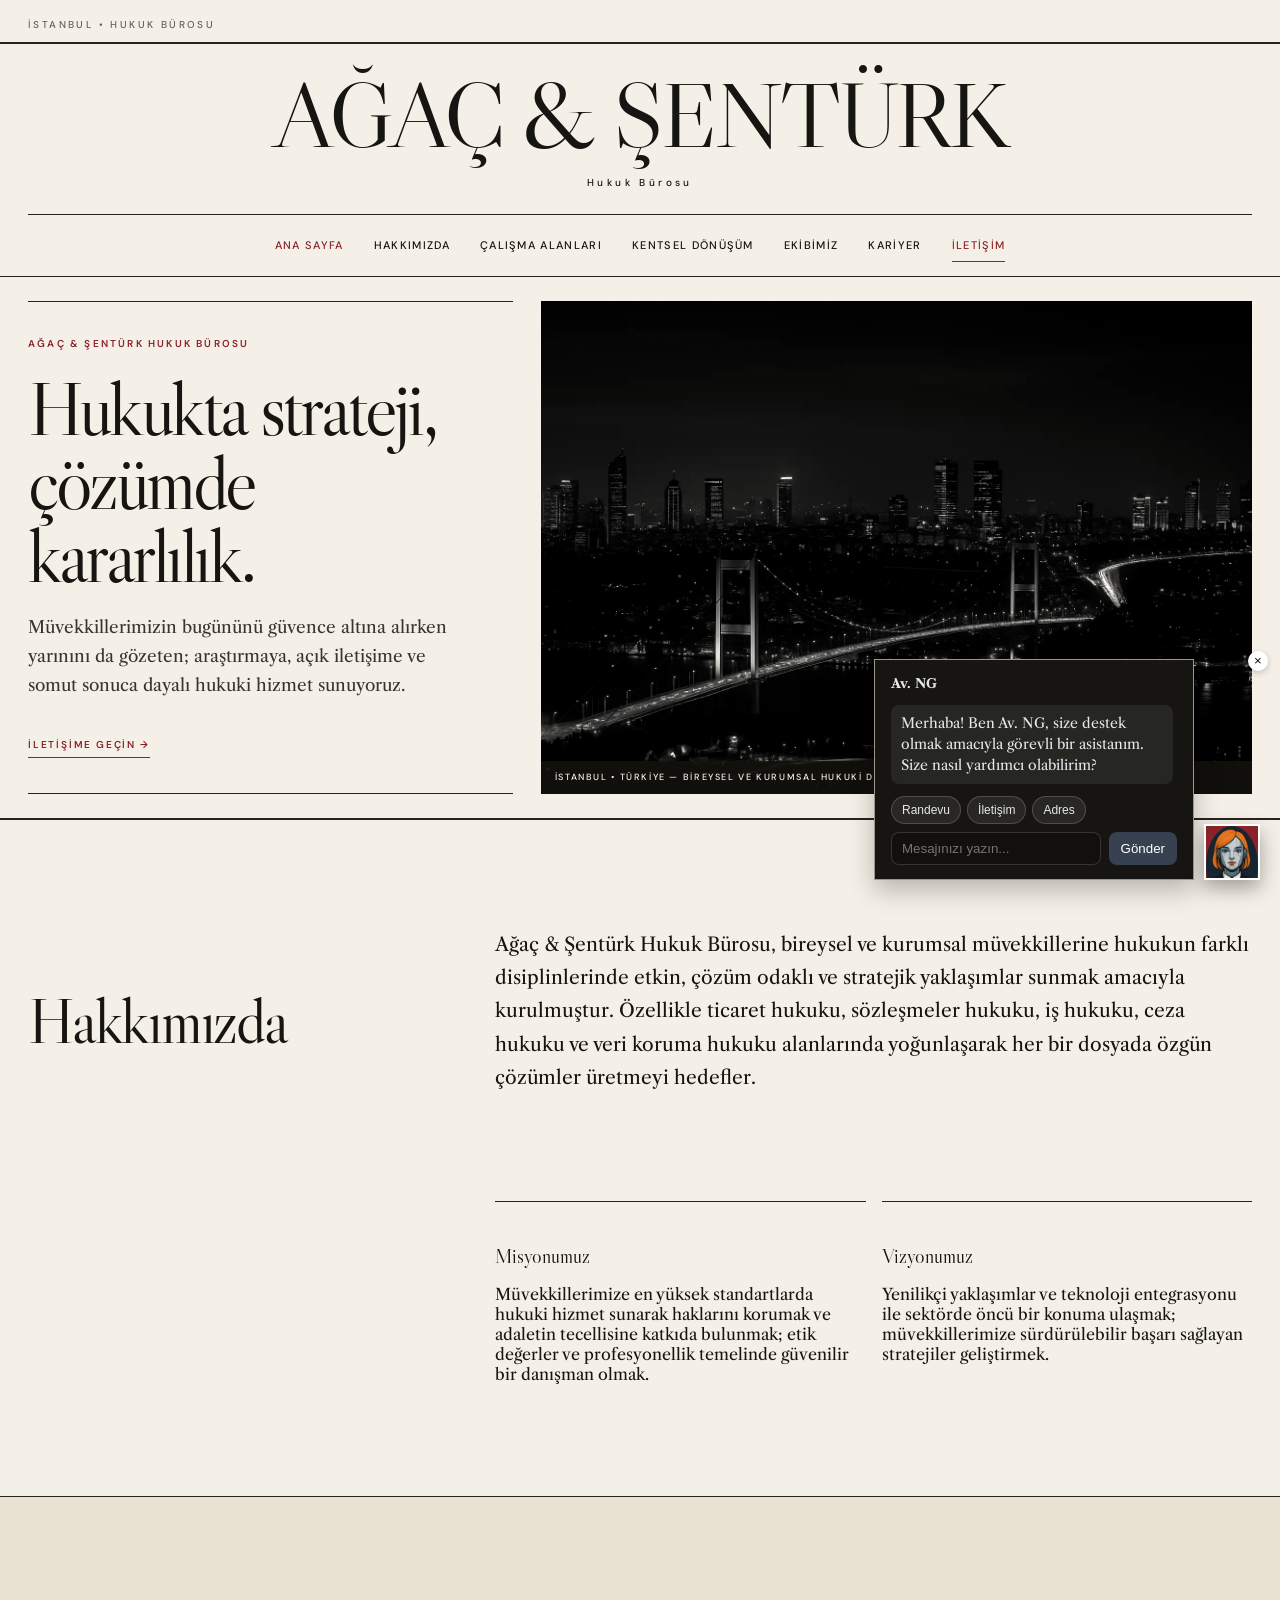
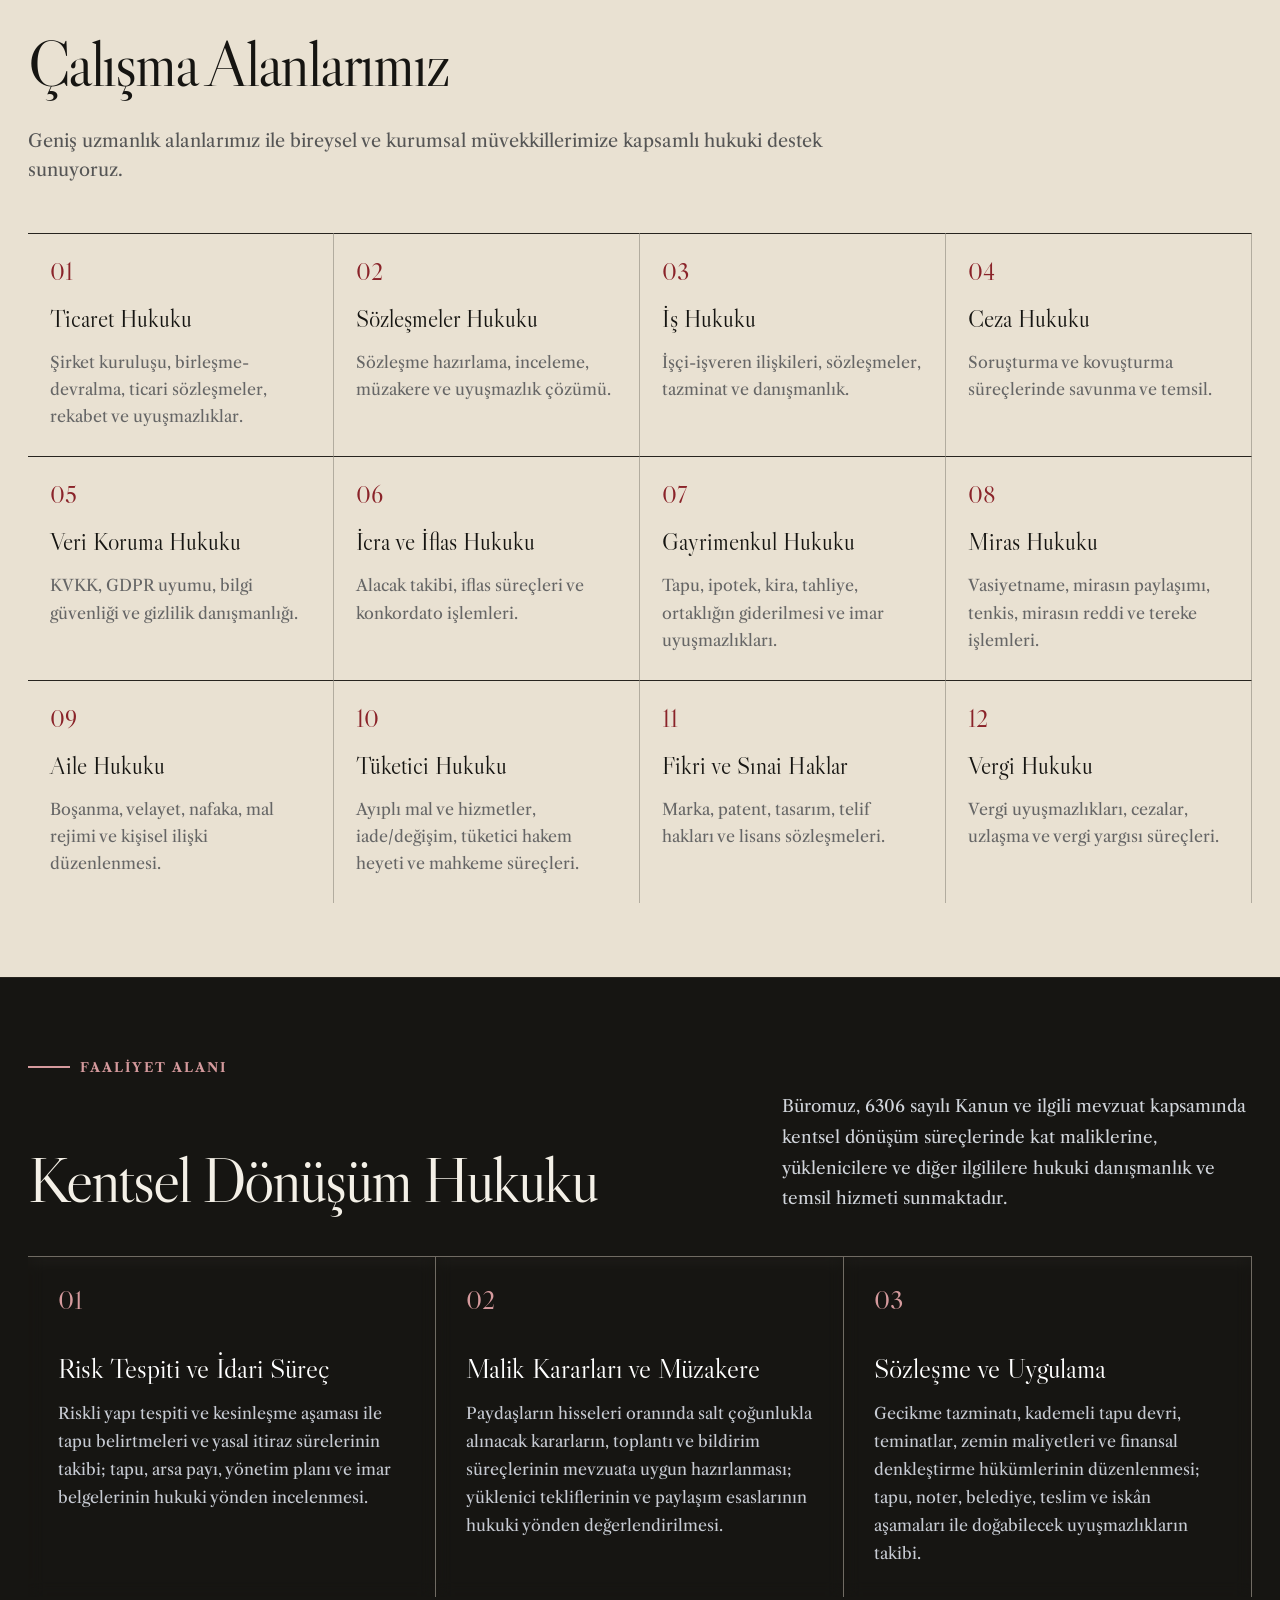
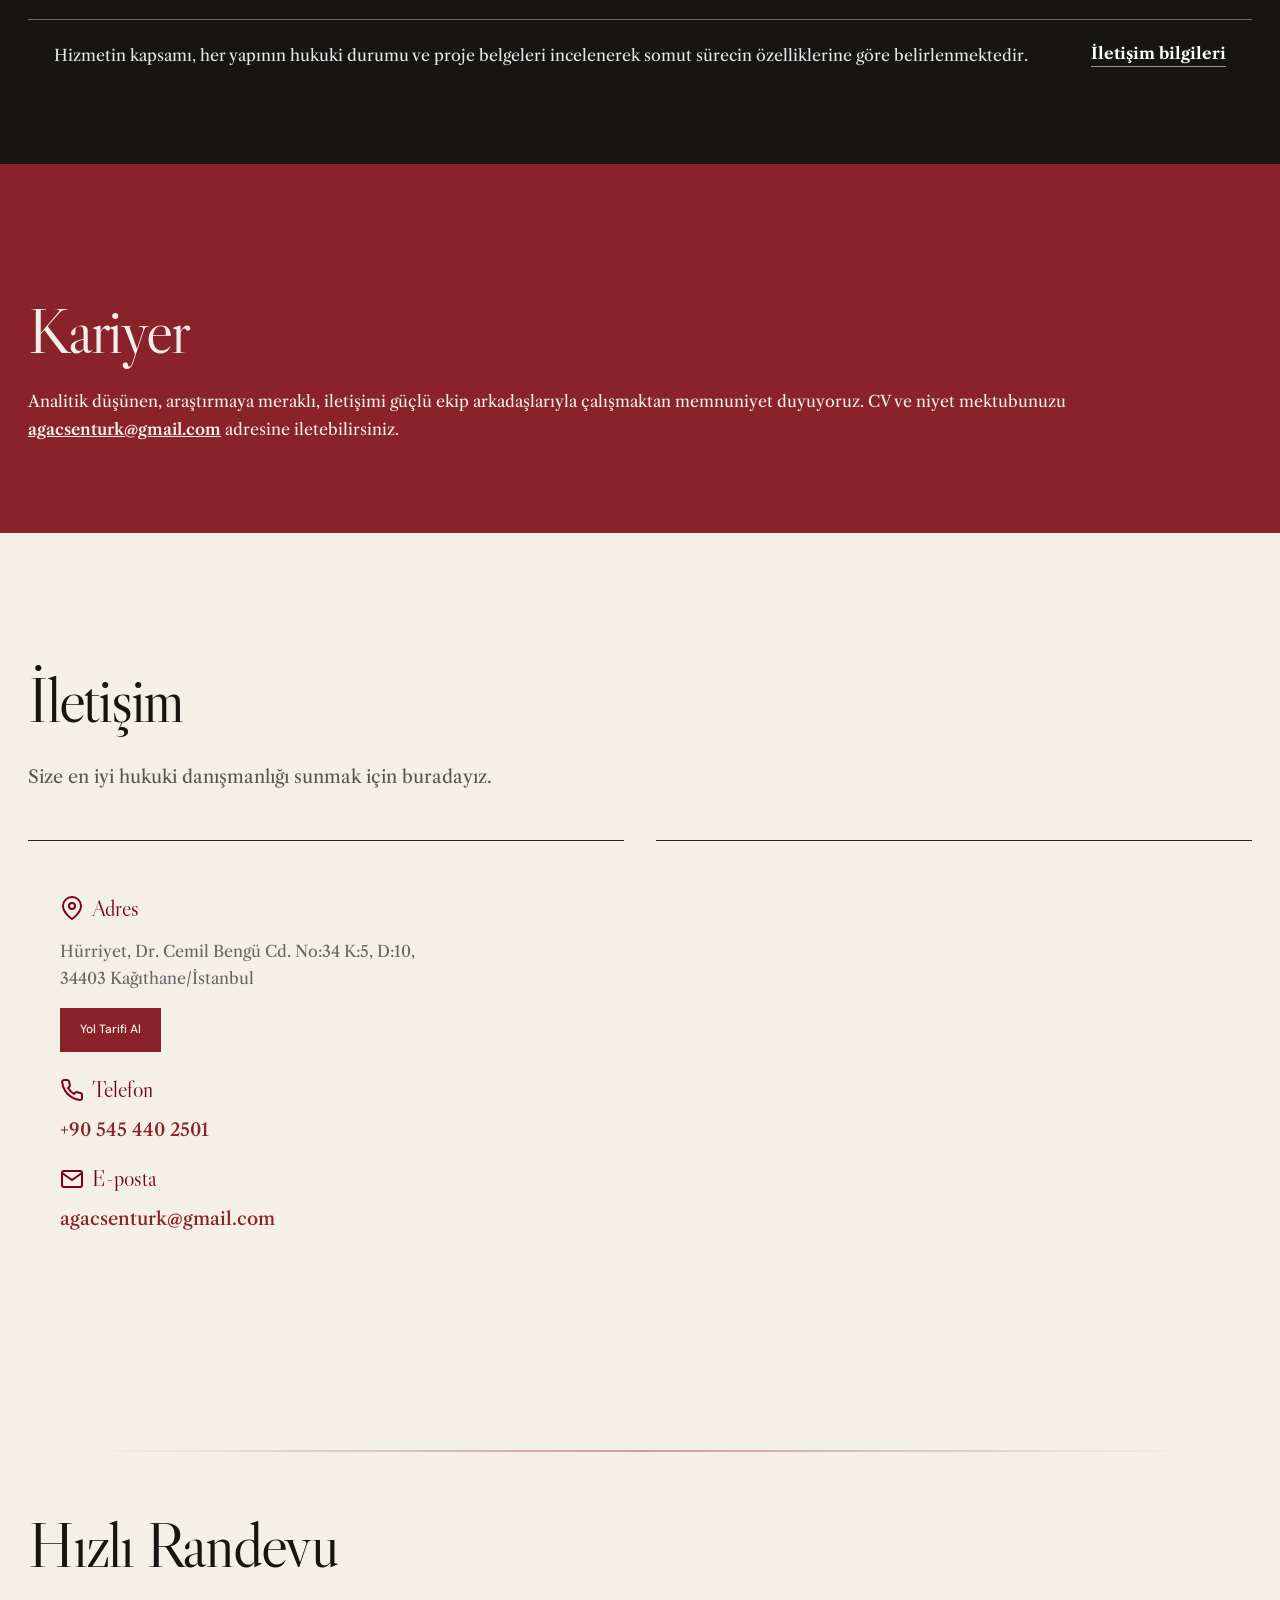
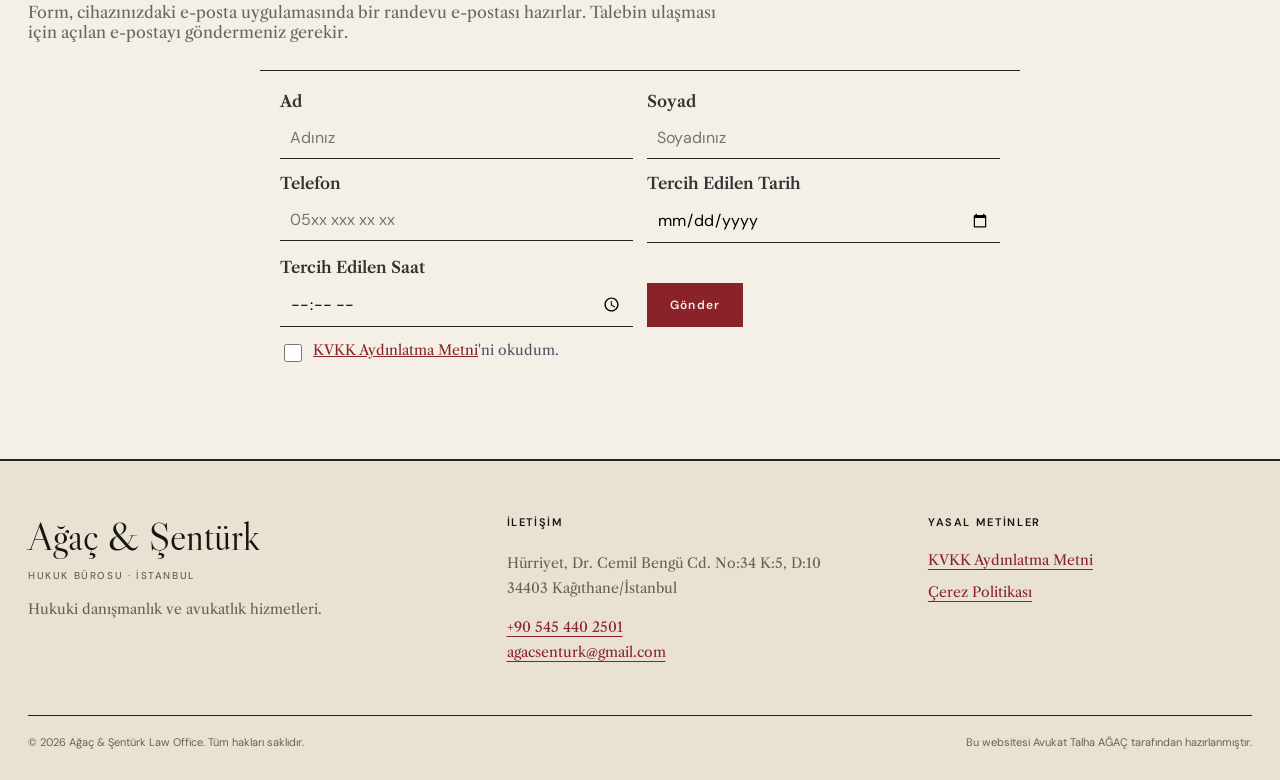
==== commit f93c28bb: "Fix broadsheet layout, mobile navigation and contrast" ====
--- a/index.html
+++ b/index.html
@@ -15,7 +15,6 @@
     <link rel="icon" type="image/svg+xml" href="assets/favicon.svg" />
     <link rel="alternate icon" href="assets/favicon.svg" />
     <meta name="theme-color" content="#7A001F" />
-    <link rel="stylesheet" href="assets/editorial.css" />
     <style>
       :root {
         --burgundy: #7A001F;
@@ -199,8 +198,6 @@
         header nav a.contact-btn { align-self:flex-start; border-radius: 8px; }
 
         .hero { min-height: 78vh; }
-        .hero .wrap h1 { font-size: 28px !important; line-height: 1.25; }
-        .hero .wrap p { font-size: 14px !important; }
         .btn { padding: 10px 16px; }
 
         section { padding: 40px 0; }
@@ -259,7 +256,6 @@
         .menu-btn span { width: 20px; }
         section { padding: 28px 0; }
         .hero { min-height: 70vh; }
-        .hero .wrap h1 { font-size: 24px !important; }
         .btn { padding: 9px 14px; font-size: 14px; }
         .urban-lead h2 { font-size: 32px; }
         .urban-lead p { font-size: 15px; }
@@ -274,6 +270,7 @@
         * { transition: none !important; animation: none !important; }
       }
     </style>
+    <link rel="stylesheet" href="assets/editorial.css" />
     <script type="application/ld+json">
       {
         "@context": "https://schema.org",
@@ -296,27 +293,29 @@
   </head>
   <body>
     <div class="bg-cover" aria-hidden="true"></div>
-    <header>
+    <a class="skip-link" href="#main-content">İçeriğe geç</a>
+    <header class="site-header">
       <div class="container row">
         <a class="editorial-brand" href="index.html" aria-label="Ağaç ve Şentürk ana sayfa">
           <strong>Ağaç &amp; Şentürk</strong>
           <span>Hukuk Bürosu</span>
         </a>
-        <button class="menu-btn" aria-label="Menüyü aç/kapat">
-          <span></span><span></span><span></span>
+        <button class="menu-btn" type="button" aria-label="Menüyü aç" aria-expanded="false" aria-controls="site-nav">
+          <span aria-hidden="true">☰</span>
         </button>
-        <nav>
-          <a href="#hakkimizda" class="burgundy">Hakkımızda</a>
-          <a href="#calisma-alanlari">Çalışma Alanları</a>
-          <a href="#kentsel-donusum">Kentsel Dönüşüm</a>
+        <nav id="site-nav" aria-label="Ana menü">
+          <a href="index.html" aria-current="page">Ana Sayfa</a>
+          <a href="index.html#hakkimizda">Hakkımızda</a>
+          <a href="index.html#calisma-alanlari">Çalışma Alanları</a>
+          <a href="index.html#kentsel-donusum">Kentsel Dönüşüm</a>
           <a href="avukatlar.html">Ekibimiz</a>
-          <a href="#kariyer">Kariyer</a>
-          <a href="#iletisim" class="contact-btn">İletişim</a>
+          <a href="index.html#kariyer">Kariyer</a>
+          <a href="iletisim.html" class="contact-btn">İletişim</a>
         </nav>
       </div>
     </header>
 
-    <main>
+    <main id="main-content">
       <section class="hero">
         <div class="container wrap editorial-hero">
           <div class="hero-copy">
@@ -326,7 +325,7 @@
             <a href="#iletisim" class="btn btn-primary">İletişime geçin →</a>
           </div>
           <figure class="hero-media">
-            <img src="assets/site-background.webp" alt="İstanbul'da klasik mimari detay" width="1536" height="1024" />
+            <img src="assets/site-background.webp" alt="Gece İstanbul silüeti ve Boğaz Köprüsü" width="1536" height="1024" />
             <figcaption>İstanbul • Türkiye — Bireysel ve kurumsal hukuki danışmanlık</figcaption>
           </figure>
         </div>
@@ -507,7 +506,7 @@
                   34403 Kağıthane/İstanbul
                 </p>
                 <a href="https://www.google.com/maps/search/?api=1&query=A%C4%9Fa%C3%A7%20%26%20%C5%9Eent%C3%BCrk%20Law%20Office%2C%20Ka%C4%9F%C4%B1thane%2F%C4%B0stanbul" 
-                   target="_blank" 
+                   target="_blank" rel="noopener" class="directions-link"
                    style="display:inline-block;padding:10px 20px;background:var(--burgundy);color:white;text-decoration:none;border-radius:6px;font-weight:500;transition:all 0.3s ease">
                   Yol Tarifi Al
                 </a>
@@ -583,7 +582,7 @@
               <input id="saat" name="Saat" type="time" required style="padding:10px;border:1px solid #e5e7eb;border-radius:8px" />
             </div>
             <div style="display:flex;align-items:flex-end;gap:6px">
-              <button id="randevuGonder" type="submit" class="btn" style="background:var(--burgundy);color:#fff;border:none;padding:12px 18px;border-radius:8px;font-weight:700">Gönder</button>
+              <button id="randevuGonder" type="submit" class="button-solid">Gönder</button>
             </div>
             <label style="grid-column:1/-1;display:flex;gap:8px;align-items:flex-start;font-size:14px;color:#4b5563"><input type="checkbox" required style="margin-top:3px" /> <span><a href="kvkk-aydinlatma-metni.html" style="color:var(--burgundy)">KVKK Aydınlatma Metni</a>'ni okudum.</span></label>
             <p id="randevuSonuc" style="grid-column:1/-1;margin:6px 0 0;color:#166534;display:none">E-posta uygulamanız açıldı. Talebinizin ulaşması için e-postayı göndermeniz gerekir.</p>
@@ -592,38 +591,30 @@
       </section>
     </main>
 
-    <footer style="background:linear-gradient(135deg, rgba(11,11,11,.65) 0%, rgba(122,0,31,.55) 50%, rgba(11,11,11,.65) 100%);padding:40px 0;color:var(--white);position:relative;border-top:1px solid rgba(255,255,255,0.1)">
+    <footer class="site-footer">
       <div class="container">
-        <div style="display:flex;justify-content:space-between;align-items:flex-start;margin-bottom:40px">
-            <div style="background:white;padding:30px 40px;border-radius:30px;box-shadow:0 4px 15px rgba(0,0,0,0.1);flex:0 0 400px">
-              <img src="assets/logo.png" alt="AĞAÇ & ŞENTÜRK LAW OFFICE" style="width:100%;height:auto;display:block;margin-bottom:15px" />
-              <p style="color:#333;margin:0;text-align:center;font-size:14px;line-height:1.6">
-                Hukuki danışmanlık ve avukatlık hizmetleri.
-              </p>
-            </div>
-            <div style="flex:0 0 300px">
-              <h3 style="font-size:18px;color:var(--white);margin-bottom:16px;font-weight:600">İletişim</h3>
-              <p style="color:var(--white);line-height:1.6;margin:12px 0;opacity:0.9">
-                Hürriyet, Dr. Cemil Bengü Cd. No:34 K:5, D:10<br/>
-                34403 Kağıthane/İstanbul
-              </p>
-              <p style="margin:12px 0">
-                <a href="tel:+905454402501" style="color:var(--white);text-decoration:none;opacity:0.9">+90 545 440 2501</a><br/>
-                <a href="mailto:agacsenturk@gmail.com" style="color:var(--white);text-decoration:none;opacity:0.9">agacsenturk@gmail.com</a>
-              </p>
-            </div>
-            <div style="flex:0 0 300px">
-              <h3 style="font-size:18px;color:var(--white);margin-bottom:16px;font-weight:600">Yasal Metinlerimiz</h3>
-              <div style="display:flex;flex-direction:column;gap:8px;margin-bottom:24px">
-                <a href="kvkk-aydinlatma-metni.html" style="color:var(--white);text-decoration:none;opacity:0.9;font-size:14px">KVKK Aydınlatma Metni</a>
-                <a href="cerez-politikasi.html" style="color:var(--white);text-decoration:none;opacity:0.9;font-size:14px">Çerez Politikası</a>
-              </div>
-            </div>
-          </div>
-        </div>
-        <div style="text-align:center;padding-top:20px;border-top:1px solid rgba(255,255,255,0.1)">
-          <p style="color:var(--white);opacity:0.85;margin:0 0 6px">© <span id="y"></span> Ağaç & Şentürk Law Office. Tüm hakları saklıdır.</p>
-          <p style="color:var(--white);opacity:0.6;font-size:14px;margin:0">Bu websitesi Avukat Talha AĞAÇ tarafından hazırlanmıştır.</p>
+        <div class="footer-grid">
+          <div class="footer-identity">
+            <a class="footer-brand" href="index.html">Ağaç &amp; Şentürk</a>
+            <p class="footer-kicker">Hukuk Bürosu · İstanbul</p>
+            <p>Hukuki danışmanlık ve avukatlık hizmetleri.</p>
+          </div>
+          <div>
+            <h2>İletişim</h2>
+            <p>Hürriyet, Dr. Cemil Bengü Cd. No:34 K:5, D:10<br />34403 Kağıthane/İstanbul</p>
+            <p><a href="tel:+905454402501">+90 545 440 2501</a><br /><a href="mailto:agacsenturk@gmail.com">agacsenturk@gmail.com</a></p>
+          </div>
+          <div>
+            <h2>Yasal Metinler</h2>
+            <ul class="footer-links">
+              <li><a href="kvkk-aydinlatma-metni.html">KVKK Aydınlatma Metni</a></li>
+              <li><a href="cerez-politikasi.html">Çerez Politikası</a></li>
+            </ul>
+          </div>
+        </div>
+        <div class="footer-bottom">
+          <p>© <span id="y"></span> Ağaç &amp; Şentürk Law Office. Tüm hakları saklıdır.</p>
+          <p>Bu websitesi Avukat Talha AĞAÇ tarafından hazırlanmıştır.</p>
         </div>
       </div>
     </footer>
@@ -668,8 +659,22 @@
       // Mobile menu toggle
       const menuBtn = document.querySelector('.menu-btn');
       const nav = document.querySelector('header nav');
+      function closeMenu() {
+        nav.classList.remove('show');
+        menuBtn.setAttribute('aria-expanded', 'false');
+        menuBtn.setAttribute('aria-label', 'Menüyü aç');
+      }
       menuBtn.addEventListener('click', () => {
-        nav.classList.toggle('show');
+        const open = nav.classList.toggle('show');
+        menuBtn.setAttribute('aria-expanded', String(open));
+        menuBtn.setAttribute('aria-label', open ? 'Menüyü kapat' : 'Menüyü aç');
+      });
+      nav.querySelectorAll('a').forEach(link => link.addEventListener('click', closeMenu));
+      document.addEventListener('keydown', event => {
+        if (event.key === 'Escape' && nav.classList.contains('show')) {
+          closeMenu();
+          menuBtn.focus();
+        }
       });
 
       // Chatbot toggle
--- a/assets/editorial.css
+++ b/assets/editorial.css
@@ -13,13 +13,24 @@
 }
 
 html { background: var(--paper); }
+*, *::before, *::after { box-sizing: border-box; }
 body {
+  margin: 0;
   background: var(--paper) !important;
   color: var(--ink) !important;
   font-family: var(--serif) !important;
 }
 .bg-cover { display: none !important; }
 .container { max-width: 1380px !important; padding-inline: 28px !important; }
+img { max-width: 100%; }
+a, button, input, textarea, select { -webkit-tap-highlight-color: transparent; }
+a:focus-visible, button:focus-visible, input:focus-visible, textarea:focus-visible, select:focus-visible {
+  outline: 3px solid var(--wine);
+  outline-offset: 4px;
+}
+.skip-link { position: fixed; top: 8px; left: 8px; z-index: 10000; padding: 12px 16px; color: var(--paper); background: var(--ink); transform: translateY(-160%); }
+.skip-link:focus { transform: translateY(0); }
+section[id] { scroll-margin-top: 110px; }
 
 header {
   position: relative !important;
@@ -38,40 +49,57 @@
   letter-spacing: .24em;
 }
 header .row {
+  display: grid !important;
+  grid-template-columns: minmax(0,1fr) auto;
   min-height: 88px !important;
   height: auto !important;
-  align-items: end !important;
-  padding-block: 0 14px;
+  align-items: center !important;
+  padding-block: 22px 0;
   border-top: 2px solid var(--rule);
   border-bottom: 1px solid var(--rule);
 }
 .editorial-brand {
+  grid-column: 1 / -1;
+  padding-bottom: 24px;
+  text-align: center;
   color: var(--ink);
   text-decoration: none;
-  white-space: nowrap;
+  min-width: 0;
 }
 .editorial-brand strong {
   display: block;
-  font: 400 clamp(25px,3.2vw,48px)/.95 var(--display);
-  letter-spacing: -.045em;
+  font: 400 clamp(40px,7.2vw,108px)/1.08 var(--display);
+  letter-spacing: -.035em;
+  text-transform: uppercase;
 }
 .editorial-brand span {
   display: block;
-  margin-top: 7px;
-  font: 500 9px/1 var(--sans);
+  margin-top: 10px;
+  font: 500 10px/1.4 var(--sans);
   letter-spacing: .34em;
 }
-header nav { padding-bottom: 5px; }
+.site-header nav {
+  grid-column: 1 / -1;
+  display: flex;
+  flex-wrap: wrap;
+  justify-content: center;
+  align-items: center;
+  gap: 8px 30px;
+  padding: 14px 0;
+  border-top: 1px solid var(--rule);
+}
+.site-header .menu-btn, .site-header .menu-toggle { display: none; }
 header nav a {
   color: var(--ink) !important;
-  font: 500 11px/1 var(--sans) !important;
+  font: 500 11px/1.5 var(--sans) !important;
   letter-spacing: .12em;
   text-transform: uppercase;
-  margin-left: 24px !important;
-}
-header nav a:hover, header nav a.burgundy { color: var(--wine) !important; }
+  margin: 0 !important;
+  padding: 8px 0;
+}
+header nav a:hover, header nav a[aria-current="page"] { color: var(--wine) !important; }
 header nav a.contact-btn {
-  padding: 0 0 4px !important;
+  padding: 8px 0 !important;
   border-radius: 0 !important;
   border-bottom: 1px solid var(--wine);
   background: transparent !important;
@@ -121,11 +149,14 @@
 }
 .hero-media {
   position: relative;
-  min-height: 560px;
+  margin: 0;
+  min-height: 480px;
   overflow: hidden;
   background: #d8d0c3;
 }
 .hero-media img {
+  position: absolute;
+  inset: 0;
   width: 100%; height: 100%; object-fit: cover; display: block;
   filter: grayscale(100%) contrast(1.05) sepia(.08);
 }
@@ -225,6 +256,16 @@
 #iletisim h2, #iletisim > .container > p, #hizli-randevu h2, #hizli-randevu > .container > p { text-align: left !important; margin-left: 0 !important; }
 #iletisim iframe { filter: grayscale(1) sepia(.08); }
 #iletisim a, #hizli-randevu a { color: var(--wine) !important; }
+#iletisim a.directions-link {
+  display: inline-flex;
+  align-items: center;
+  min-height: 44px;
+  color: var(--paper) !important;
+  background: var(--wine) !important;
+  border-radius: 0 !important;
+  padding: 12px 20px !important;
+  font: 600 12px/1.5 var(--sans);
+}
 #hizli-randevu input, #hizli-randevu textarea, #hizli-randevu select {
   border: 0 !important;
   border-bottom: 1px solid var(--rule) !important;
@@ -232,18 +273,42 @@
   background: transparent !important;
   font-family: var(--sans);
 }
-#hizli-randevu button { background: var(--wine) !important; border-radius: 0 !important; font-family: var(--sans); }
+#hizli-randevu .button-solid {
+  min-height: 44px;
+  padding: 12px 22px;
+  color: var(--paper);
+  background: var(--wine);
+  border: 1px solid var(--wine);
+  border-radius: 0;
+  font: 600 12px/1.5 var(--sans);
+  letter-spacing: .1em;
+  cursor: pointer;
+}
+#hizli-randevu .button-solid:hover, #iletisim a.directions-link:hover { background: var(--ink) !important; }
+#hizli-randevu input:not([type="checkbox"]), #hizli-randevu textarea, #hizli-randevu select { width: 100%; min-width: 0; font-size: 16px; }
+#hizli-randevu input[type="checkbox"] { flex: 0 0 18px; width: 18px; height: 18px; accent-color: var(--wine); }
 
 footer, footer[style] {
-  background: var(--ink) !important;
-  color: var(--paper) !important;
-  border-top: 0 !important;
-}
-footer img { filter: grayscale(1) invert(1); mix-blend-mode: screen; }
-footer h3, footer a { color: #e5b0b3 !important; }
-footer p { color: #d8d1c5 !important; }
+  background: var(--paper-deep) !important;
+  color: var(--ink) !important;
+  border-top: 2px solid var(--rule) !important;
+}
+.site-footer { padding: 54px 0 28px; }
+.footer-grid { display: grid; grid-template-columns: minmax(0,1.15fr) minmax(0,1fr) minmax(0,.85fr); gap: 40px; }
+.footer-grid > div { min-width: 0; }
+.footer-grid h2 { margin: 0 0 20px; font: 600 11px/1.4 var(--sans); letter-spacing: .15em; text-transform: uppercase; }
+footer a { color: var(--wine); overflow-wrap: anywhere; text-underline-offset: 4px; }
+footer p { color: var(--quiet); font: 400 14px/1.8 var(--serif); }
+.footer-brand { display: block; color: var(--ink); text-decoration: none; font: 400 clamp(28px,3vw,42px)/1.15 var(--display); }
+.footer-kicker { font: 500 10px/1.4 var(--sans); letter-spacing: .16em; text-transform: uppercase; }
+.footer-links { list-style: none; margin: 0; padding: 0; }
+.footer-links li { margin-bottom: 14px; font-size: 14px; }
+.footer-bottom { display: flex; flex-wrap: wrap; gap: 12px 36px; justify-content: space-between; margin-top: 36px; padding-top: 18px; border-top: 1px solid var(--rule); }
+.footer-bottom p { margin: 0; font: 400 11px/1.6 var(--sans); }
 .chatbot-bubble { background: var(--ink) !important; border: 1px solid #9c958a; border-radius: 0 !important; }
 .chatbot-fab { background: var(--wine) !important; border-radius: 0 !important; }
+.chatbot-input { min-width: 0; }
+.chatbot-bubble a { color: #f4f0e7; text-underline-offset: 3px; }
 
 /* Alt sayfalar */
 body > main > section:first-child:not(.hero) { background: var(--paper) !important; min-height: 52vh; }
@@ -257,34 +322,63 @@
 }
 body > main > section:first-child:not(.hero) .card { color: var(--ink) !important; }
 body > main > section:first-child:not(.hero) .card [style*="color:white"] { color: var(--ink) !important; }
+.team-list { max-width: 1180px; margin: 44px auto 0; }
+.team-profile {
+  display: grid;
+  grid-template-columns: minmax(0,.8fr) minmax(0,1.2fr);
+  gap: 48px;
+  padding: 42px 0;
+  border-top: 1px solid var(--rule);
+}
+.profile-heading { min-width: 0; }
+.profile-portrait { width: 190px; max-width: 100%; aspect-ratio: 4 / 5; overflow: hidden; margin-bottom: 24px; background: var(--paper-deep); }
+.profile-portrait img { display: block; width: 100%; height: 100%; object-fit: cover; filter: grayscale(1); }
+.profile-monogram { display: grid; place-items: center; height: 100%; color: var(--wine); font: 400 60px/1 var(--display); }
+.profile-title h2 { margin: 0 0 14px; font-size: clamp(30px,3vw,42px) !important; line-height: 1.15; }
+.profile-role { margin: 0; color: var(--wine); font: 500 11px/1.7 var(--sans); letter-spacing: .08em; }
+.profile-bio { min-width: 0; padding-top: 4px; font-size: 16px; }
 
 @media (max-width: 980px) {
   header .row { align-items: center !important; min-height: 68px !important; }
-  header nav { padding-bottom: 0; }
-  header nav a { margin-left: 11px !important; font-size: 9px !important; }
+  .site-header nav { gap: 8px 18px; }
   .editorial-hero { grid-template-columns: 1fr; }
-  .hero-media { min-height: 430px; order: -1; }
+  .hero-media { min-height: 360px; }
+  .footer-grid { grid-template-columns: repeat(2,minmax(0,1fr)); }
   #calisma-alanlari .container > div[style^="display:grid"] { grid-template-columns: repeat(2,1fr) !important; }
 }
 
-@media (max-width: 760px) {
+@media (max-width: 768px) {
   .container { padding-inline: 18px !important; }
-  header { padding-top: 10px; position: sticky !important; }
+  header { padding-top: 0; position: sticky !important; top: 0; }
   header::before { display: none; }
-  header .row { border-top: 0; }
-  .editorial-brand strong { font-size: 27px; }
-  .editorial-brand span { font-size: 7px; }
-  header nav {
-    top: 68px !important;
+  header .row { border-top: 0; padding-block: 14px; gap: 12px; }
+  .editorial-brand { grid-column: 1; text-align: left; padding: 0; }
+  .editorial-brand strong { font-size: clamp(24px,5.5vw,40px); }
+  .editorial-brand span { font-size: 8px; margin-top: 5px; }
+  .site-header .menu-btn, .site-header .menu-toggle { display: inline-flex; align-items: center; justify-content: center; width: 44px; height: 44px; padding: 0; border: 1px solid var(--rule); background: transparent; color: var(--ink); cursor: pointer; font-size: 24px; }
+  .site-header .menu-btn span { display: inline; width: auto; height: auto; margin: 0; background: none; }
+  .site-header nav {
+    position: absolute;
+    display: none;
+    flex-direction: column;
+    align-items: stretch;
+    top: 100% !important;
+    left: 0;
+    right: 0;
+    padding: 12px 18px 20px;
+    max-height: calc(100dvh - 110px);
+    overflow-y: auto;
     background: var(--paper) !important;
     border-bottom: 2px solid var(--rule) !important;
   }
-  header nav a { margin: 0 !important; font-size: 11px !important; }
+  .site-header nav.show, .site-header nav.open { display: flex; }
+  header nav a { margin: 0 !important; padding: 12px 0; font-size: 12px !important; }
   .hero { padding-top: 16px !important; }
   .editorial-hero { gap: 16px; }
   .hero-copy { padding: 30px 0; }
-  .hero-media { min-height: 310px; }
-  .hero h1 { font-size: clamp(42px,14vw,64px) !important; }
+  .hero-media { min-height: 240px; aspect-ratio: 4 / 3; }
+  .hero h1 { font-size: clamp(42px,11vw,64px) !important; line-height: 1.04 !important; }
+  .hero .hero-deck { font-size: 17px; }
   section { padding: 52px 0 !important; }
   #hakkimizda > .container { display: block; }
   #hakkimizda .grid { grid-template-columns: 1fr !important; }
@@ -292,6 +386,13 @@
   #calisma-alanlari .container > div > div { min-height: 0; border-right: 0 !important; }
   .urban-services { grid-template-columns: 1fr !important; }
   .urban-service { min-height: 0 !important; border-right: 0 !important; border-bottom: 1px solid #706b63 !important; }
+  .footer-grid, .team-profile { grid-template-columns: minmax(0,1fr); }
+  .team-profile { gap: 24px; padding: 32px 0; }
+  .profile-heading { display: grid; grid-template-columns: 100px minmax(0,1fr); align-items: start; gap: 18px; }
+  .profile-portrait { width: 100px; margin: 0; }
+  .profile-title h2 { font-size: 29px !important; }
+  .profile-role { font-size: 10px; }
+  .profile-bio { font-size: 15px; }
 }
 
 @media (prefers-reduced-motion: reduce) {
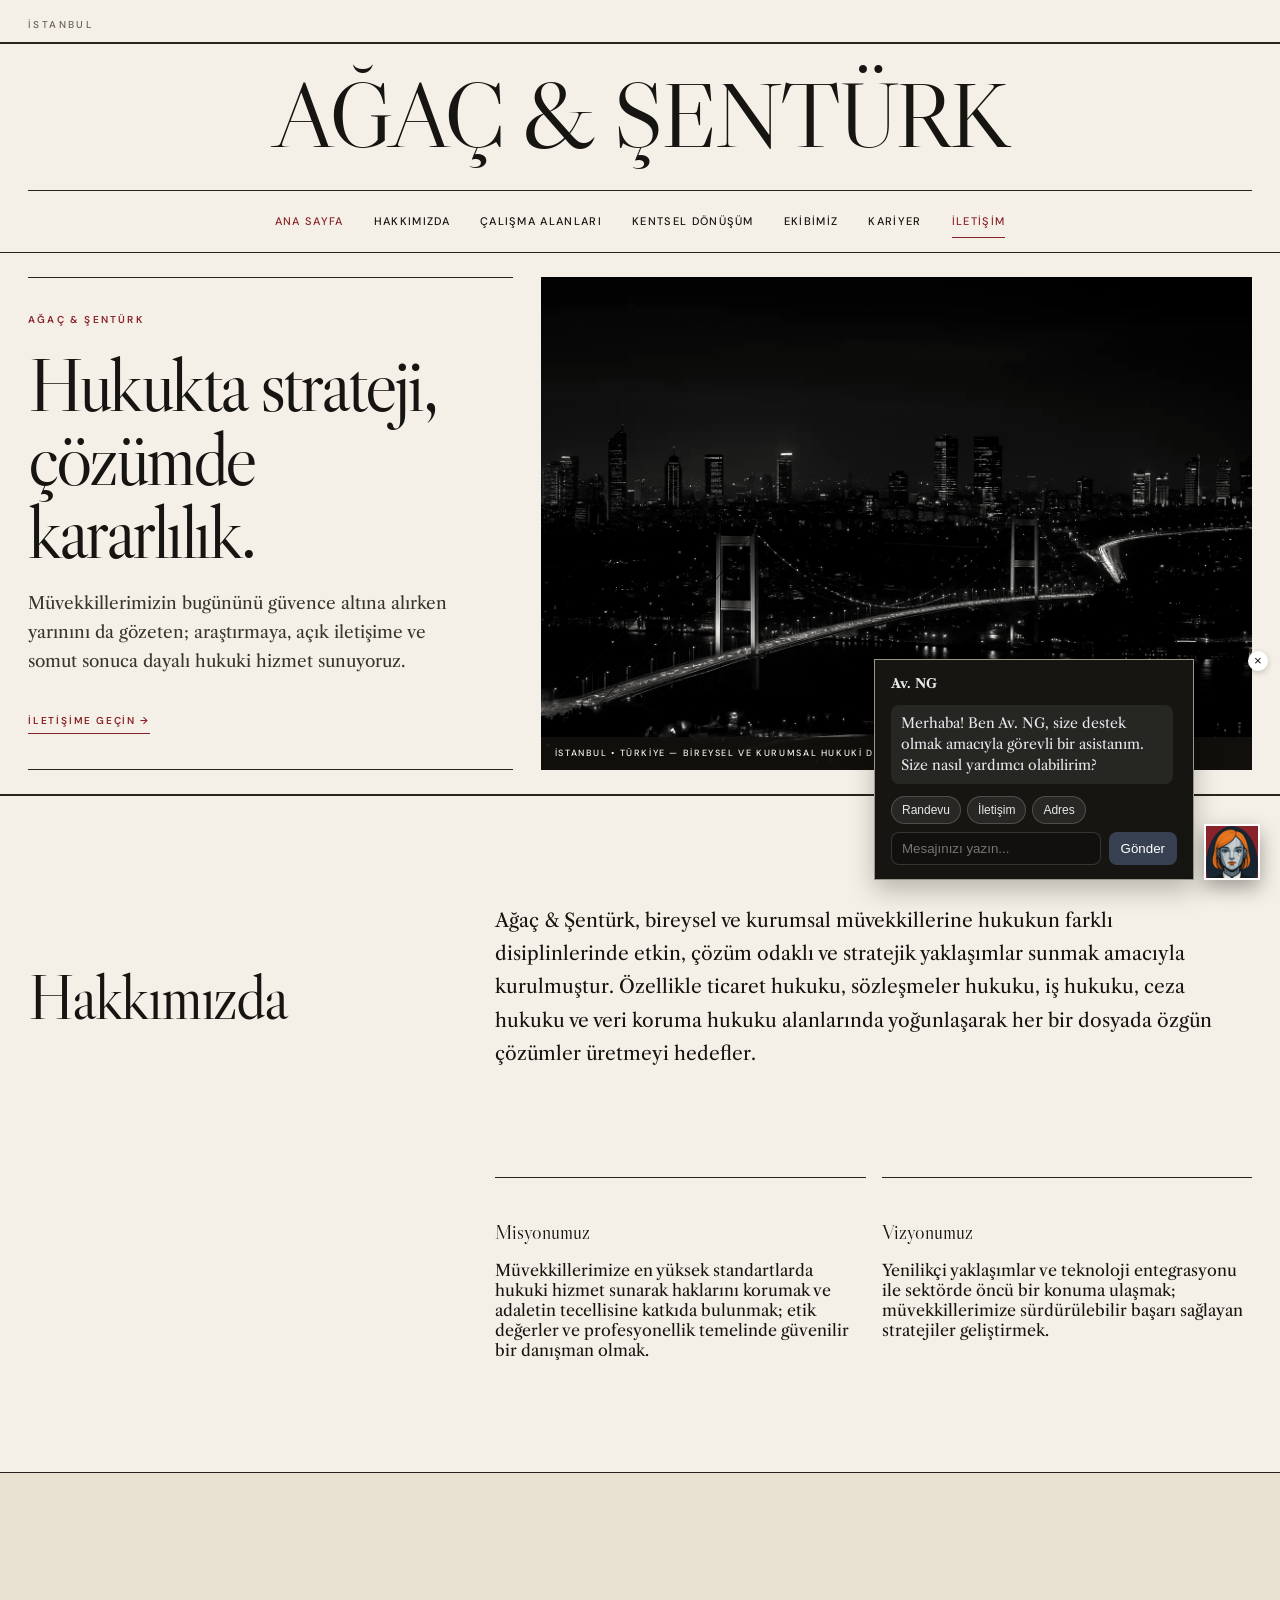
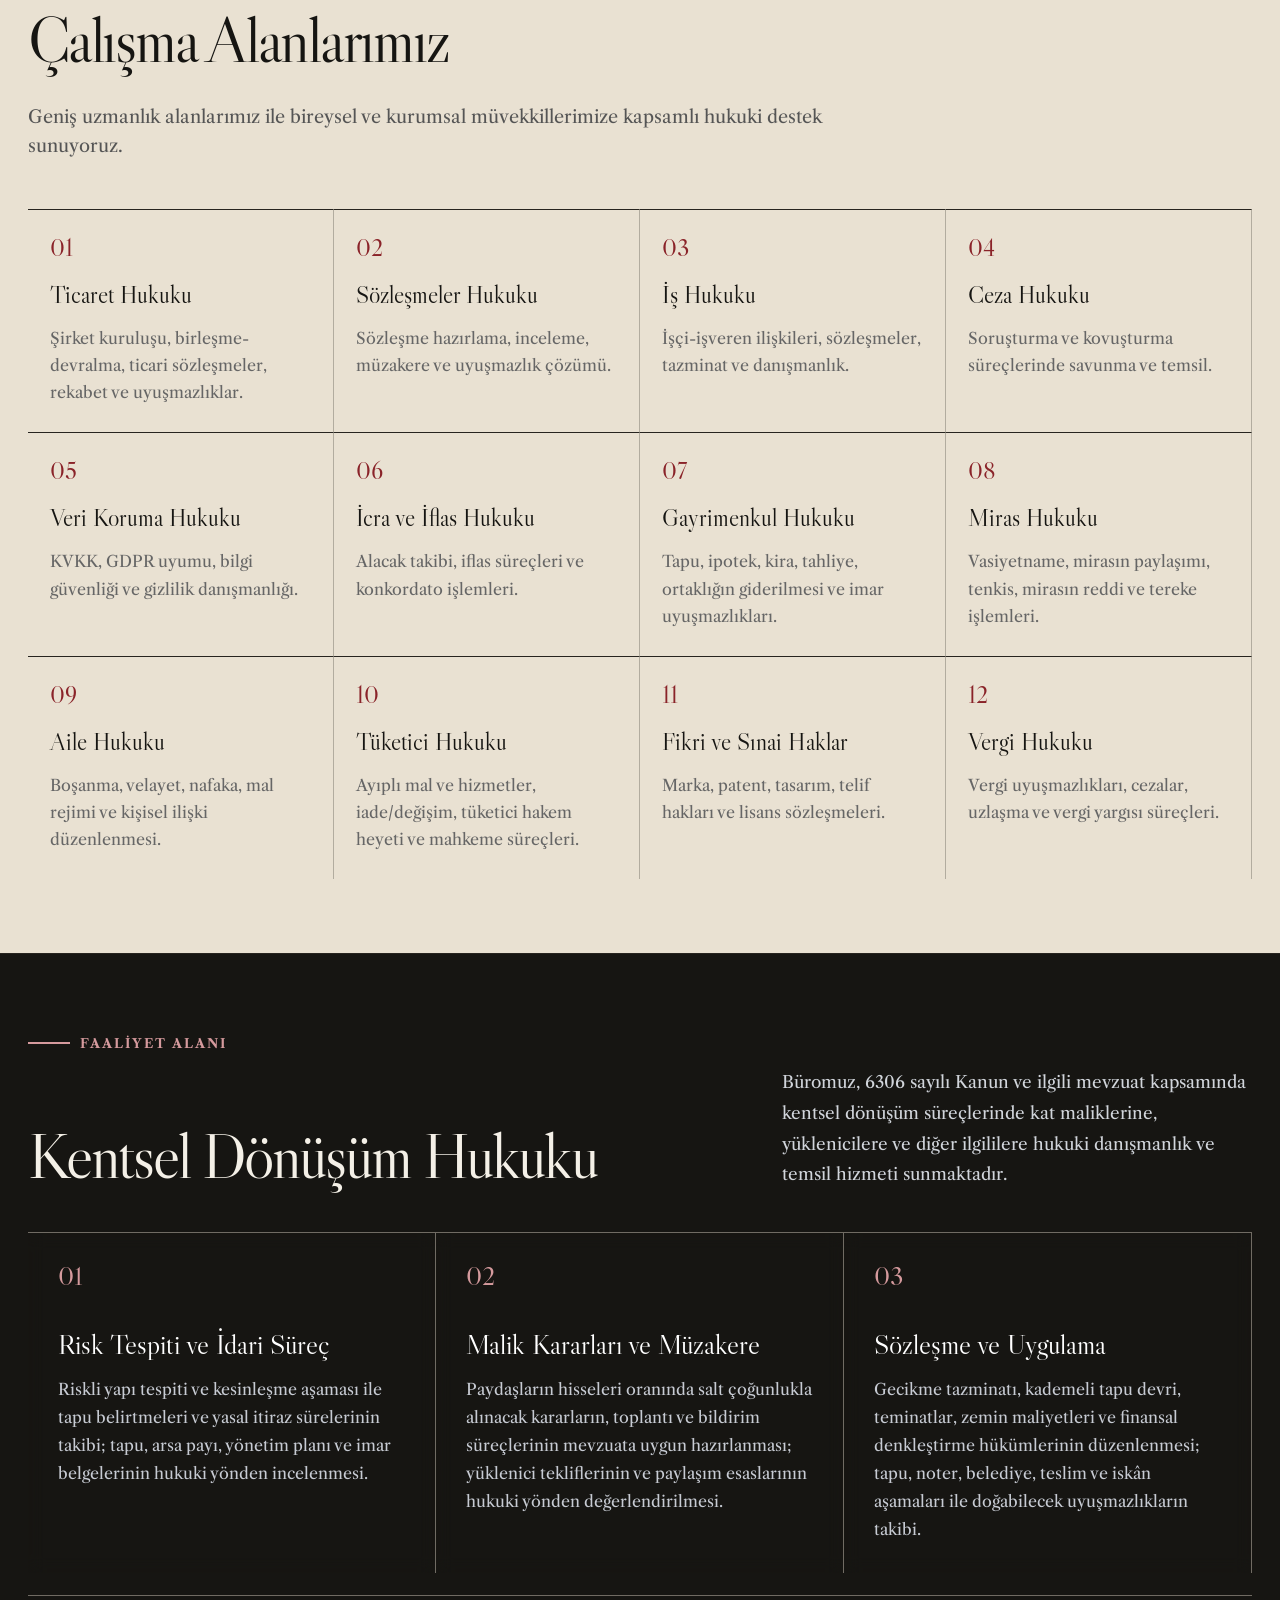
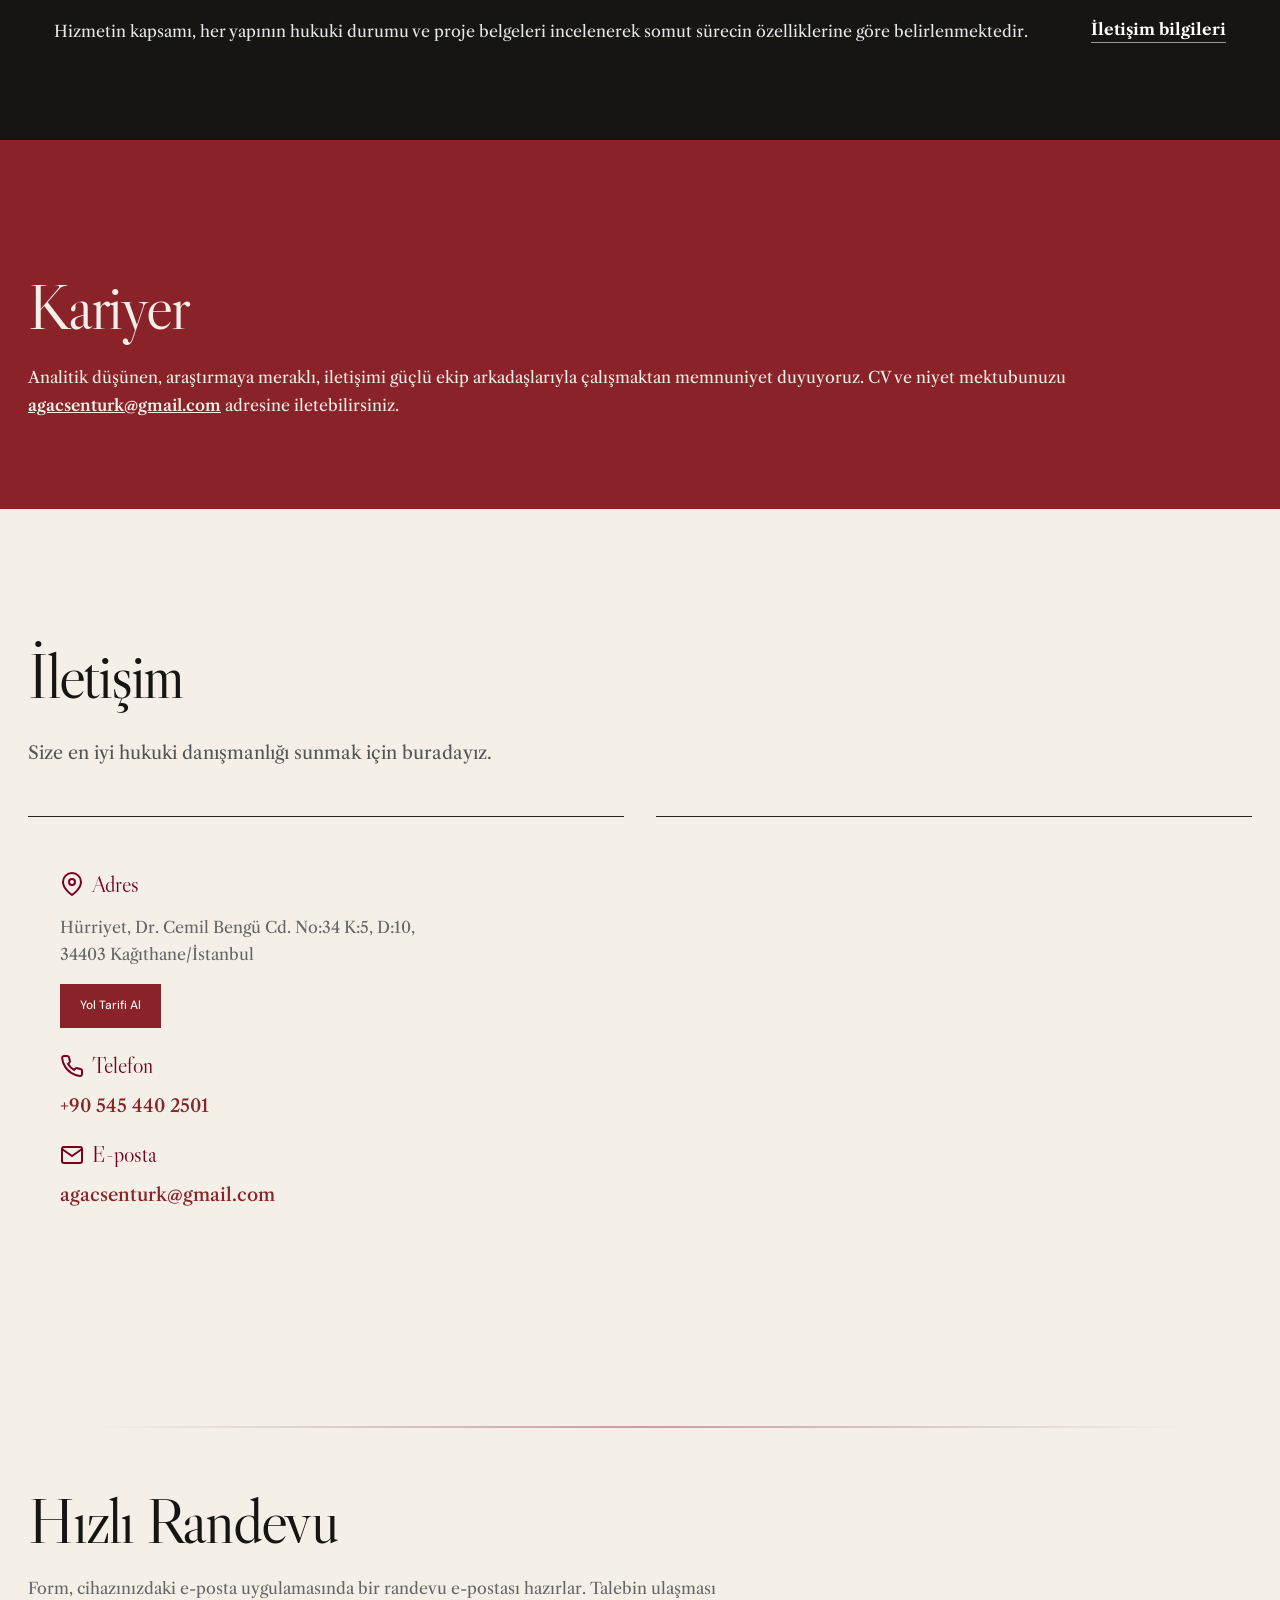
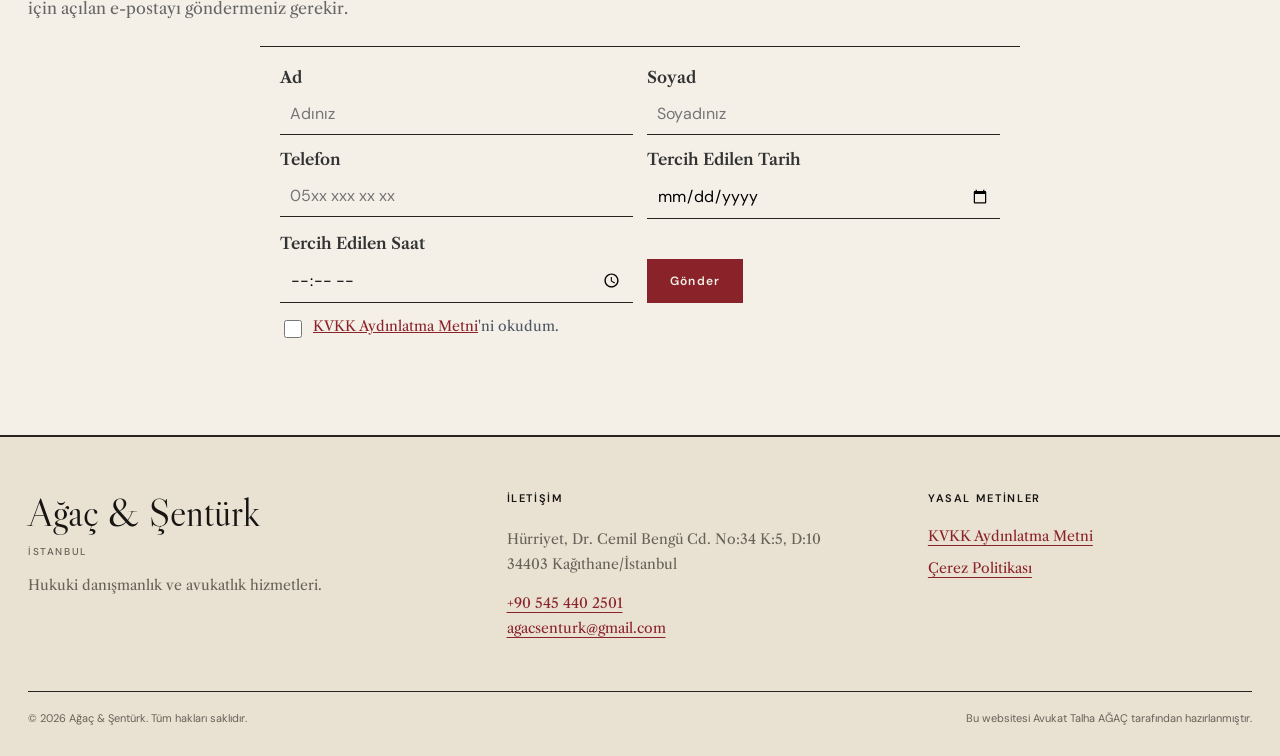
==== commit c7656dc3: "Use Ağaç & Şentürk branding throughout the website" ====
--- a/index.html
+++ b/index.html
@@ -3,11 +3,11 @@
   <head>
     <meta charset="utf-8" />
     <meta name="viewport" content="width=device-width, initial-scale=1" />
-    <title>Ağaç Şentürk Law Office</title>
-    <meta name="description" content="Ağaç & Şentürk Law Office — Kurumsal, güvenilir ve sonuç odaklı hukuki danışmanlık." />
+    <title>Ağaç &amp; Şentürk</title>
+    <meta name="description" content="Ağaç & Şentürk — Kurumsal, güvenilir ve sonuç odaklı hukuki danışmanlık." />
     <link rel="canonical" href="https://agacsenturk.com/" />
     <link rel="icon" href="assets/favicon.svg" type="image/svg+xml" />
-    <meta property="og:title" content="Ağaç Şentürk Law Office" />
+    <meta property="og:title" content="Ağaç &amp; Şentürk" />
     <meta property="og:description" content="Kurumsal, güvenilir ve sonuç odaklı hukuki danışmanlık." />
     <meta property="og:type" content="website" />
     <meta property="og:url" content="https://agacsenturk.com/" />
@@ -275,7 +275,7 @@
       {
         "@context": "https://schema.org",
         "@type": "LegalService",
-        "name": "Ağaç & Şentürk Law Office",
+        "name": "Ağaç & Şentürk",
         "url": "https://agacsenturk.com/",
         "logo": "https://agacsenturk.com/assets/logo.png",
         "email": "agacsenturk@gmail.com",
@@ -298,7 +298,6 @@
       <div class="container row">
         <a class="editorial-brand" href="index.html" aria-label="Ağaç ve Şentürk ana sayfa">
           <strong>Ağaç &amp; Şentürk</strong>
-          <span>Hukuk Bürosu</span>
         </a>
         <button class="menu-btn" type="button" aria-label="Menüyü aç" aria-expanded="false" aria-controls="site-nav">
           <span aria-hidden="true">☰</span>
@@ -319,7 +318,7 @@
       <section class="hero">
         <div class="container wrap editorial-hero">
           <div class="hero-copy">
-            <span class="eyebrow">Ağaç &amp; Şentürk Hukuk Bürosu</span>
+            <span class="eyebrow">Ağaç &amp; Şentürk</span>
             <h1>Hukukta strateji,<br />çözümde kararlılık.</h1>
             <p class="hero-deck">Müvekkillerimizin bugününü güvence altına alırken yarınını da gözeten; araştırmaya, açık iletişime ve somut sonuca dayalı hukuki hizmet sunuyoruz.</p>
             <a href="#iletisim" class="btn btn-primary">İletişime geçin →</a>
@@ -334,7 +333,7 @@
       <section id="hakkimizda">
         <div class="container">
           <h2 style="font-size:32px;font-weight:800;color:var(--white);margin-bottom:18px">Hakkımızda</h2>
-          <p style="color:var(--white);line-height:1.7">Ağaç & Şentürk Hukuk Bürosu, bireysel ve kurumsal müvekkillerine hukukun farklı disiplinlerinde etkin, çözüm odaklı ve stratejik yaklaşımlar sunmak amacıyla kurulmuştur. Özellikle ticaret hukuku, sözleşmeler hukuku, iş hukuku, ceza hukuku ve veri koruma hukuku alanlarında yoğunlaşarak her bir dosyada özgün çözümler üretmeyi hedefler.</p>
+          <p style="color:var(--white);line-height:1.7">Ağaç & Şentürk, bireysel ve kurumsal müvekkillerine hukukun farklı disiplinlerinde etkin, çözüm odaklı ve stratejik yaklaşımlar sunmak amacıyla kurulmuştur. Özellikle ticaret hukuku, sözleşmeler hukuku, iş hukuku, ceza hukuku ve veri koruma hukuku alanlarında yoğunlaşarak her bir dosyada özgün çözümler üretmeyi hedefler.</p>
           <div class="grid" style="grid-template-columns:repeat(auto-fit,minmax(260px,1fr));gap:16px;margin-top:28px">
             <div class="card">
               <h3 style="font-size:20px;font-weight:700;margin-bottom:8px">Misyonumuz</h3>
@@ -505,7 +504,7 @@
                   Hürriyet, Dr. Cemil Bengü Cd. No:34 K:5, D:10,<br/>
                   34403 Kağıthane/İstanbul
                 </p>
-                <a href="https://www.google.com/maps/search/?api=1&query=A%C4%9Fa%C3%A7%20%26%20%C5%9Eent%C3%BCrk%20Law%20Office%2C%20Ka%C4%9F%C4%B1thane%2F%C4%B0stanbul" 
+                <a href="https://www.google.com/maps/search/?api=1&query=A%C4%9Fa%C3%A7%20%26%20%C5%9Eent%C3%BCrk%2C%20Ka%C4%9F%C4%B1thane%2F%C4%B0stanbul"
                    target="_blank" rel="noopener" class="directions-link"
                    style="display:inline-block;padding:10px 20px;background:var(--burgundy);color:white;text-decoration:none;border-radius:6px;font-weight:500;transition:all 0.3s ease">
                   Yol Tarifi Al
@@ -540,7 +539,7 @@
             
             <div style="border-radius:12px;overflow:hidden;height:400px;box-shadow:0 4px 20px rgba(0,0,0,0.05)">
               <iframe
-                title="Ağaç & Şentürk Hukuk Bürosu konumu"
+                title="Ağaç & Şentürk konumu"
                 src="https://www.google.com/maps/embed?pb=!1m18!1m12!1m3!1d3007.5750478496386!2d28.974843!3d41.069821!2m3!1f0!2f0!3f0!3m2!1i1024!2i768!4f13.1!3m3!1m2!1s0x14cab71f13ca6e2f%3A0x84e6d1aa816b5237!2zSMO8cnJpeWV0LCBEci4gQ2VtaWwgQmVuZ8O8IENkLiBObzozNCwgMzQ0MDMgS2HEn8SxdGhhbmUvxLBzdGFuYnVs!5e0!3m2!1str!2str!4v1710101234567!5m2!1str!2str"
                 width="100%" 
                 height="100%" 
@@ -596,7 +595,7 @@
         <div class="footer-grid">
           <div class="footer-identity">
             <a class="footer-brand" href="index.html">Ağaç &amp; Şentürk</a>
-            <p class="footer-kicker">Hukuk Bürosu · İstanbul</p>
+            <p class="footer-kicker">İstanbul</p>
             <p>Hukuki danışmanlık ve avukatlık hizmetleri.</p>
           </div>
           <div>
@@ -613,7 +612,7 @@
           </div>
         </div>
         <div class="footer-bottom">
-          <p>© <span id="y"></span> Ağaç &amp; Şentürk Law Office. Tüm hakları saklıdır.</p>
+          <p>© <span id="y"></span> Ağaç &amp; Şentürk. Tüm hakları saklıdır.</p>
           <p>Bu websitesi Avukat Talha AĞAÇ tarafından hazırlanmıştır.</p>
         </div>
       </div>
@@ -689,7 +688,7 @@
       const input = document.getElementById('ng-input');
       const msgs = document.getElementById('ng-msgs');
       const AUTO_REPLY = 'Bu konuda avukatlarımız ile iletişime geçmenizi öneriyorum.\nİletişim için: Telefon: +90 545 440 2501 - E-posta: agacsenturk@gmail.com\nVeya tüm hukuki sorunlarınıza çözüm bulmak amacıyla ofisimize Hürriyet, Dr. Cemil Bengü Cd. No:34 K:5, D:10,\n34403 Kağıthane/İstanbul adresinden ulaşabilirsiniz.';
-      const MAPS_URL = 'https://www.google.com/maps/search/?api=1&query=A%C4%9Fa%C3%A7%20%26%20%C5%9Eent%C3%BCrk%20Law%20Office%2C%20Ka%C4%9F%C4%B1thane%2F%C4%B0stanbul';
+      const MAPS_URL = 'https://www.google.com/maps/search/?api=1&query=A%C4%9Fa%C3%A7%20%26%20%C5%9Eent%C3%BCrk%2C%20Ka%C4%9F%C4%B1thane%2F%C4%B0stanbul';
       const MAP_REPLY = 'Adresimiz: Hürriyet, Dr. Cemil Bengü Cd. No:34 K:5, D:10, 34403 Kağıthane/İstanbul\n<a href="'+MAPS_URL+'" target="_blank" rel="noopener">Google Haritalar\'da Aç</a>';
       const CONTACT_REPLY = 'Telefon: +90 545 440 2501\nE-posta: agacsenturk@gmail.com';
       const HOURS_REPLY = 'Çalışma saatlerimiz: 09.00 - 18.00 saatleri arasındadır.';
--- a/assets/editorial.css
+++ b/assets/editorial.css
@@ -39,7 +39,7 @@
   padding-top: 20px;
 }
 header::before {
-  content: "İSTANBUL  •  HUKUK BÜROSU";
+  content: "İSTANBUL";
   display: block;
   max-width: 1324px;
   margin: 0 auto;
@@ -71,12 +71,6 @@
   font: 400 clamp(40px,7.2vw,108px)/1.08 var(--display);
   letter-spacing: -.035em;
   text-transform: uppercase;
-}
-.editorial-brand span {
-  display: block;
-  margin-top: 10px;
-  font: 500 10px/1.4 var(--sans);
-  letter-spacing: .34em;
 }
 .site-header nav {
   grid-column: 1 / -1;
@@ -354,7 +348,6 @@
   header .row { border-top: 0; padding-block: 14px; gap: 12px; }
   .editorial-brand { grid-column: 1; text-align: left; padding: 0; }
   .editorial-brand strong { font-size: clamp(24px,5.5vw,40px); }
-  .editorial-brand span { font-size: 8px; margin-top: 5px; }
   .site-header .menu-btn, .site-header .menu-toggle { display: inline-flex; align-items: center; justify-content: center; width: 44px; height: 44px; padding: 0; border: 1px solid var(--rule); background: transparent; color: var(--ink); cursor: pointer; font-size: 24px; }
   .site-header .menu-btn span { display: inline; width: auto; height: auto; margin: 0; background: none; }
   .site-header nav {
